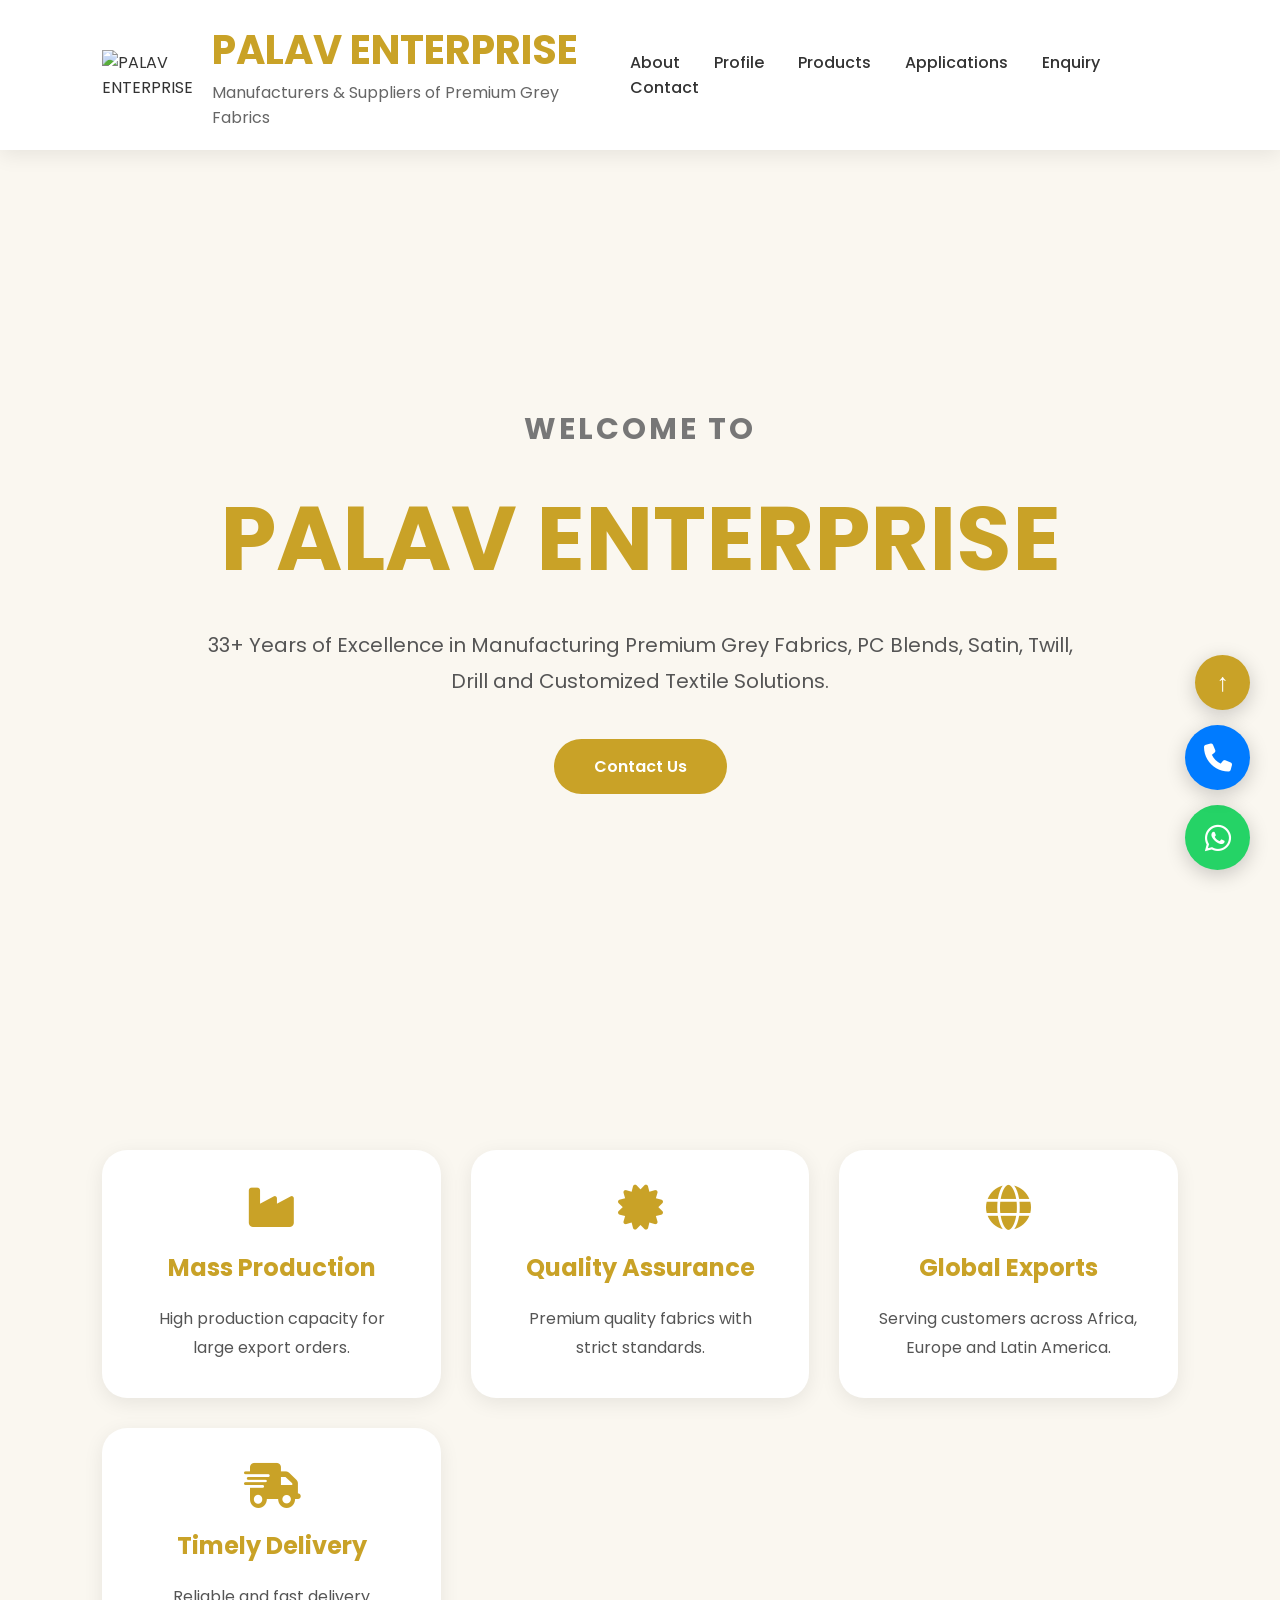
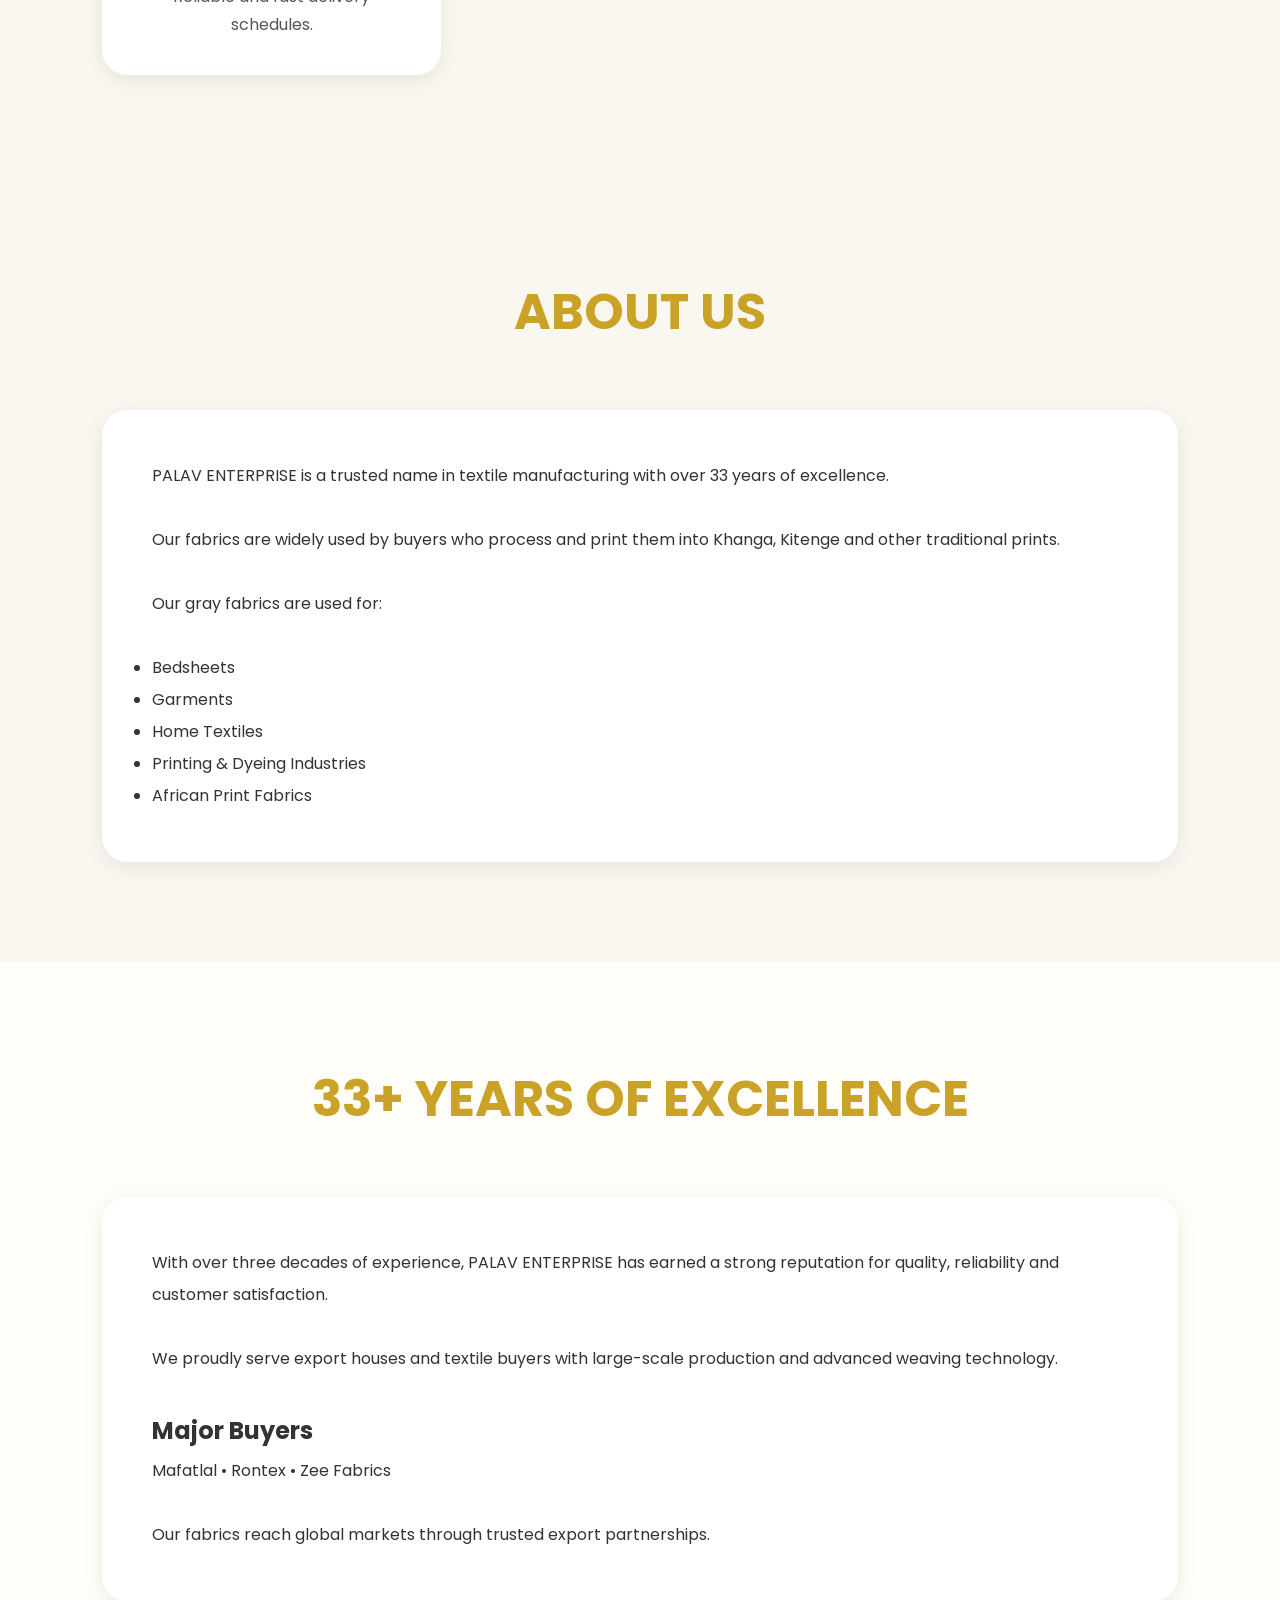
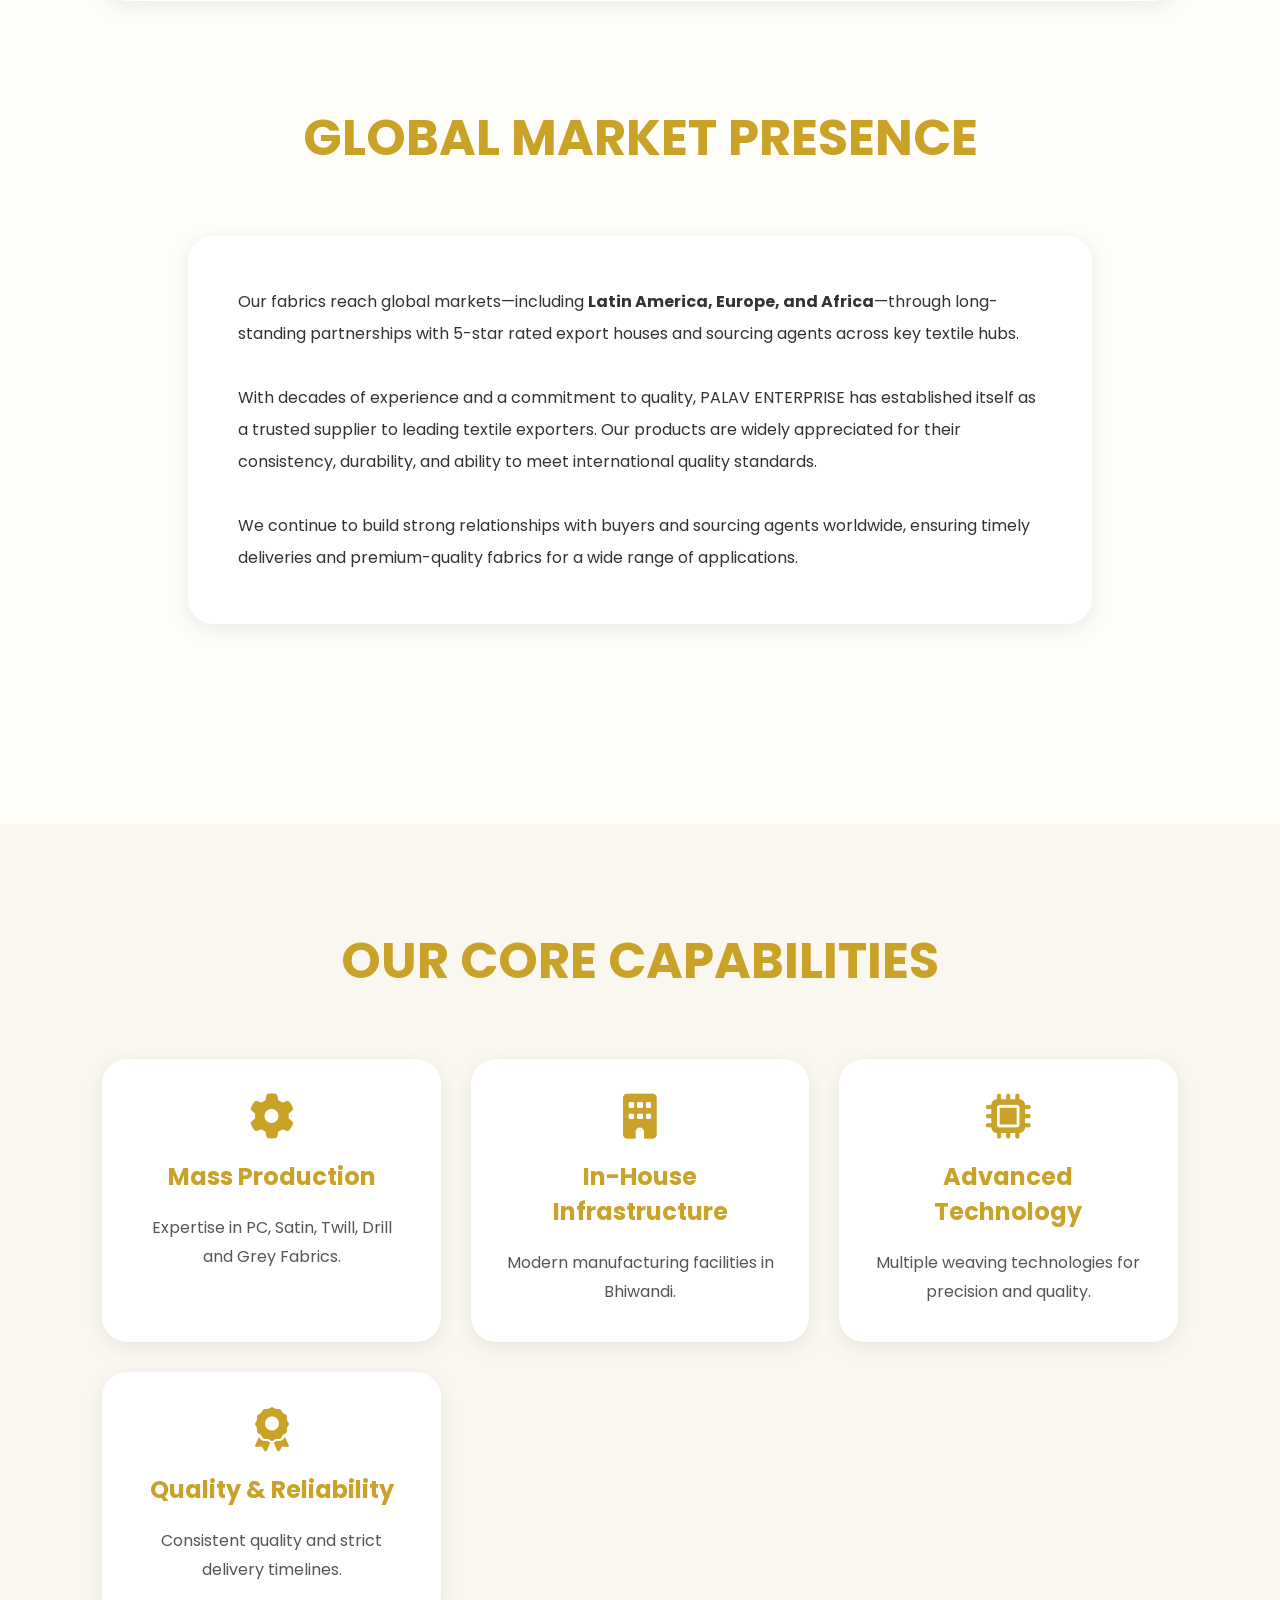
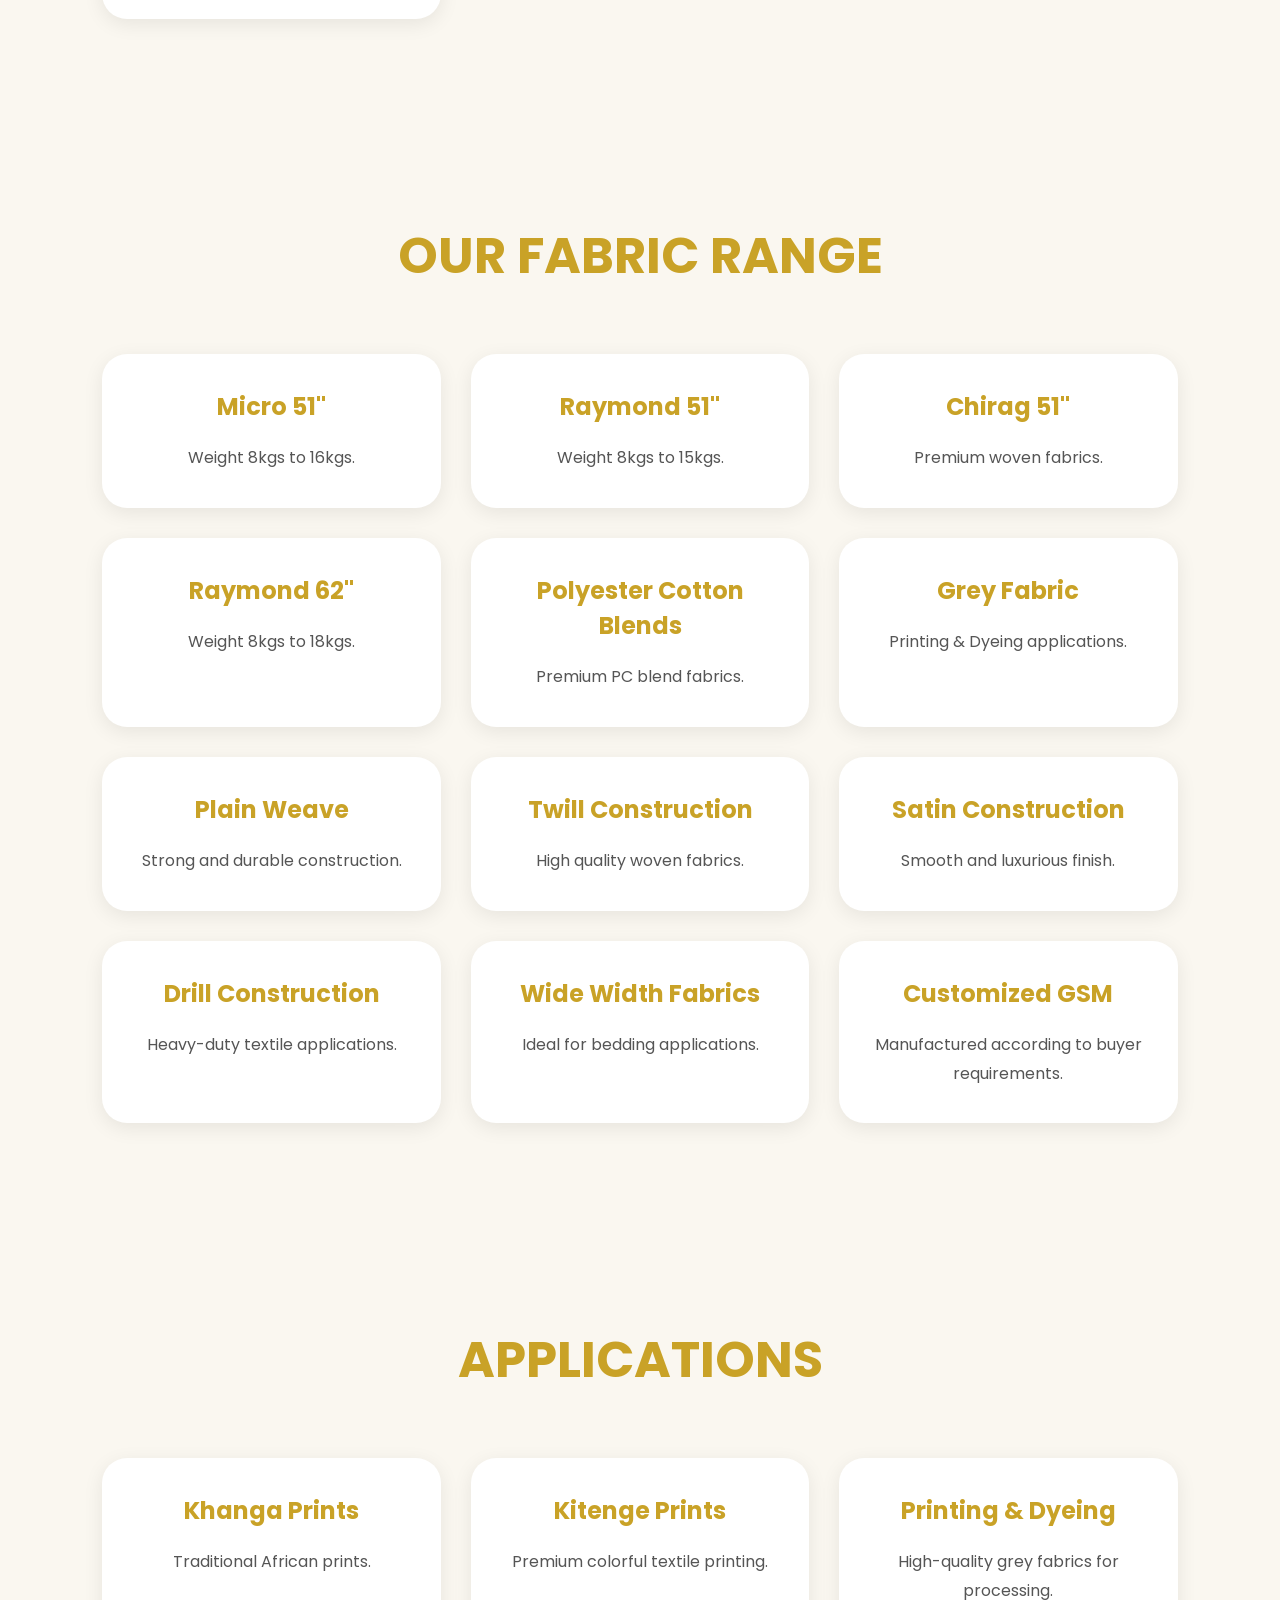
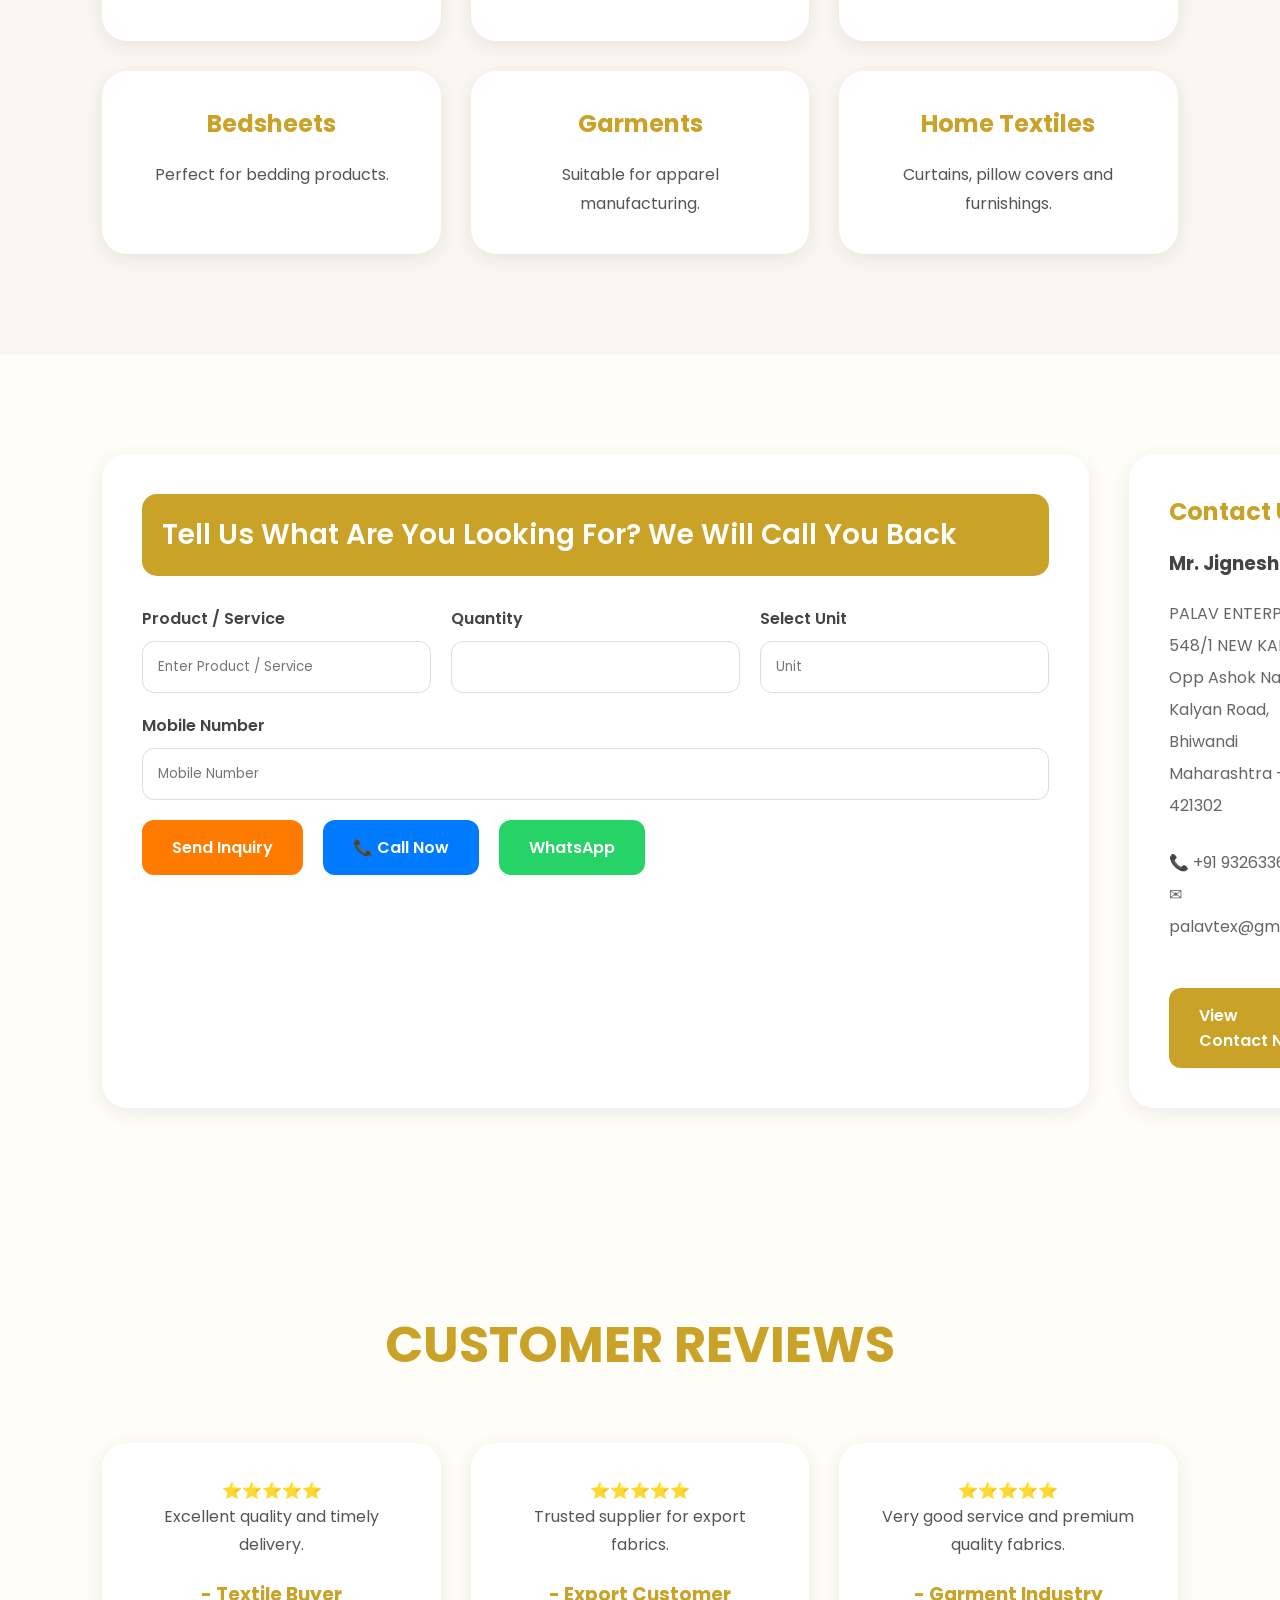
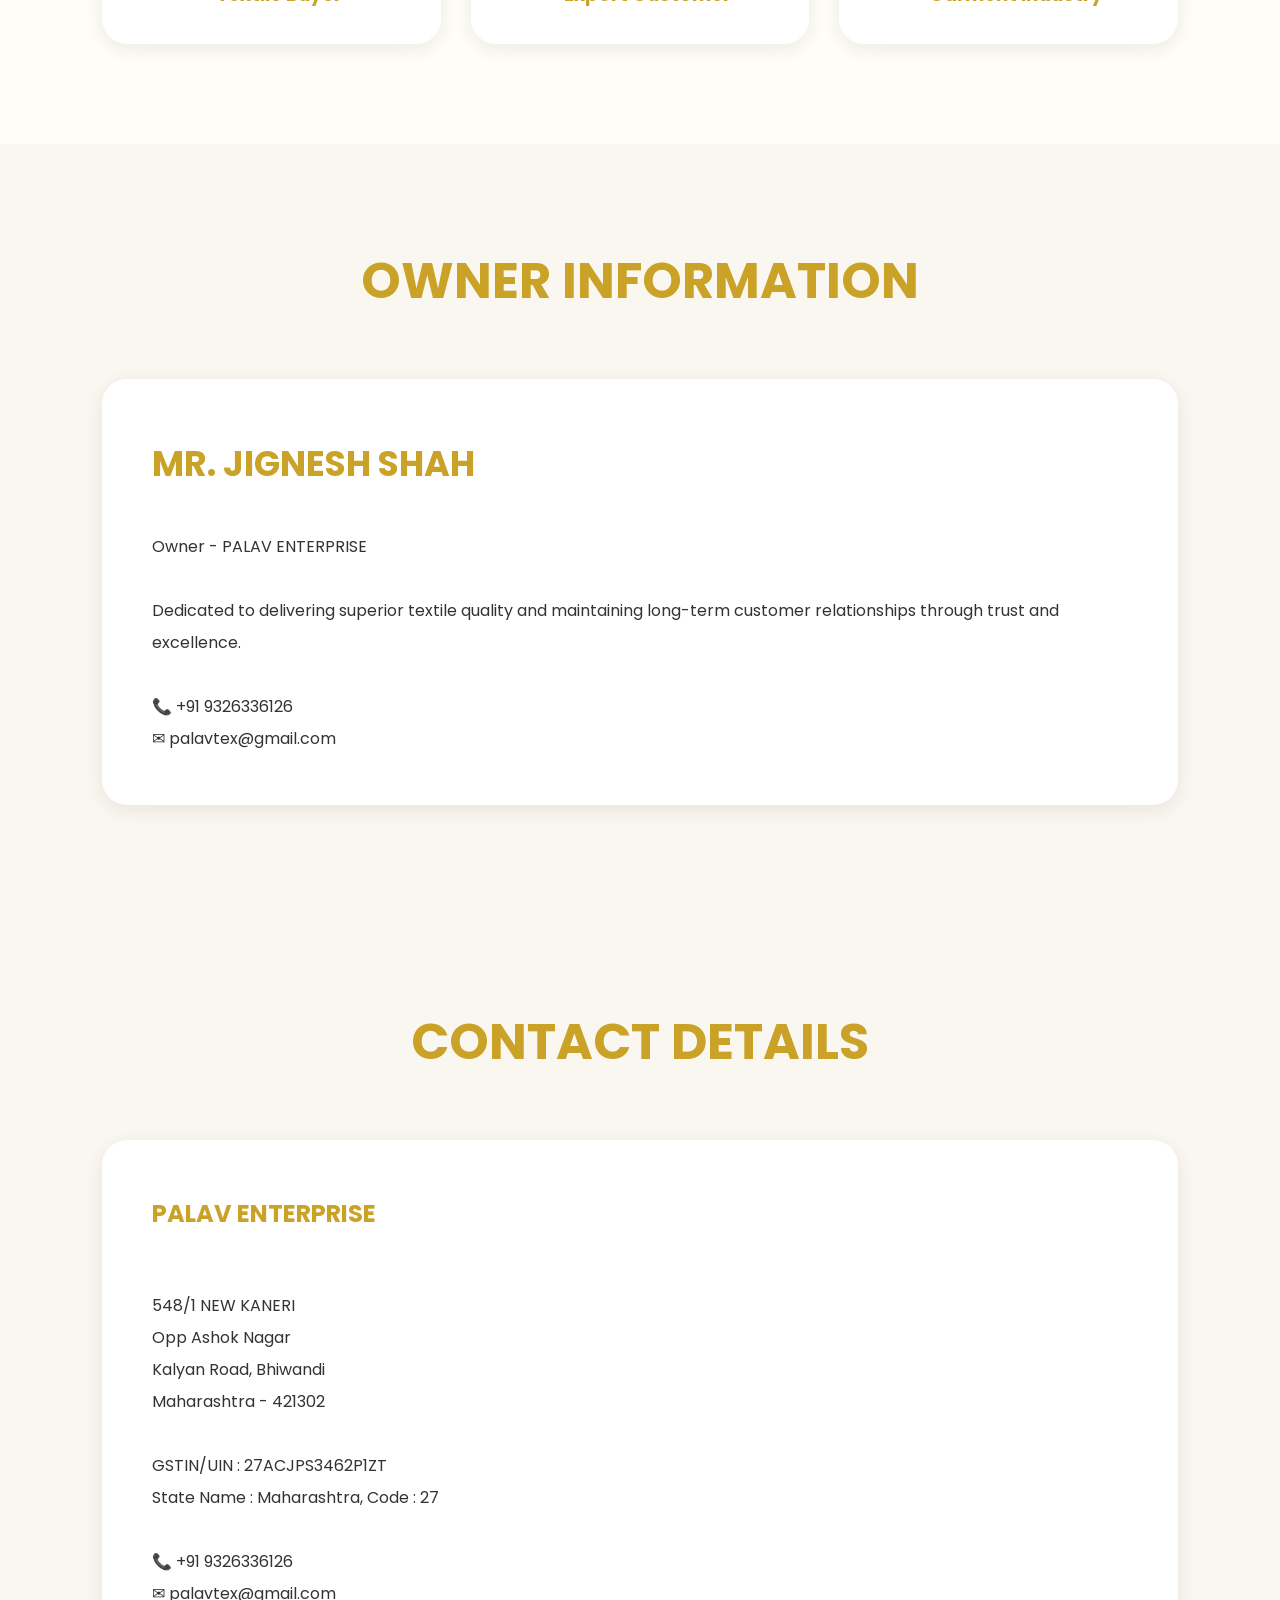
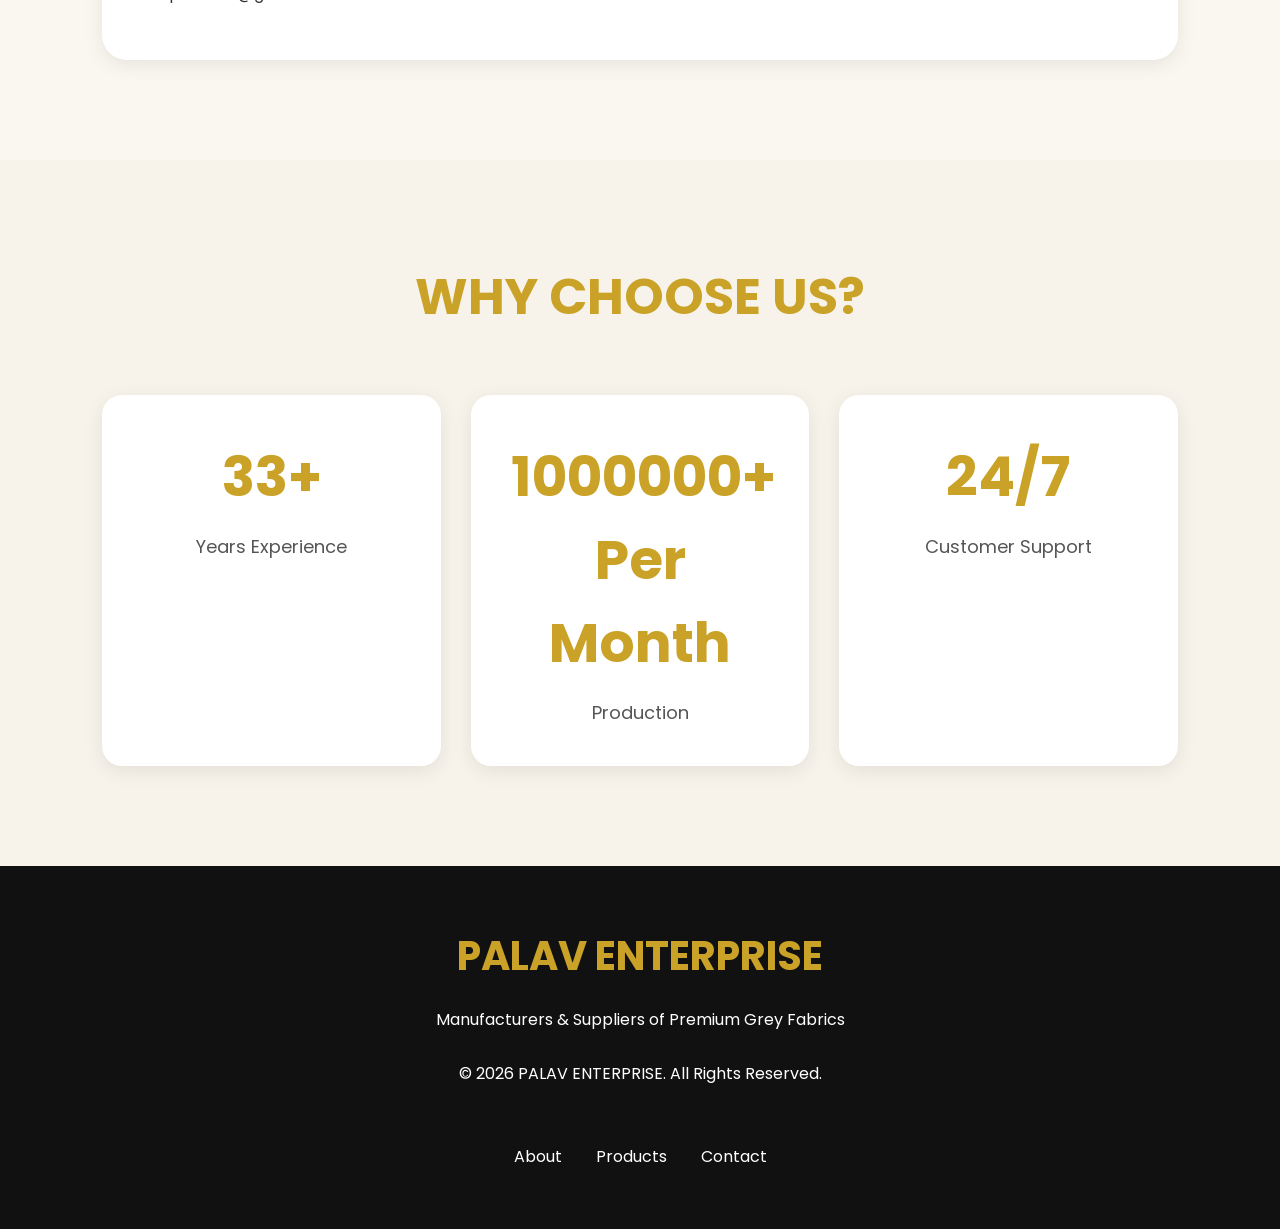
==== index.html @ de3e23d5 "Add files via upload" ====
<!DOCTYPE html>
<html lang="en">
<head>

<meta charset="UTF-8">
<meta name="viewport" content="width=device-width, initial-scale=1.0">

<title>PALAV ENTERPRISE | Textile Manufacturers</title>

<link rel="stylesheet" href="style.css">

<link href="https://fonts.googleapis.com/css2?family=Poppins:wght@300;400;500;600;700&display=swap" rel="stylesheet">

<link rel="stylesheet"
href="https://cdnjs.cloudflare.com/ajax/libs/font-awesome/6.5.1/css/all.min.css">

</head>

<body>

<!-- HEADER -->

<header>

<div class="logo">

<img src="PALAV logo.png" alt="PALAV ENTERPRISE">

<div>

<h1>PALAV ENTERPRISE</h1>

<p>Manufacturers & Suppliers of Premium Grey Fabrics</p>

</div>

</div>

<nav>

<a href="#about">About</a>

<a href="#profile">Profile</a>

<a href="#products">Products</a>

<a href="#applications">Applications</a>

<a href="#enquiry">Enquiry</a>

<a href="#contact">Contact</a>

</nav>

</header>

<!-- HERO SECTION -->

<section class="hero">

<div class="hero-content">

<h3>WELCOME TO</h3>

<h1>PALAV ENTERPRISE</h1>

<p>

33+ Years of Excellence in Manufacturing Premium Grey Fabrics,
PC Blends, Satin, Twill, Drill and Customized Textile Solutions.

</p>

<a href="#contact" class="btn">
Contact Us
</a>

</div>

</section>

<!-- HERO CARDS -->

<section class="hero-cards">

<div class="card">

<i class="fa-solid fa-industry"></i>

<h2>Mass Production</h2>

<p>
High production capacity for large export orders.
</p>

</div>

<div class="card">

<i class="fa-solid fa-certificate"></i>

<h2>Quality Assurance</h2>

<p>
Premium quality fabrics with strict standards.
</p>

</div>

<div class="card">

<i class="fa-solid fa-globe"></i>

<h2>Global Exports</h2>

<p>
Serving customers across Africa, Europe and Latin America.
</p>

</div>

<div class="card">

<i class="fa-solid fa-truck-fast"></i>

<h2>Timely Delivery</h2>

<p>
Reliable and fast delivery schedules.
</p>

</div>

</section>

<!-- ABOUT -->

<section id="about">

<h1 class="title">
ABOUT US
</h1>

<div class="box">

<p>

PALAV ENTERPRISE is a trusted name in textile manufacturing with over 33 years of excellence.

</p>

<br>

<p>

Our fabrics are widely used by buyers who process and print them into Khanga, Kitenge and other traditional prints.

</p>

<br>

<p>

Our gray fabrics are used for:

</p>

<br>

<ul>

<li>Bedsheets</li>

<li>Garments</li>

<li>Home Textiles</li>

<li>Printing & Dyeing Industries</li>

<li>African Print Fabrics</li>

</ul>

</div>

</section>

<!-- COMPANY PROFILE -->

<section id="profile" class="profile-section">

<h1 class="title">
33+ YEARS OF EXCELLENCE
</h1>

<div class="profile-box">

<p>

With over three decades of experience, PALAV ENTERPRISE has earned a strong reputation for quality, reliability and customer satisfaction.

</p>

<br>

<p>

We proudly serve export houses and textile buyers with large-scale production and advanced weaving technology.

</p>

<br>

<h2>Major Buyers</h2>

<p>

Mafatlal • Rontex • Zee Fabrics

</p>

<br>

<p>

Our fabrics reach global markets through trusted export partnerships.

</p>

</div>
<!-- GLOBAL EXPORT NETWORK -->

<section class="global-market">

<h1 class="title">GLOBAL MARKET PRESENCE</h1>

<div class="box">

<p>

Our fabrics reach global markets—including <strong>Latin America, Europe, and Africa</strong>—through long-standing partnerships with 5-star rated export houses and sourcing agents across key textile hubs.

</p>

<br>

<p>

With decades of experience and a commitment to quality, PALAV ENTERPRISE has established itself as a trusted supplier to leading textile exporters. Our products are widely appreciated for their consistency, durability, and ability to meet international quality standards.

</p>

<br>

<p>

We continue to build strong relationships with buyers and sourcing agents worldwide, ensuring timely deliveries and premium-quality fabrics for a wide range of applications.

</p>

</div>

</section>

</section><!-- CORE CAPABILITIES -->

<section class="capabilities">

<h1 class="title">OUR CORE CAPABILITIES</h1>

<div class="grid">

<div class="card">
<i class="fa-solid fa-gear"></i>
<h2>Mass Production</h2>
<p>Expertise in PC, Satin, Twill, Drill and Grey Fabrics.</p>
</div>

<div class="card">
<i class="fa-solid fa-building"></i>
<h2>In-House Infrastructure</h2>
<p>Modern manufacturing facilities in Bhiwandi.</p>
</div>

<div class="card">
<i class="fa-solid fa-microchip"></i>
<h2>Advanced Technology</h2>
<p>Multiple weaving technologies for precision and quality.</p>
</div>

<div class="card">
<i class="fa-solid fa-award"></i>
<h2>Quality & Reliability</h2>
<p>Consistent quality and strict delivery timelines.</p>
</div>

</div>

</section>


<!-- FABRIC RANGE -->

<section id="products">

<h1 class="title">OUR FABRIC RANGE</h1>

<div class="grid">


<div class="card">
<h2>Micro 51"</h2>
<p>Weight 8kgs to 16kgs.</p>
</div>

<div class="card">
<h2>Raymond 51"</h2>
<p>Weight 8kgs to 15kgs.</p>
</div>

<div class="card">
<h2>Chirag 51"</h2>
<p>Premium woven fabrics.</p>
</div>

<div class="card">
<h2>Raymond 62"</h2>
<p>Weight 8kgs to 18kgs.</p>
</div>

<div class="card">
<h2>Polyester Cotton Blends</h2>
<p>Premium PC blend fabrics.</p>
</div>

<div class="card">
<h2>Grey Fabric</h2>
<p>Printing & Dyeing applications.</p>
</div>

<div class="card">
<h2>Plain Weave</h2>
<p>Strong and durable construction.</p>
</div>

<div class="card">
<h2>Twill Construction</h2>
<p>High quality woven fabrics.</p>
</div>

<div class="card">
<h2>Satin Construction</h2>
<p>Smooth and luxurious finish.</p>
</div>

<div class="card">
<h2>Drill Construction</h2>
<p>Heavy-duty textile applications.</p>
</div>

<div class="card">
<h2>Wide Width Fabrics</h2>
<p>Ideal for bedding applications.</p>
</div>

<div class="card">
<h2>Customized GSM</h2>
<p>Manufactured according to buyer requirements.</p>
</div>

</div>

</section>


<!-- APPLICATIONS -->

<section id="applications">

<h1 class="title">APPLICATIONS</h1>

<div class="grid">

<div class="card">
<h2>Khanga Prints</h2>
<p>Traditional African prints.</p>
</div>

<div class="card">
<h2>Kitenge Prints</h2>
<p>Premium colorful textile printing.</p>
</div>

<div class="card">
<h2>Printing & Dyeing</h2>
<p>High-quality grey fabrics for processing.</p>
</div>

<div class="card">
<h2>Bedsheets</h2>
<p>Perfect for bedding products.</p>
</div>

<div class="card">
<h2>Garments</h2>
<p>Suitable for apparel manufacturing.</p>
</div>

<div class="card">
<h2>Home Textiles</h2>
<p>Curtains, pillow covers and furnishings.</p>
</div>

</div>

</section>


<!-- ENQUIRY SECTION -->

<section id="enquiry">

<div class="enquiry-container">

<div class="enquiry-left">

<div class="enquiry-heading">

Tell Us What Are You Looking For? We Will Call You Back

</div>

<form>

<div class="input-row">

<div class="input-group">

<label>Product / Service</label>

<input type="text"
placeholder="Enter Product / Service">

</div>

<div class="input-group">

<label>Quantity</label>

<input type="text">

</div>

<div class="input-group">

<label>Select Unit</label>

<input type="text"
placeholder="Unit">

</div>

</div>

<div class="input-group">

<label>Mobile Number</label>

<input type="tel"
placeholder="Mobile Number">

</div>

<div class="btn-group">

<button class="send-btn">

Send Inquiry

</button>

<a href="tel:+919326336126"
class="call-btn">

📞 Call Now

</a>

<a href="https://wa.me/919326336126?text=Hello%20PALAV%20ENTERPRISE,%20I%20want%20information%20about%20your%20fabrics."
class="whatsapp-btn">

WhatsApp

</a>

</div>

</form>

</div>


<div class="enquiry-right">

<h2>Contact Us</h2>

<h3>Mr. Jignesh Shah</h3>

<p>

PALAV ENTERPRISE<br>

548/1 NEW KANERI<br>

Opp Ashok Nagar<br>

Kalyan Road, Bhiwandi<br>

Maharashtra - 421302

</p>

<br>

<p>

📞 +91 9326336126

</p>

<p>

✉ palavtex@gmail.com

</p>

<br>

<a href="tel:+919326336126"
class="view-btn">

View Contact No.

</a>

</div>

</div>

</section>


<!-- CUSTOMER REVIEWS -->

<section class="reviews">

<h1 class="title">CUSTOMER REVIEWS</h1>

<div class="grid">

<div class="card">

⭐⭐⭐⭐⭐

<p>

Excellent quality and timely delivery.

</p>

<h3>- Textile Buyer</h3>

</div>

<div class="card">

⭐⭐⭐⭐⭐

<p>

Trusted supplier for export fabrics.

</p>

<h3>- Export Customer</h3>

</div>

<div class="card">

⭐⭐⭐⭐⭐

<p>

Very good service and premium quality fabrics.

</p>

<h3>- Garment Industry</h3>

</div>

</div>

</section><!-- OWNER -->

<section id="owner">

<h1 class="title">OWNER INFORMATION</h1>

<div class="box">

<h2>MR. JIGNESH SHAH</h2>

<br>

<p>
Owner - PALAV ENTERPRISE
</p>

<br>

<p>

Dedicated to delivering superior textile quality and maintaining long-term customer relationships through trust and excellence.

</p>

<br>

<p>

📞 +91 9326336126

</p>

<p>

✉ palavtex@gmail.com

</p>

</div>

</section>


<!-- CONTACT -->

<section id="contact">

<h1 class="title">CONTACT DETAILS</h1>

<div class="box">

<h2>PALAV ENTERPRISE</h2>

<br>

<p>548/1 NEW KANERI</p>

<p>Opp Ashok Nagar</p>

<p>Kalyan Road, Bhiwandi</p>

<p>Maharashtra - 421302</p>

<br>

<p>
GSTIN/UIN : 27ACJPS3462P1ZT
</p>

<p>
State Name : Maharashtra, Code : 27
</p>

<br>

<p>
📞 +91 9326336126
</p>

<p>
✉ palavtex@gmail.com
</p>

</div>

</section>


<!-- STATS -->

<section class="stats">

<h1 class="title">WHY CHOOSE US?</h1>

<div class="counter">

<div class="counter-box">

<h1>33+</h1>

<p>Years Experience</p>

</div>

<div class="counter-box">

<h1>1000000+ Per Month</h1>

<p>Production</p>

</div>


<div class="counter-box">

<h1>24/7</h1>

<p>Customer Support</p>

</div>

</div>

</section>


<!-- FOOTER -->

<footer>

<h2>PALAV ENTERPRISE</h2>

<p>

Manufacturers & Suppliers of Premium Grey Fabrics

</p>

<br>

<p>

© 2026 PALAV ENTERPRISE. All Rights Reserved.

</p>

<br>

<div class="footer-links">

<a href="#about">About</a>

<a href="#products">Products</a>

<a href="#contact">Contact</a>

</div>

</footer>


<!-- FLOATING BUTTONS -->

<a href="https://wa.me/+91 9326336126"
class="floating-whatsapp">

<i class="fa-brands fa-whatsapp"></i>

</a>


<a href="tel:+919326336126"
class="floating-call">

<i class="fa-solid fa-phone"></i>

</a>


<a href="#"
class="top-btn">

↑

</a>


</body>
</html>
---- style.css ----
@import url('https://fonts.googleapis.com/css2?family=Poppins:wght@300;400;500;600;700&display=swap');

*{
margin:0;
padding:0;
box-sizing:border-box;
font-family:'Poppins',sans-serif;
scroll-behavior:smooth;
}

body{
background:#faf7f0;
color:#333;
overflow-x:hidden;
}

/* HEADER */

header{
display:flex;
justify-content:space-between;
align-items:center;
padding:20px 8%;
background:white;
position:sticky;
top:0;
z-index:1000;
box-shadow:0 5px 20px rgba(0,0,0,.08);
}

.logo{
display:flex;
align-items:center;
gap:20px;
}

.logo img{
width:90px;
}

.logo h1{
color:#c9a227;
font-size:40px;
}

.logo p{
color:#666;
}

nav a{
text-decoration:none;
margin-left:30px;
color:#333;
font-weight:500;
transition:.4s;
}

nav a:hover{
color:#c9a227;
}

/* HERO */

.hero{
min-height:100vh;
display:flex;
justify-content:center;
align-items:center;
text-align:center;
padding:50px;
background:
linear-gradient(rgba(250,247,240,.9),rgba(250,247,240,.9)),
url("https://images.unsplash.com/photo-1512436991641-6745cdb1723?w=1600");
background-size:cover;
background-position:center;
}

.hero-content h3{
font-size:30px;
color:#777;
letter-spacing:3px;
}

.hero-content h1{
font-size:90px;
color:#c9a227;
margin:20px 0;
}

.hero-content p{
font-size:20px;
line-height:1.8;
max-width:900px;
margin:auto;
color:#555;
}

.btn{
display:inline-block;
margin-top:40px;
padding:15px 40px;
background:#c9a227;
color:white;
text-decoration:none;
border-radius:50px;
font-weight:600;
transition:.4s;
}

.btn:hover{
transform:translateY(-5px);
}

/* TITLES */

.title{
text-align:center;
font-size:50px;
color:#c9a227;
margin-bottom:60px;
}

section{
padding:100px 8%;
}

/* CARDS */

.hero-cards,
.grid{
display:grid;
grid-template-columns:repeat(auto-fit,minmax(280px,1fr));
gap:30px;
}

.card{
background:white;
padding:35px;
border-radius:25px;
box-shadow:0 5px 20px rgba(0,0,0,.08);
transition:.5s;
text-align:center;
}

.card:hover{
transform:translateY(-10px);
}

.card i{
font-size:45px;
color:#c9a227;
margin-bottom:20px;
}

.card h2{
color:#c9a227;
margin-bottom:20px;
}

.card p{
line-height:1.8;
color:#555;
}

/* BOX */

.box,
.profile-box{
background:white;
padding:50px;
border-radius:25px;
box-shadow:0 5px 20px rgba(0,0,0,.08);
line-height:2;
}

.profile-section{
background:#fffdf8;
}/* ABOUT & PROFILE */

#about,
#products,
#applications,
#owner,
#contact{
background:#faf7f0;
}

/* ENQUIRY SECTION */

#enquiry{
background:#fffdf8;
}

.enquiry-container{
display:grid;
grid-template-columns:2fr 1fr;
gap:40px;
}

.enquiry-left,
.enquiry-right{
background:white;
padding:40px;
border-radius:25px;
box-shadow:0 5px 20px rgba(0,0,0,.08);
}

.enquiry-heading{
background:#c9a227;
color:white;
padding:20px;
font-size:28px;
font-weight:600;
border-radius:15px;
margin-bottom:30px;
}

.input-row{
display:grid;
grid-template-columns:repeat(3,1fr);
gap:20px;
}

.input-group{
display:flex;
flex-direction:column;
margin-bottom:20px;
}

.input-group label{
font-weight:600;
margin-bottom:10px;
color:#444;
}

.input-group input{
padding:15px;
border:1px solid #ddd;
border-radius:12px;
outline:none;
}

.input-group input:focus{
border-color:#c9a227;
}

.btn-group{
display:flex;
gap:20px;
margin-top:20px;
}

.send-btn,
.call-btn,
.whatsapp-btn,
.view-btn{
padding:15px 30px;
border:none;
border-radius:12px;
font-size:16px;
font-weight:600;
text-decoration:none;
cursor:pointer;
transition:.4s;
}

.send-btn{
background:#ff7b00;
color:white;
}

.call-btn{
background:#007bff;
color:white;
}

.whatsapp-btn{
background:#25D366;
color:white;
}

.view-btn{
background:#c9a227;
color:white;
display:inline-block;
margin-top:20px;
}

.send-btn:hover,
.call-btn:hover,
.whatsapp-btn:hover,
.view-btn:hover{
transform:translateY(-5px);
}

.enquiry-right h2{
color:#c9a227;
margin-bottom:20px;
}

.enquiry-right h3{
margin-bottom:20px;
color:#444;
}

.enquiry-right p{
line-height:2;
color:#666;
}

/* CUSTOMER REVIEWS */

.reviews{
background:#faf7f0;
}

.reviews .card{
text-align:center;
}

.reviews .card h3{
margin-top:20px;
color:#c9a227;
}
/* CUSTOMER REVIEWS */

.reviews{
background:#fffdf8;
}

.reviews .card h3{
margin-top:20px;
color:#c9a227;
}

/* OWNER SECTION */

#owner .box h2{
color:#c9a227;
font-size:35px;
}

/* CONTACT SECTION */

#contact .box h2{
color:#c9a227;
margin-bottom:20px;
}

/* COUNTER SECTION */

.stats{
background:#f7f3eb;
}

.counter{
display:grid;
grid-template-columns:repeat(auto-fit,minmax(220px,1fr));
gap:30px;
}

.counter-box{
background:white;
padding:40px;
border-radius:20px;
text-align:center;
box-shadow:0 5px 20px rgba(0,0,0,.08);
transition:.5s;
}

.counter-box:hover{
transform:translateY(-10px);
}

.counter-box h1{
font-size:55px;
color:#c9a227;
margin-bottom:15px;
}

.counter-box p{
font-size:18px;
color:#555;
}

/* FOOTER */

footer{
background:#111;
padding:60px 8%;
text-align:center;
}

footer h2{
color:#c9a227;
font-size:40px;
margin-bottom:20px;
}

footer p{
color:white;
line-height:1.8;
}

.footer-links{
margin-top:30px;
}

.footer-links a{
color:white;
text-decoration:none;
margin:0 15px;
transition:.4s;
}

.footer-links a:hover{
color:#c9a227;
}

/* FLOATING BUTTONS */

.floating-whatsapp{
position:fixed;
bottom:30px;
right:30px;
width:65px;
height:65px;
background:#25D366;
color:white;
border-radius:50%;
display:flex;
justify-content:center;
align-items:center;
font-size:30px;
text-decoration:none;
box-shadow:0 5px 20px rgba(0,0,0,.2);
z-index:1000;
}

.floating-call{
position:fixed;
bottom:110px;
right:30px;
width:65px;
height:65px;
background:#007bff;
color:white;
border-radius:50%;
display:flex;
justify-content:center;
align-items:center;
font-size:28px;
text-decoration:none;
box-shadow:0 5px 20px rgba(0,0,0,.2);
z-index:1000;
}

.top-btn{
position:fixed;
bottom:190px;
right:30px;
width:55px;
height:55px;
background:#c9a227;
color:white;
border-radius:50%;
display:flex;
justify-content:center;
align-items:center;
text-decoration:none;
font-size:25px;
box-shadow:0 5px 20px rgba(0,0,0,.2);
}

/* HOVER EFFECTS */

.floating-whatsapp:hover,
.floating-call:hover,
.top-btn:hover{
transform:scale(1.1);
transition:.4s;
}

/* RESPONSIVE */

@media(max-width:991px){

header{
flex-direction:column;
gap:20px;
}

nav{
display:flex;
flex-wrap:wrap;
justify-content:center;
}

nav a{
margin:10px;
}

.hero-content h1{
font-size:60px;
}

.title{
font-size:38px;
}

}

@media(max-width:768px){

.hero{
padding:80px 20px;
}

.hero-content h1{
font-size:45px;
}

.hero-content h3{
font-size:22px;
}

.hero-content p{
font-size:16px;
}

.logo{
flex-direction:column;
text-align:center;
}

.logo h1{
font-size:30px;
}

.hero-cards,
.grid,
.counter{
grid-template-columns:1fr;
}

.box,
.profile-box,
.card{
padding:25px;
}

.enquiry-container{
grid-template-columns:1fr;
}

.input-row{
grid-template-columns:1fr;
}

.btn-group{
flex-direction:column;
}

}

@media(max-width:500px){

.title{
font-size:30px;
}

.hero-content h1{
font-size:36px;
}

.btn{
padding:12px 25px;
}

footer h2{
font-size:28px;
}

}
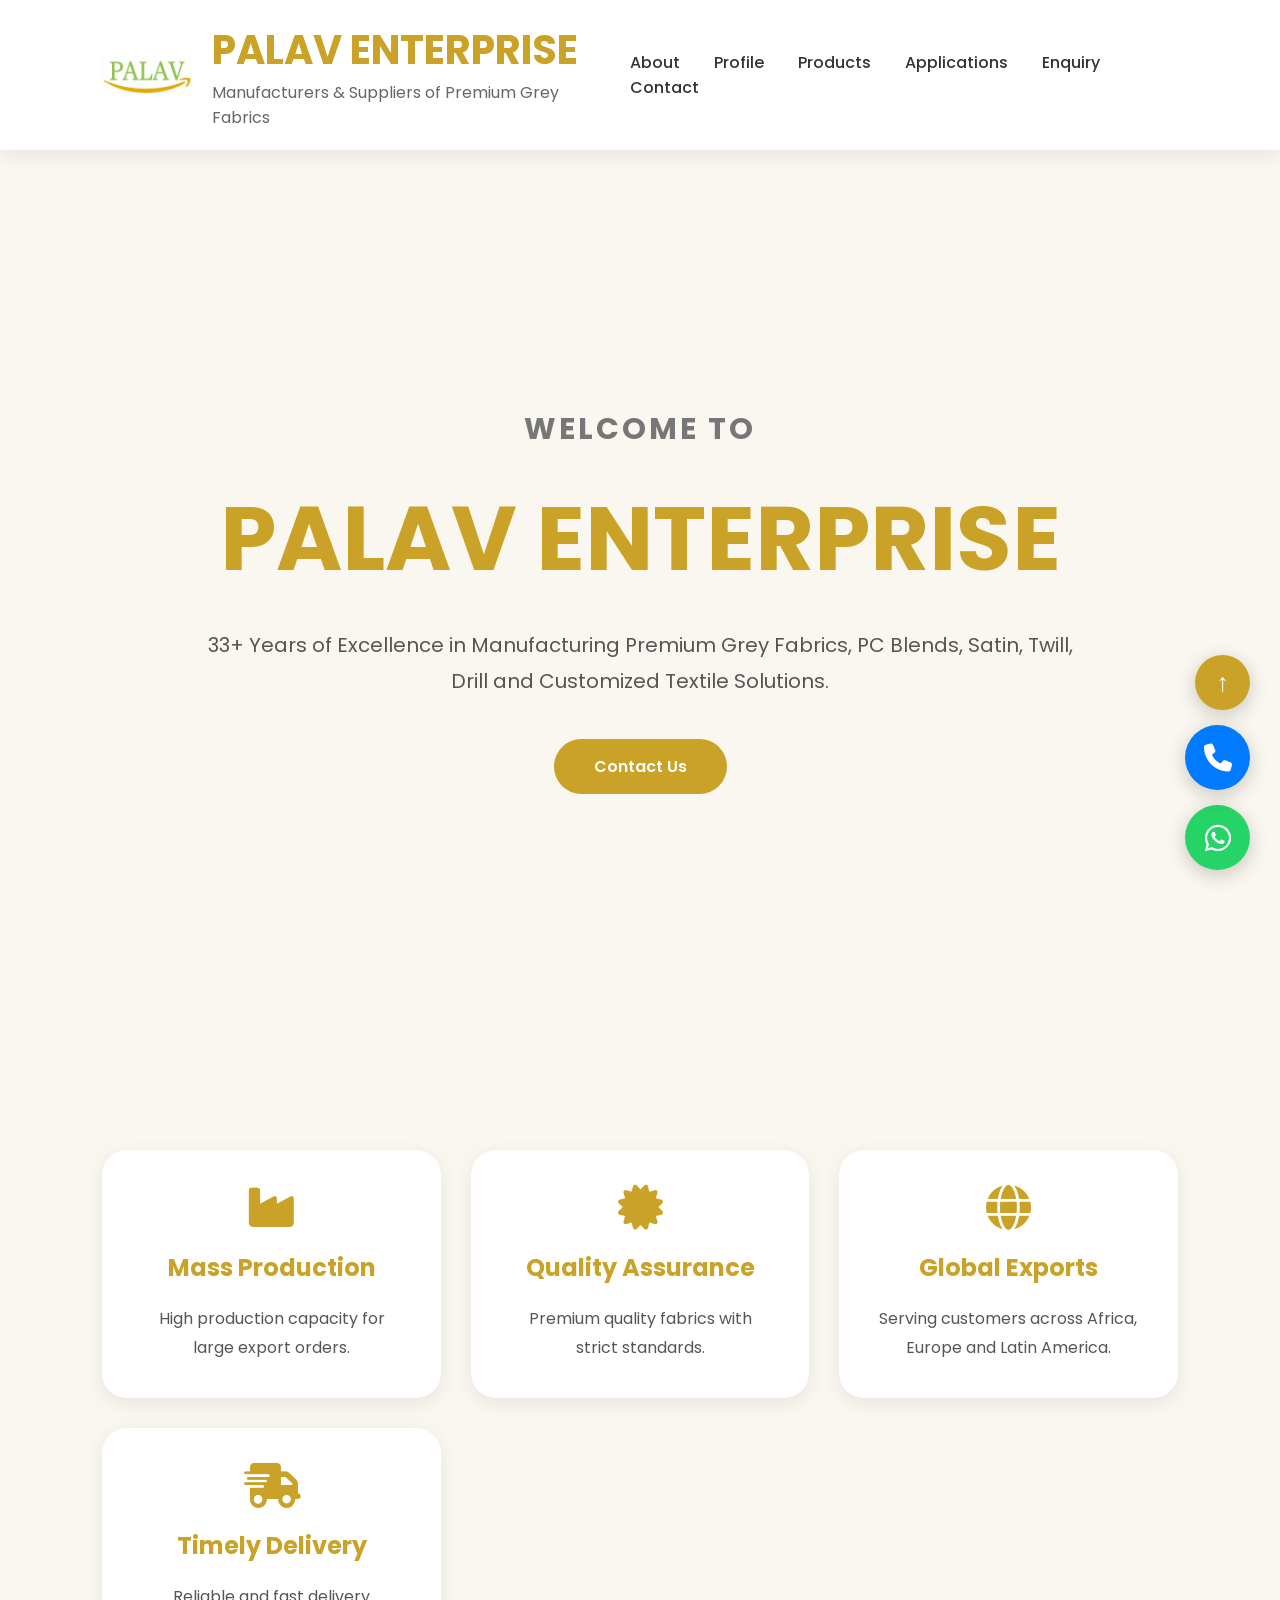
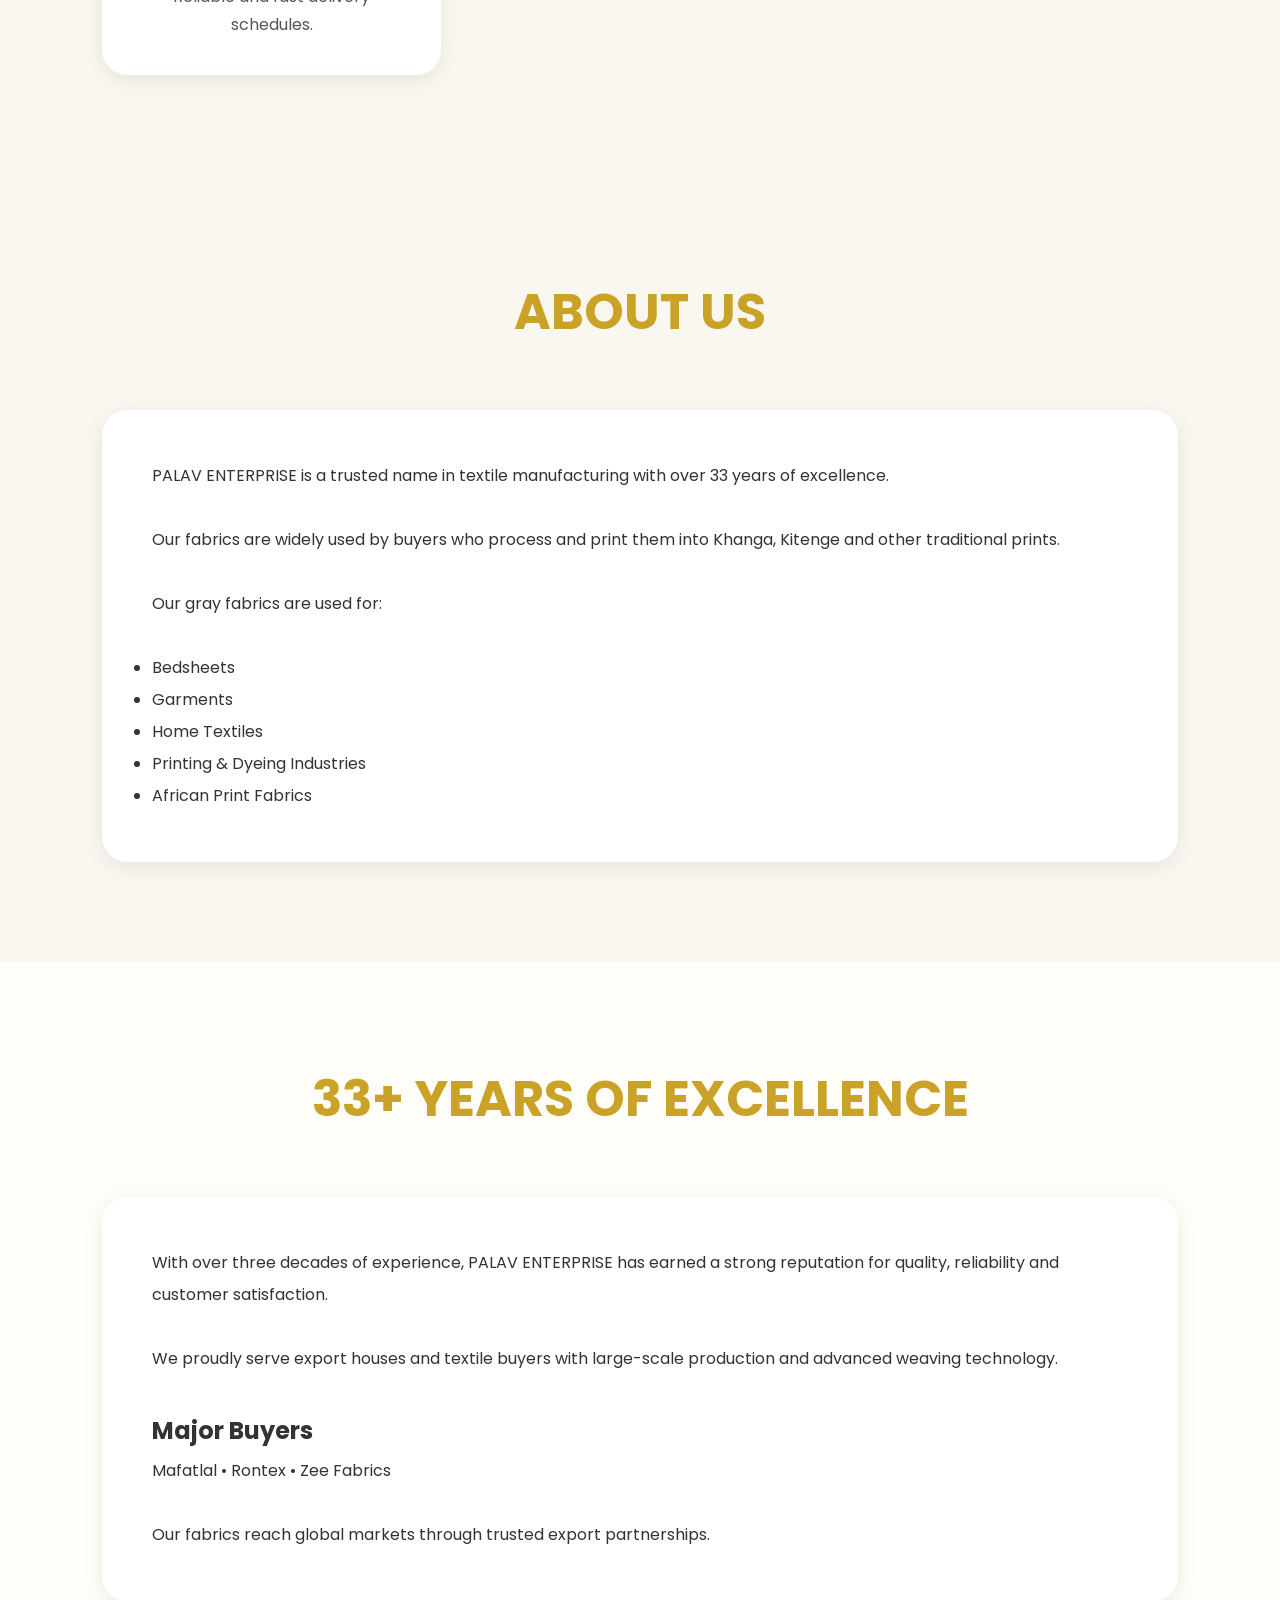
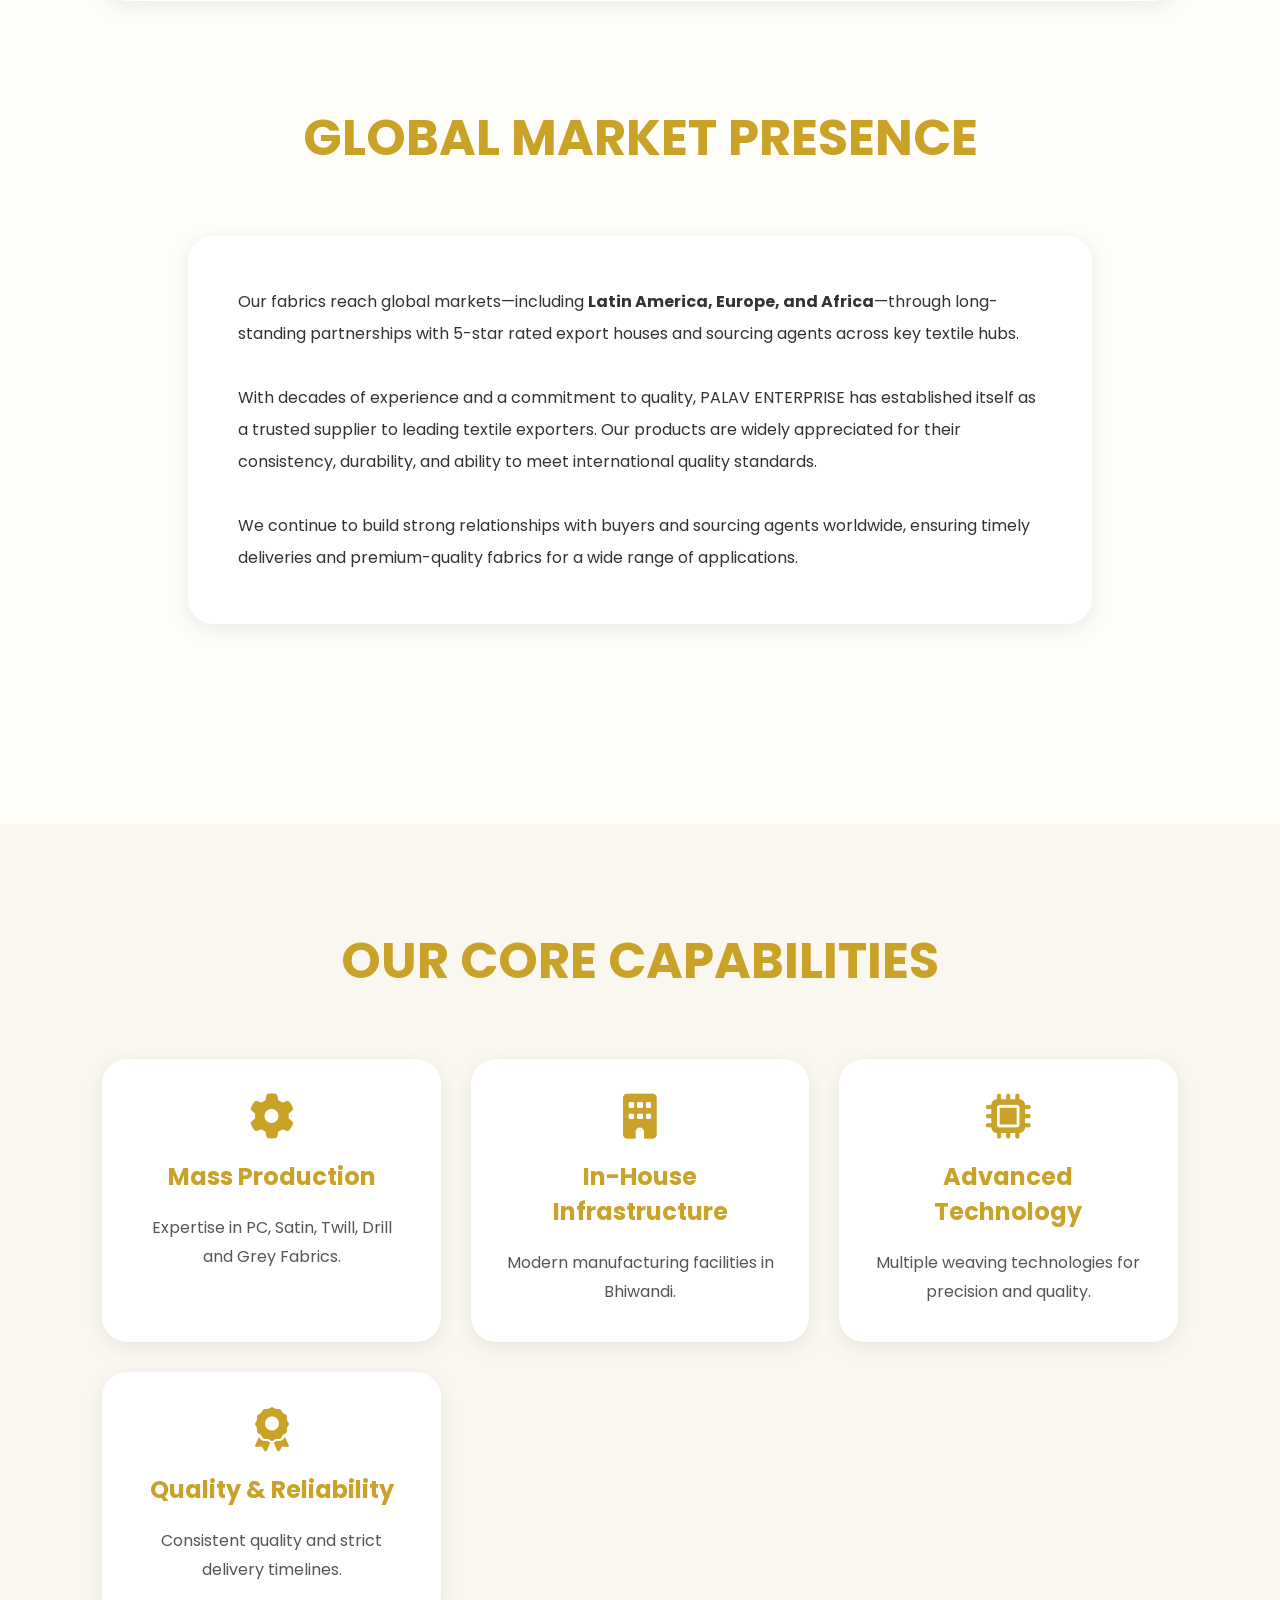
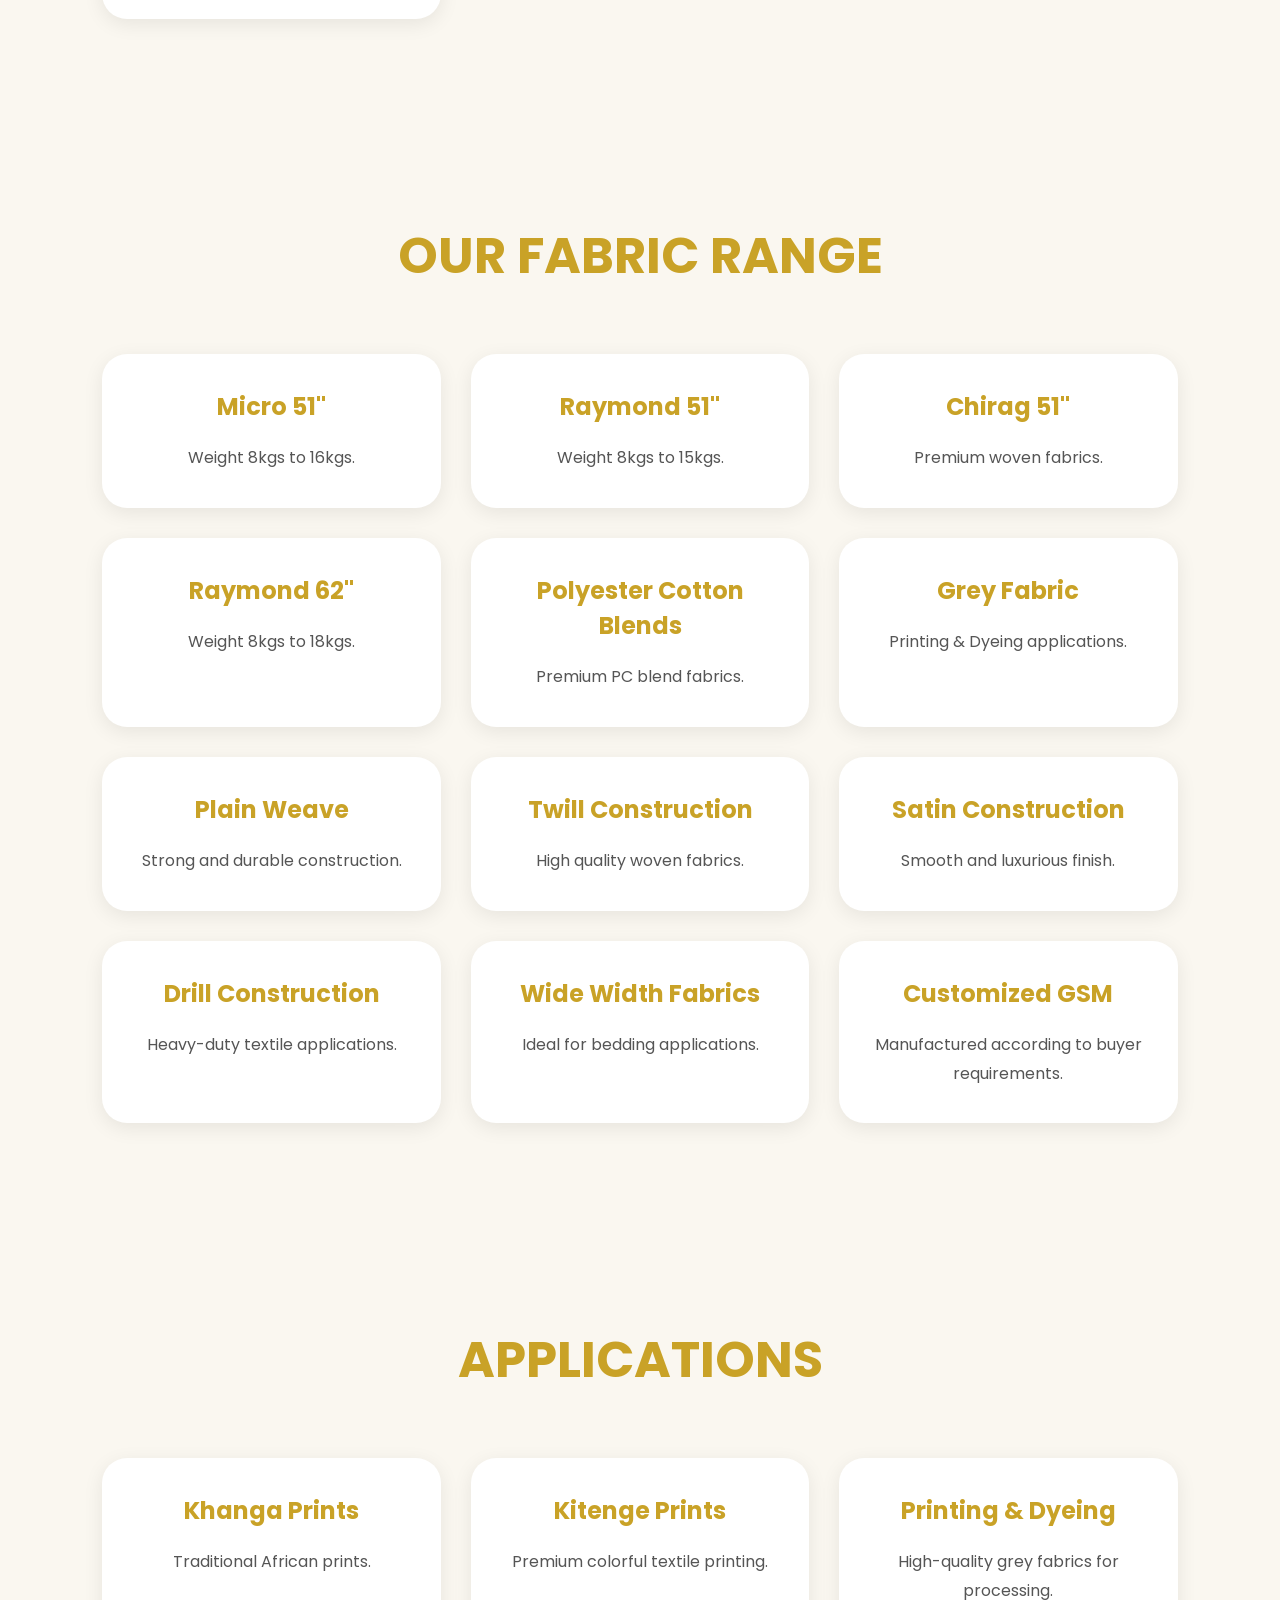
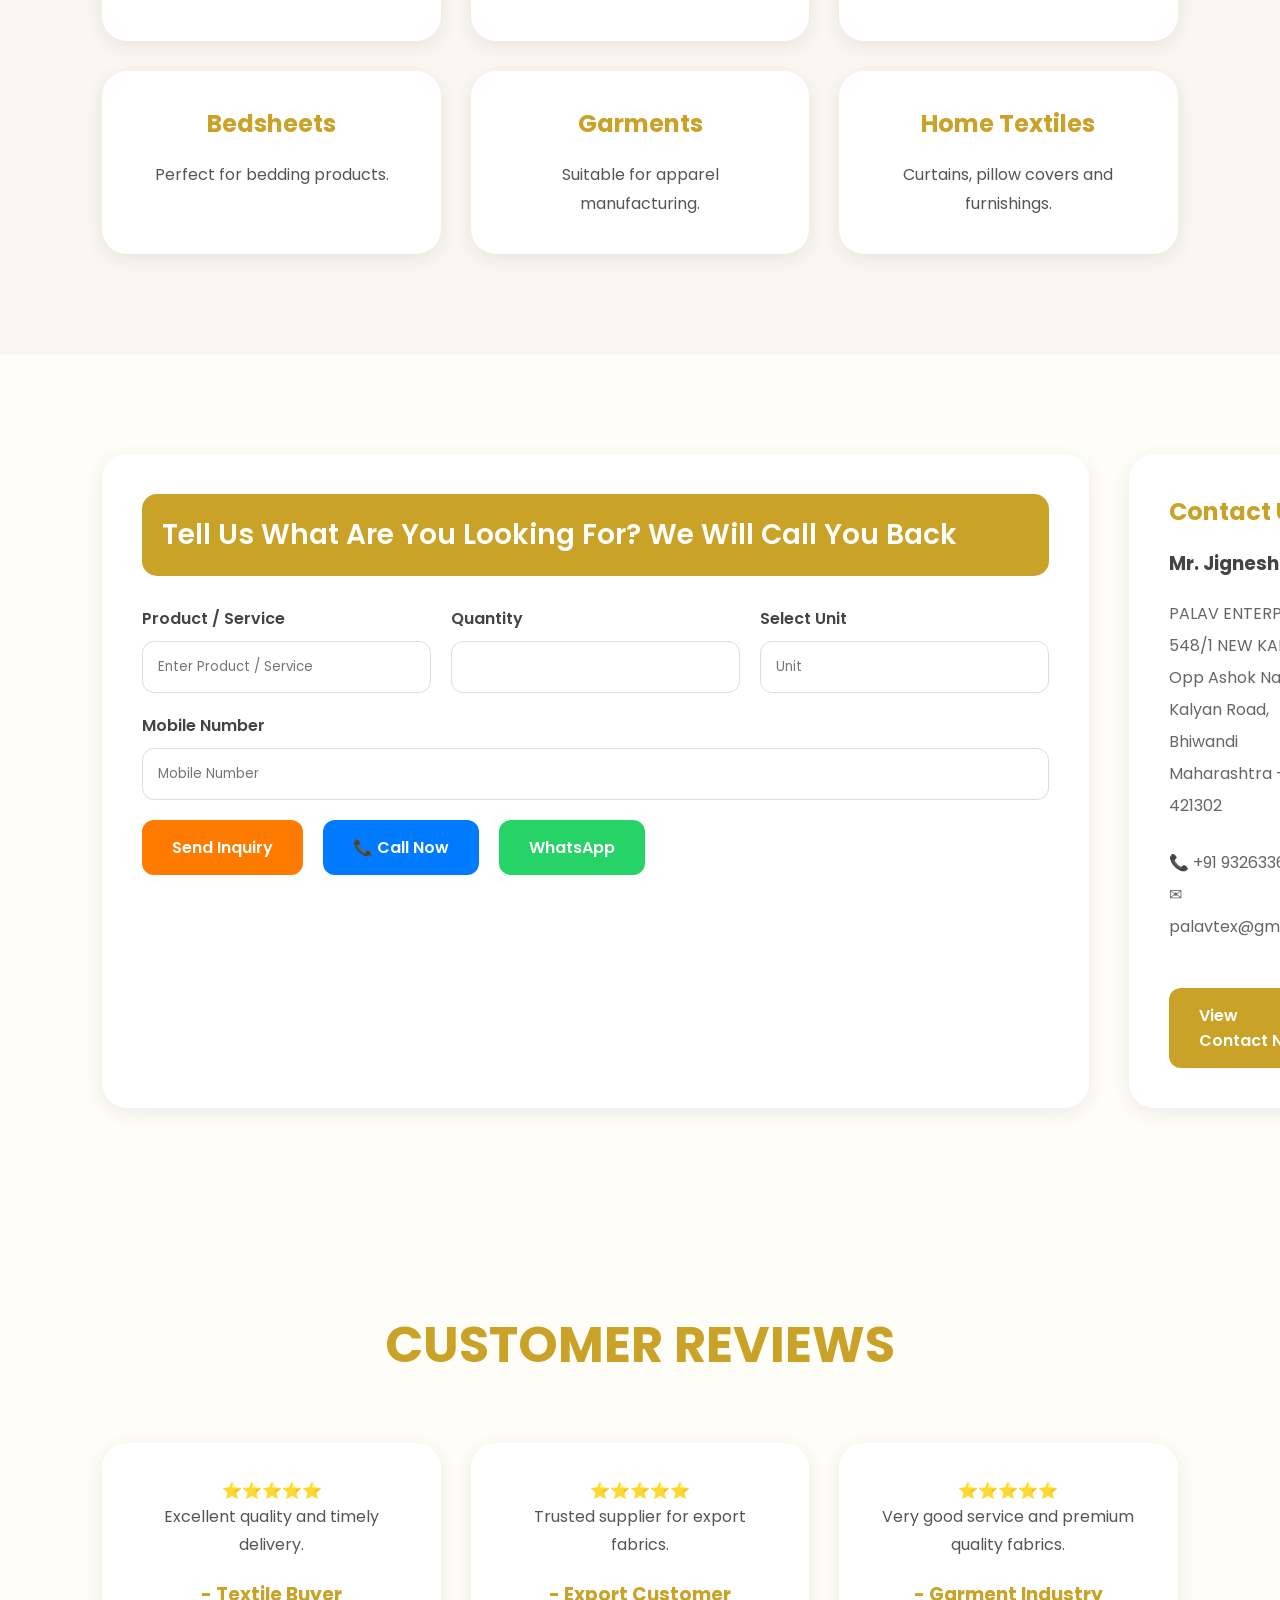
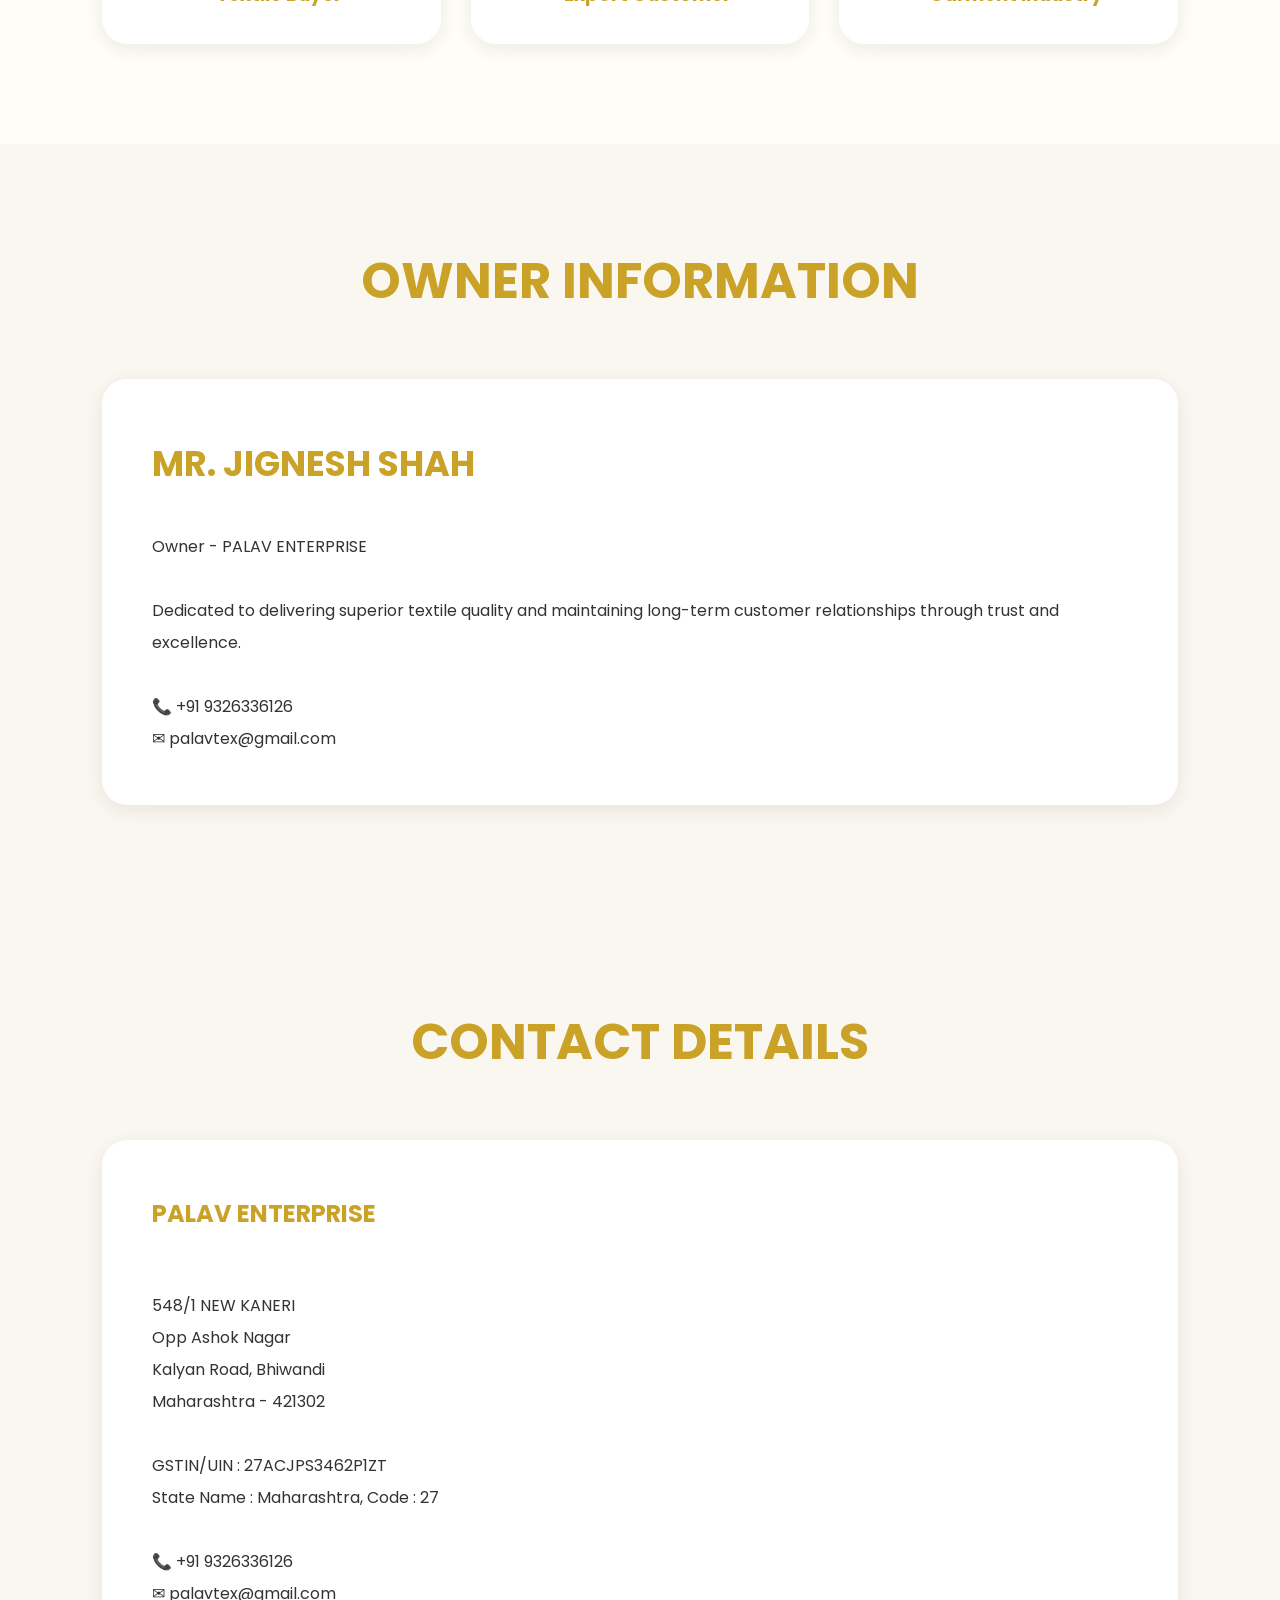
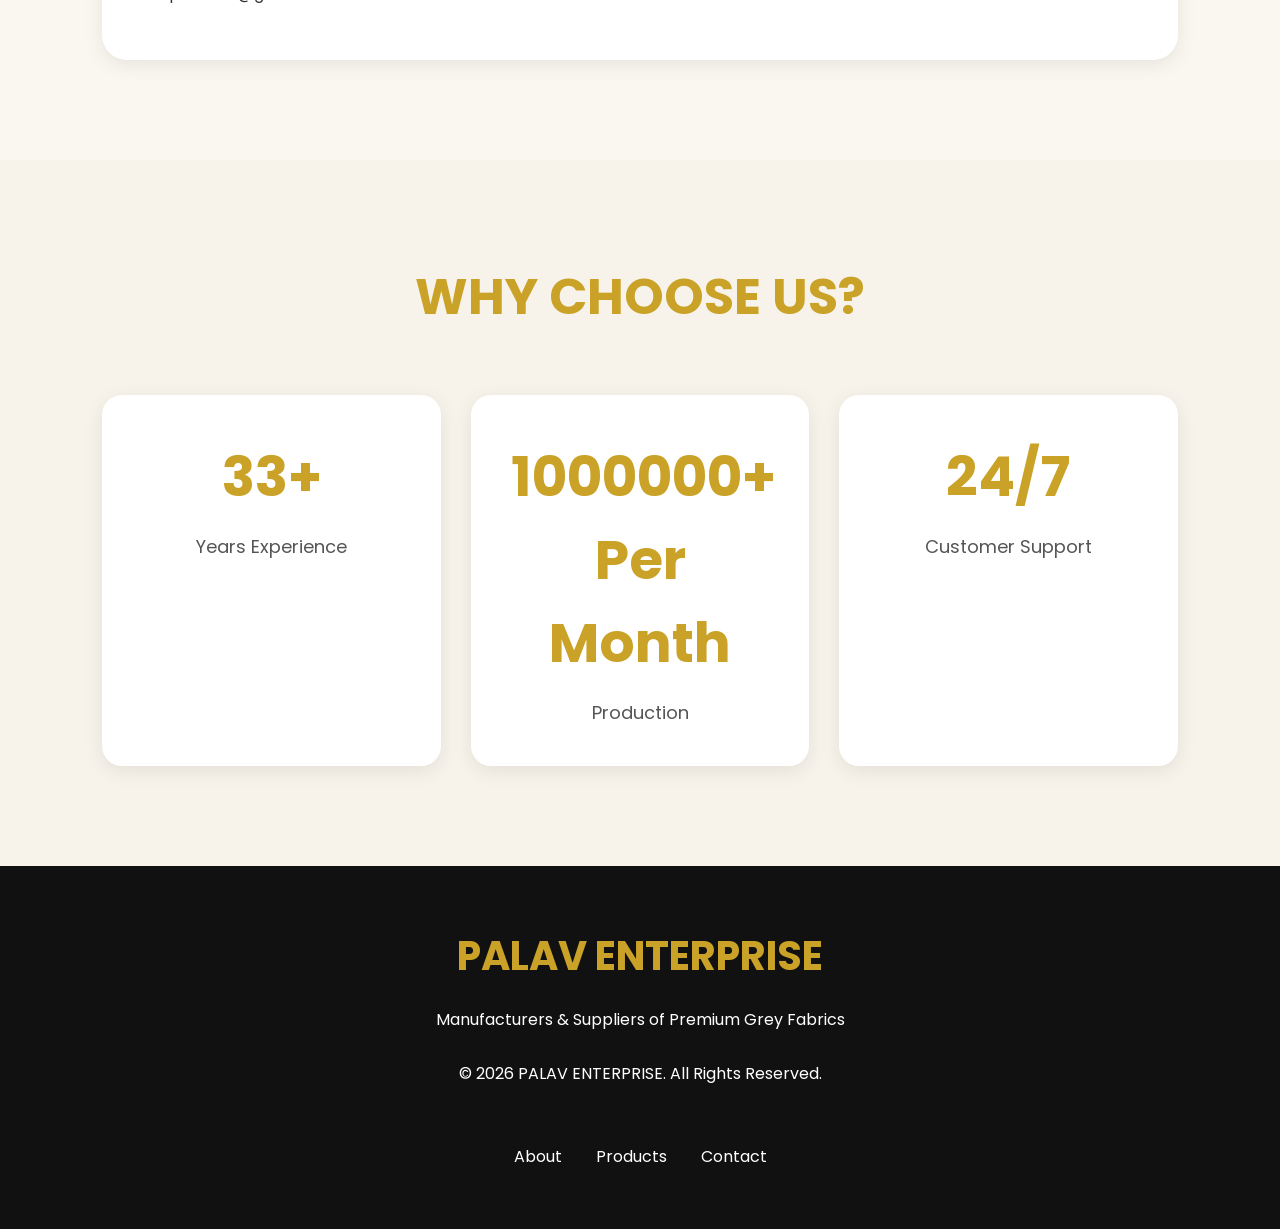
==== commit 83bbe383: "Update index.html" ====
--- a/index.html
+++ b/index.html
@@ -24,7 +24,7 @@
 
 <div class="logo">
 
-<img src="PALAV logo.png" alt="PALAV ENTERPRISE">
+<img src="Palav-logo.png" alt="PALAV ENTERPRISE">
 
 <div>
 
@@ -790,4 +790,4 @@
 
 
 </body>
-</html>+</html>
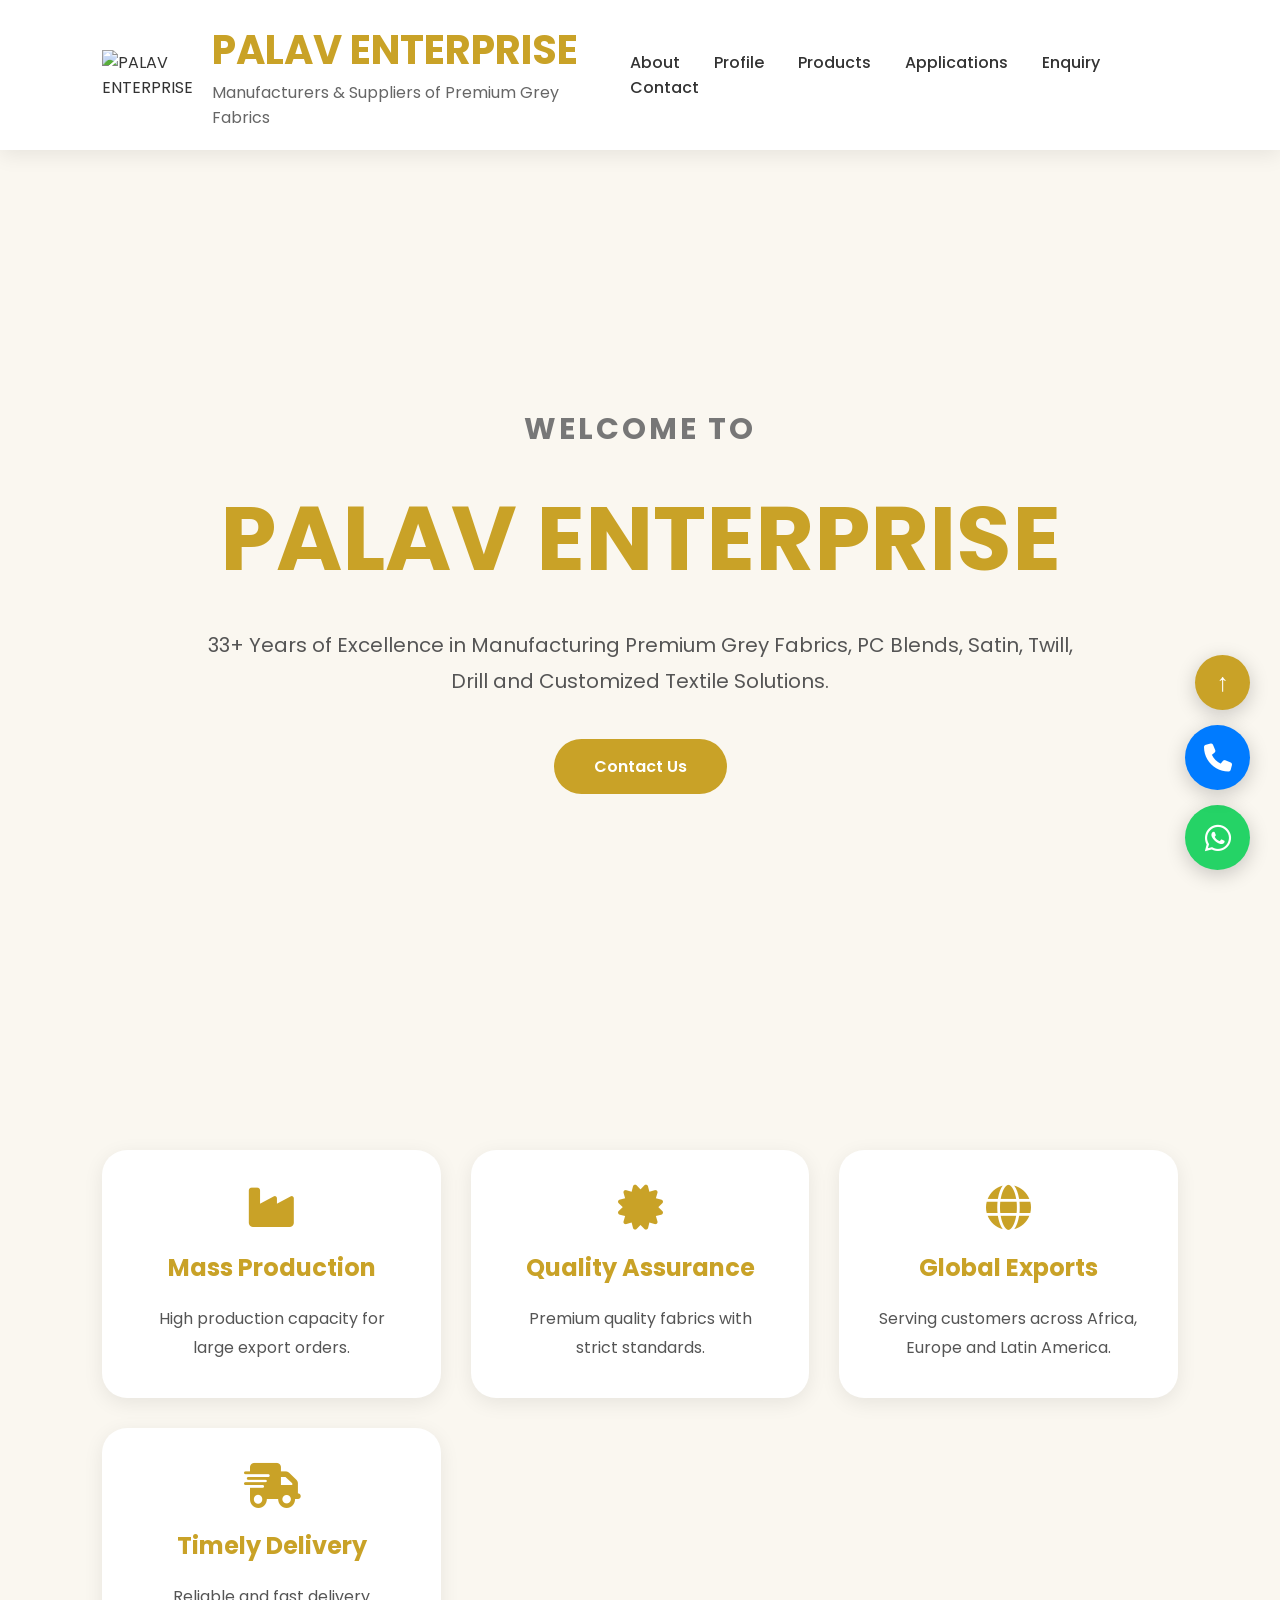
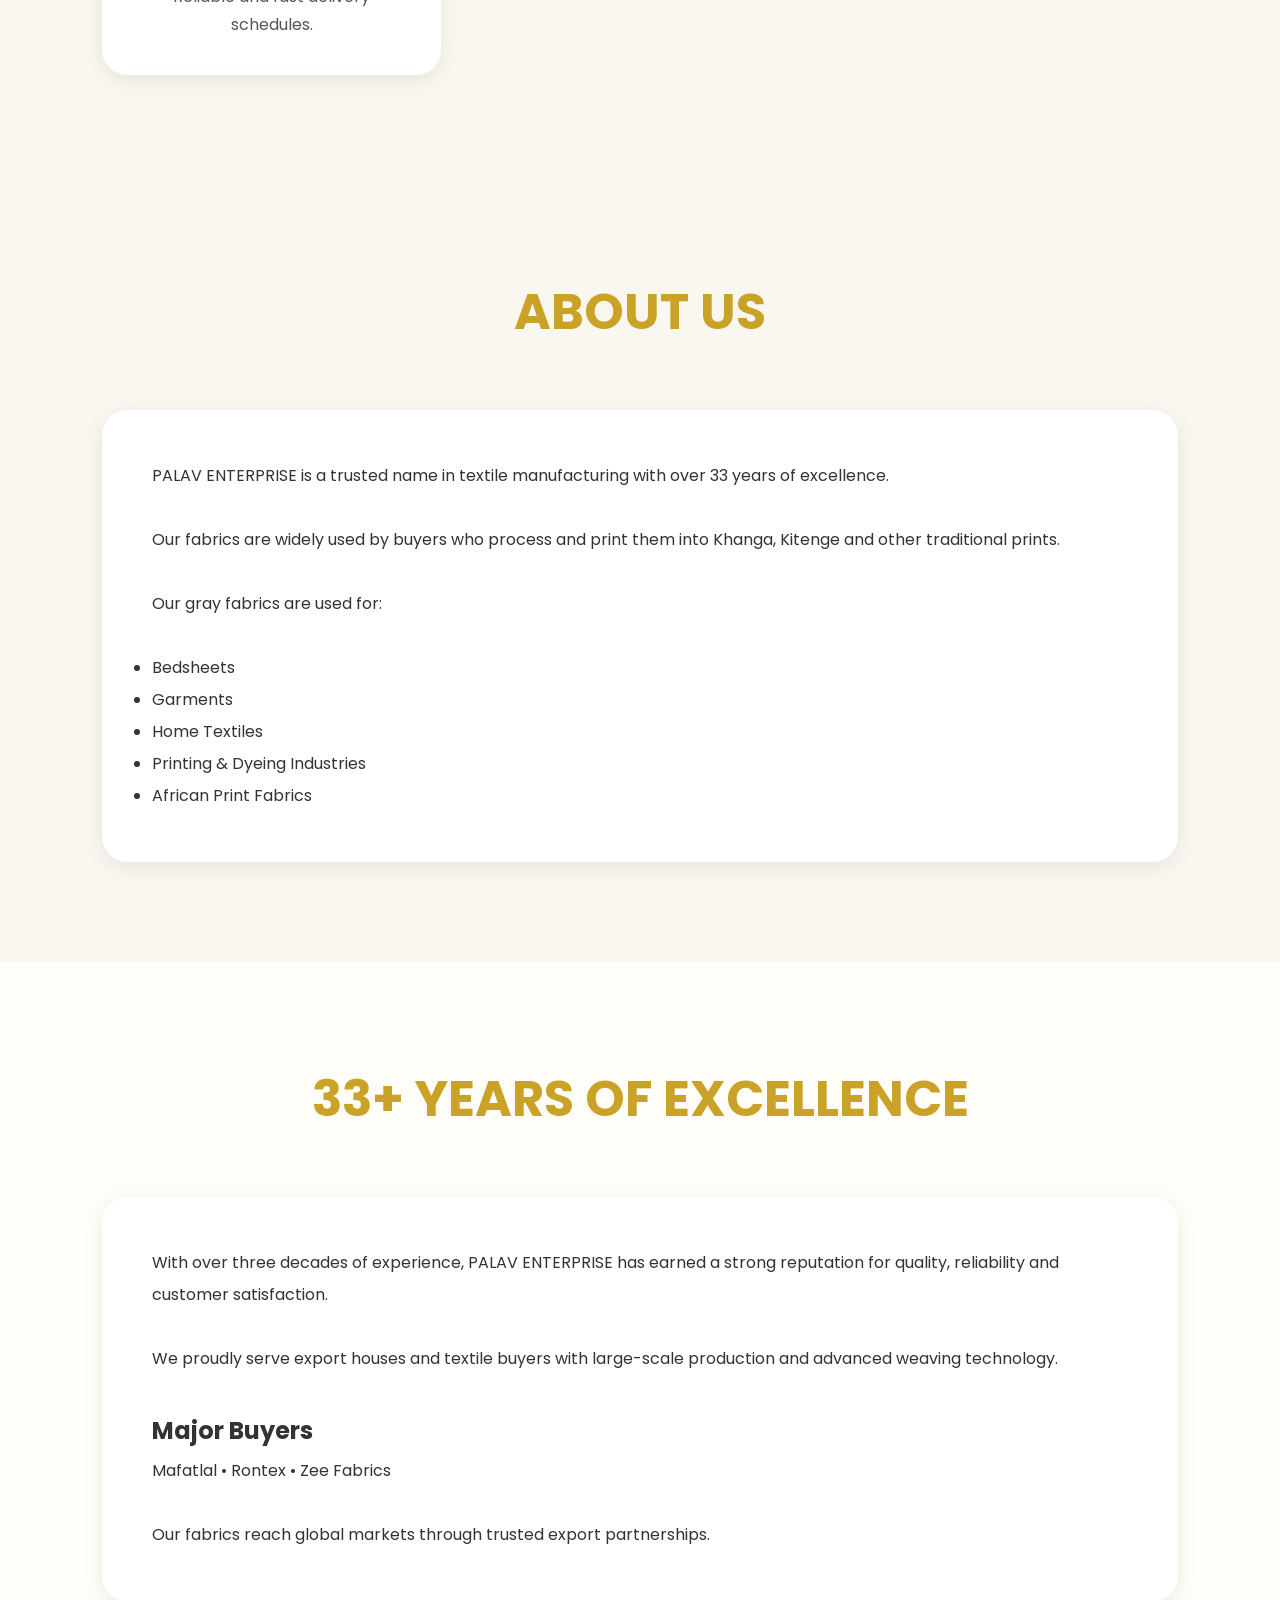
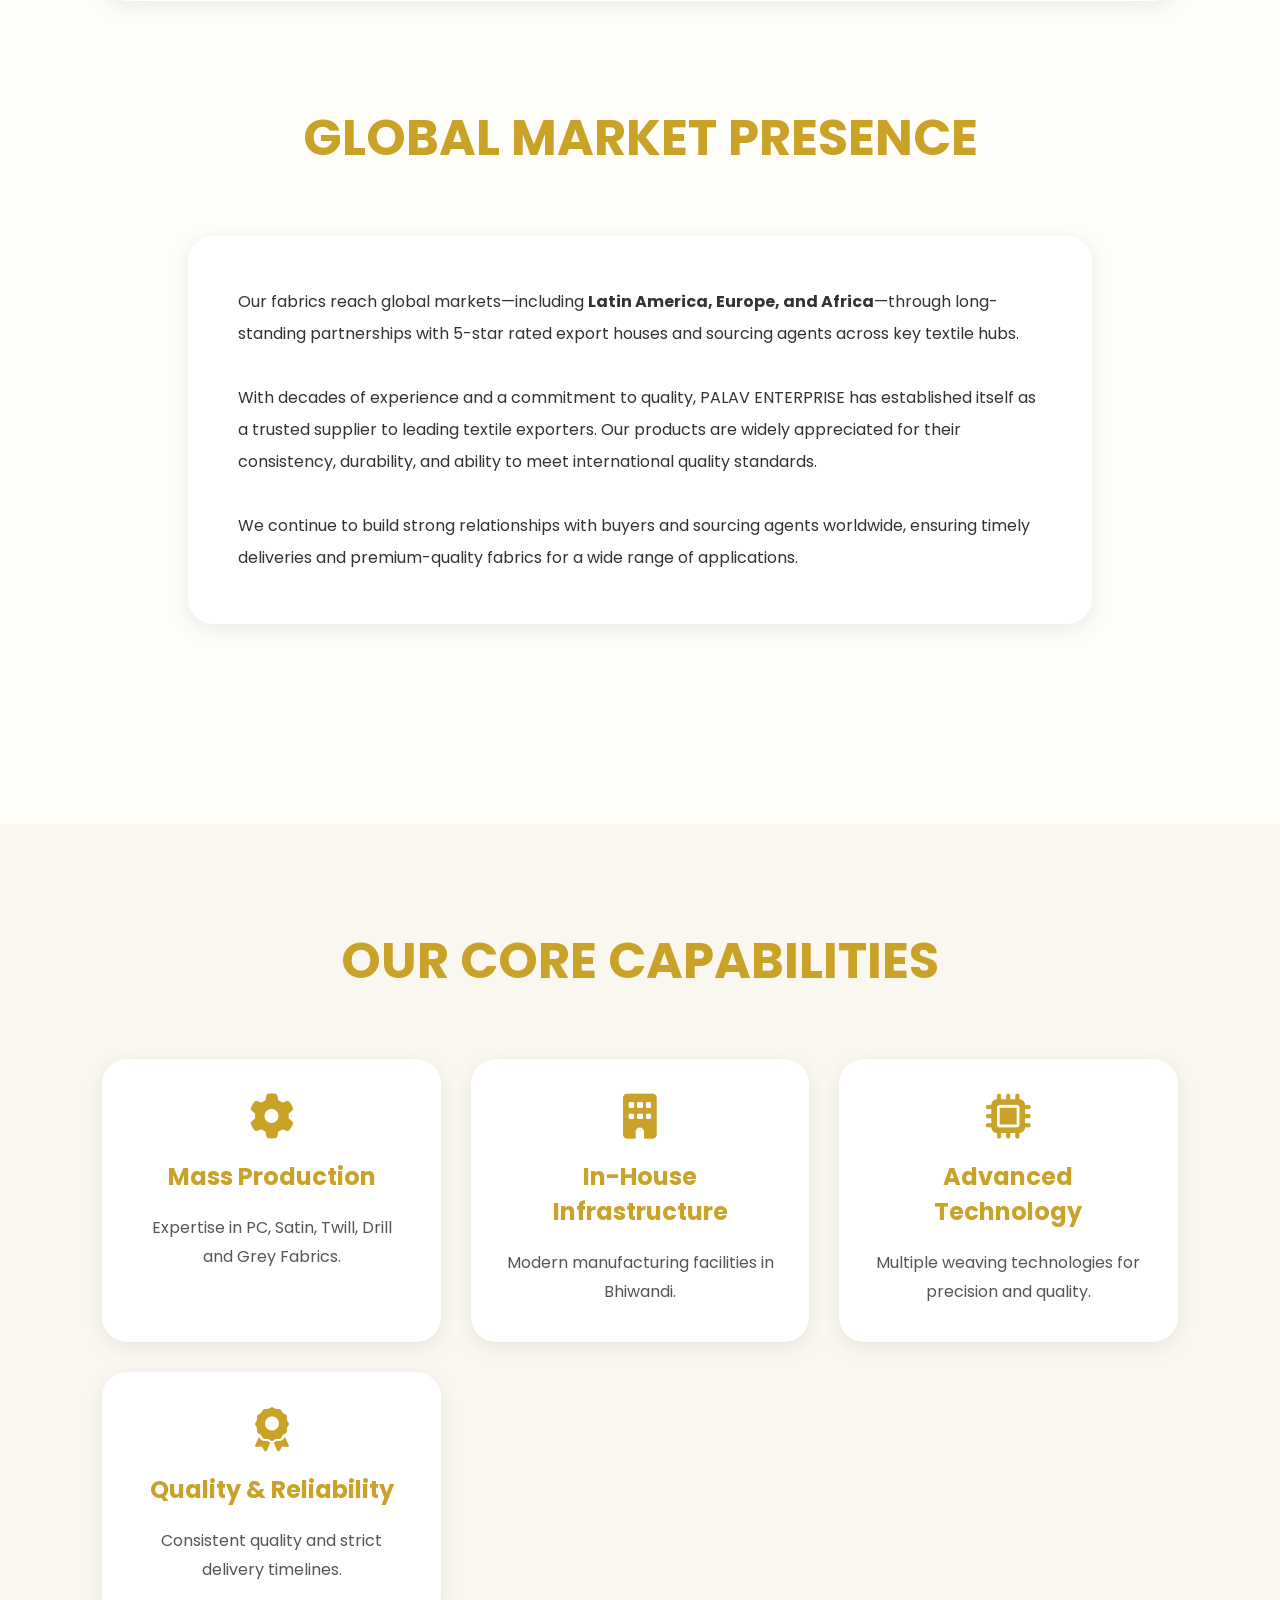
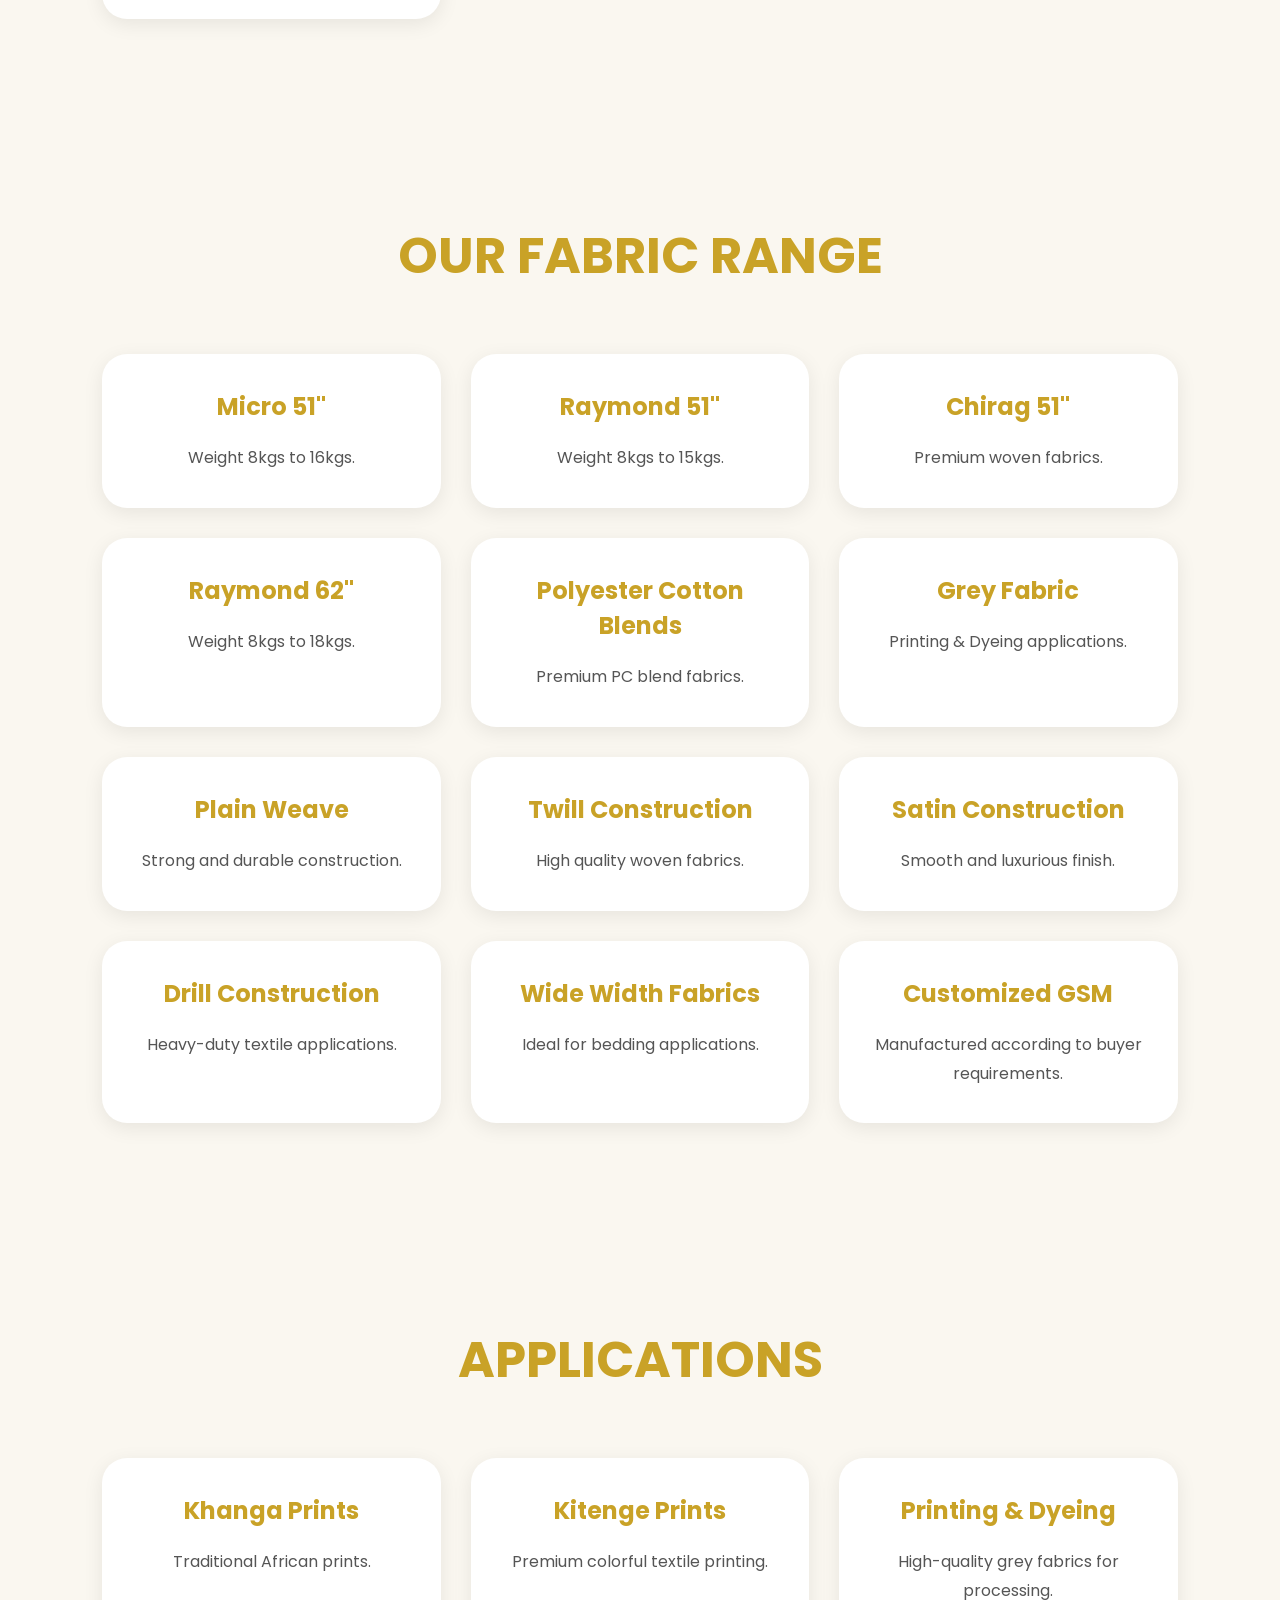
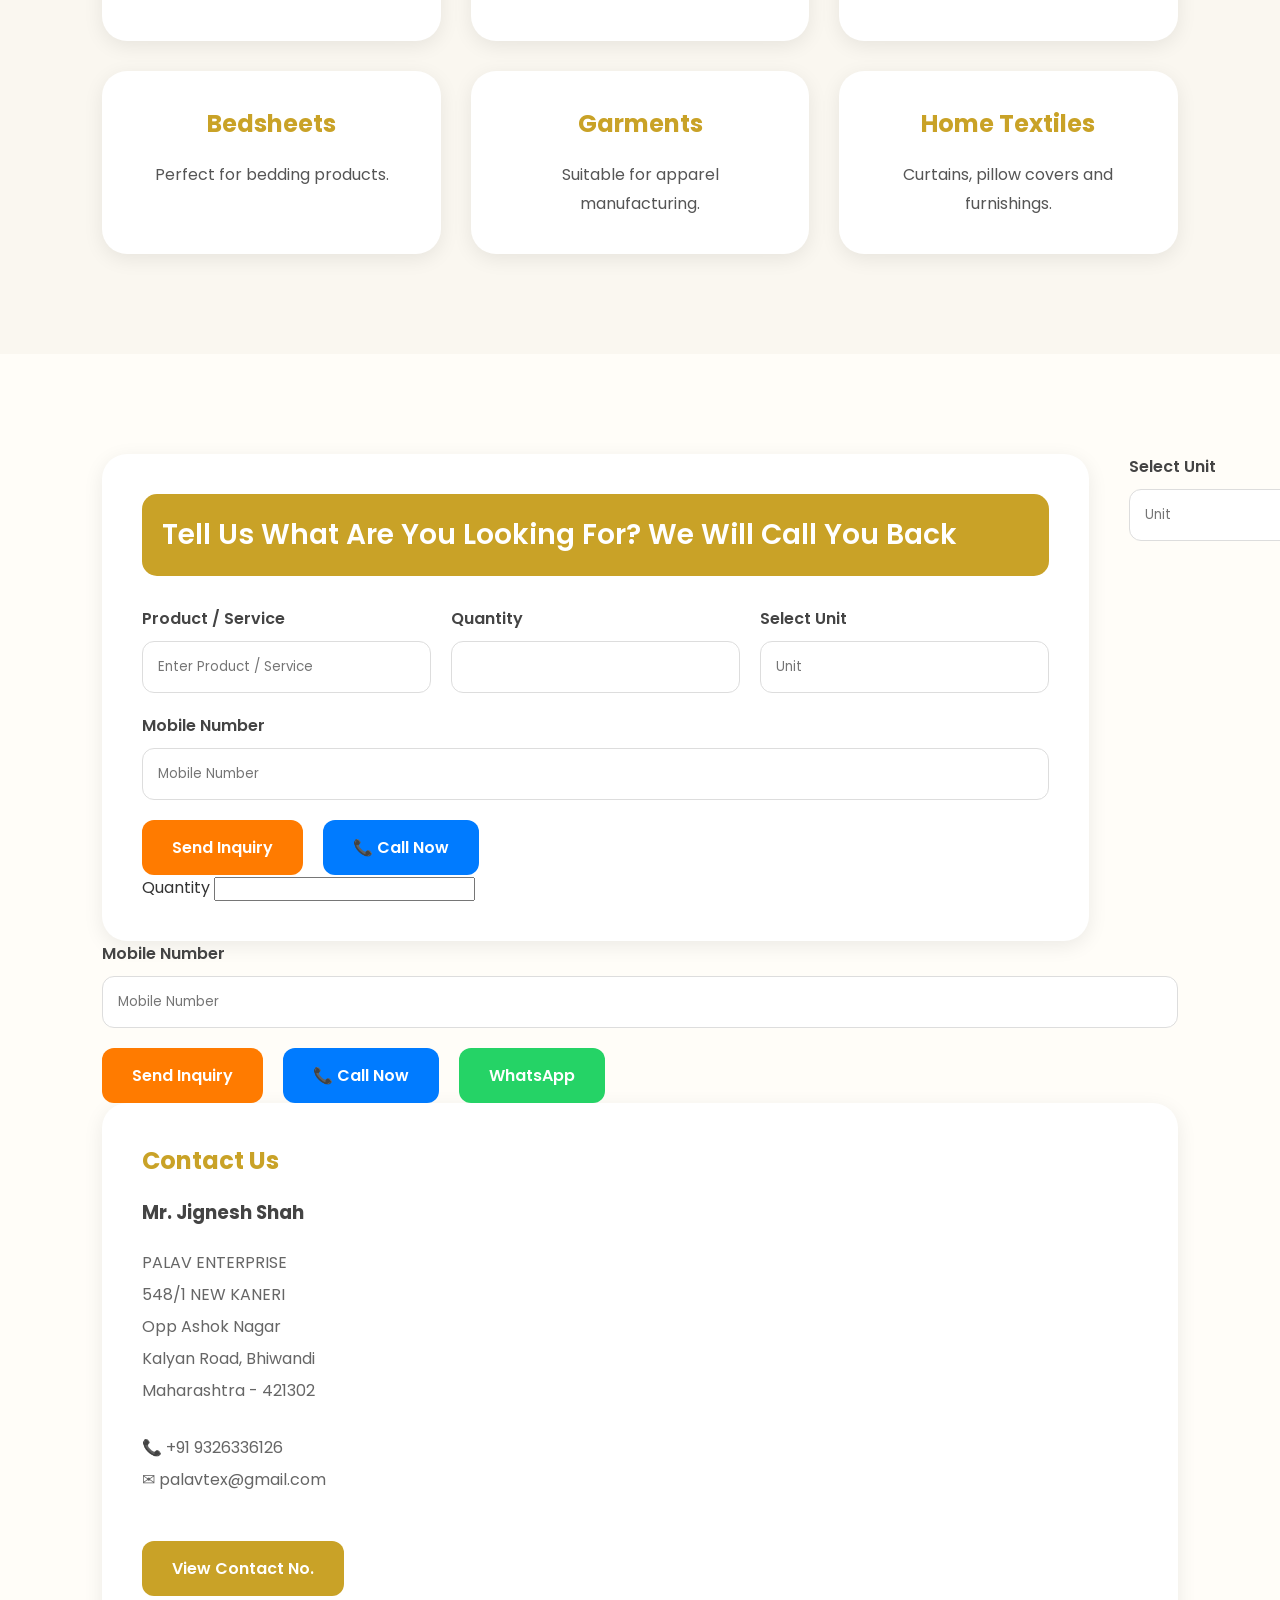
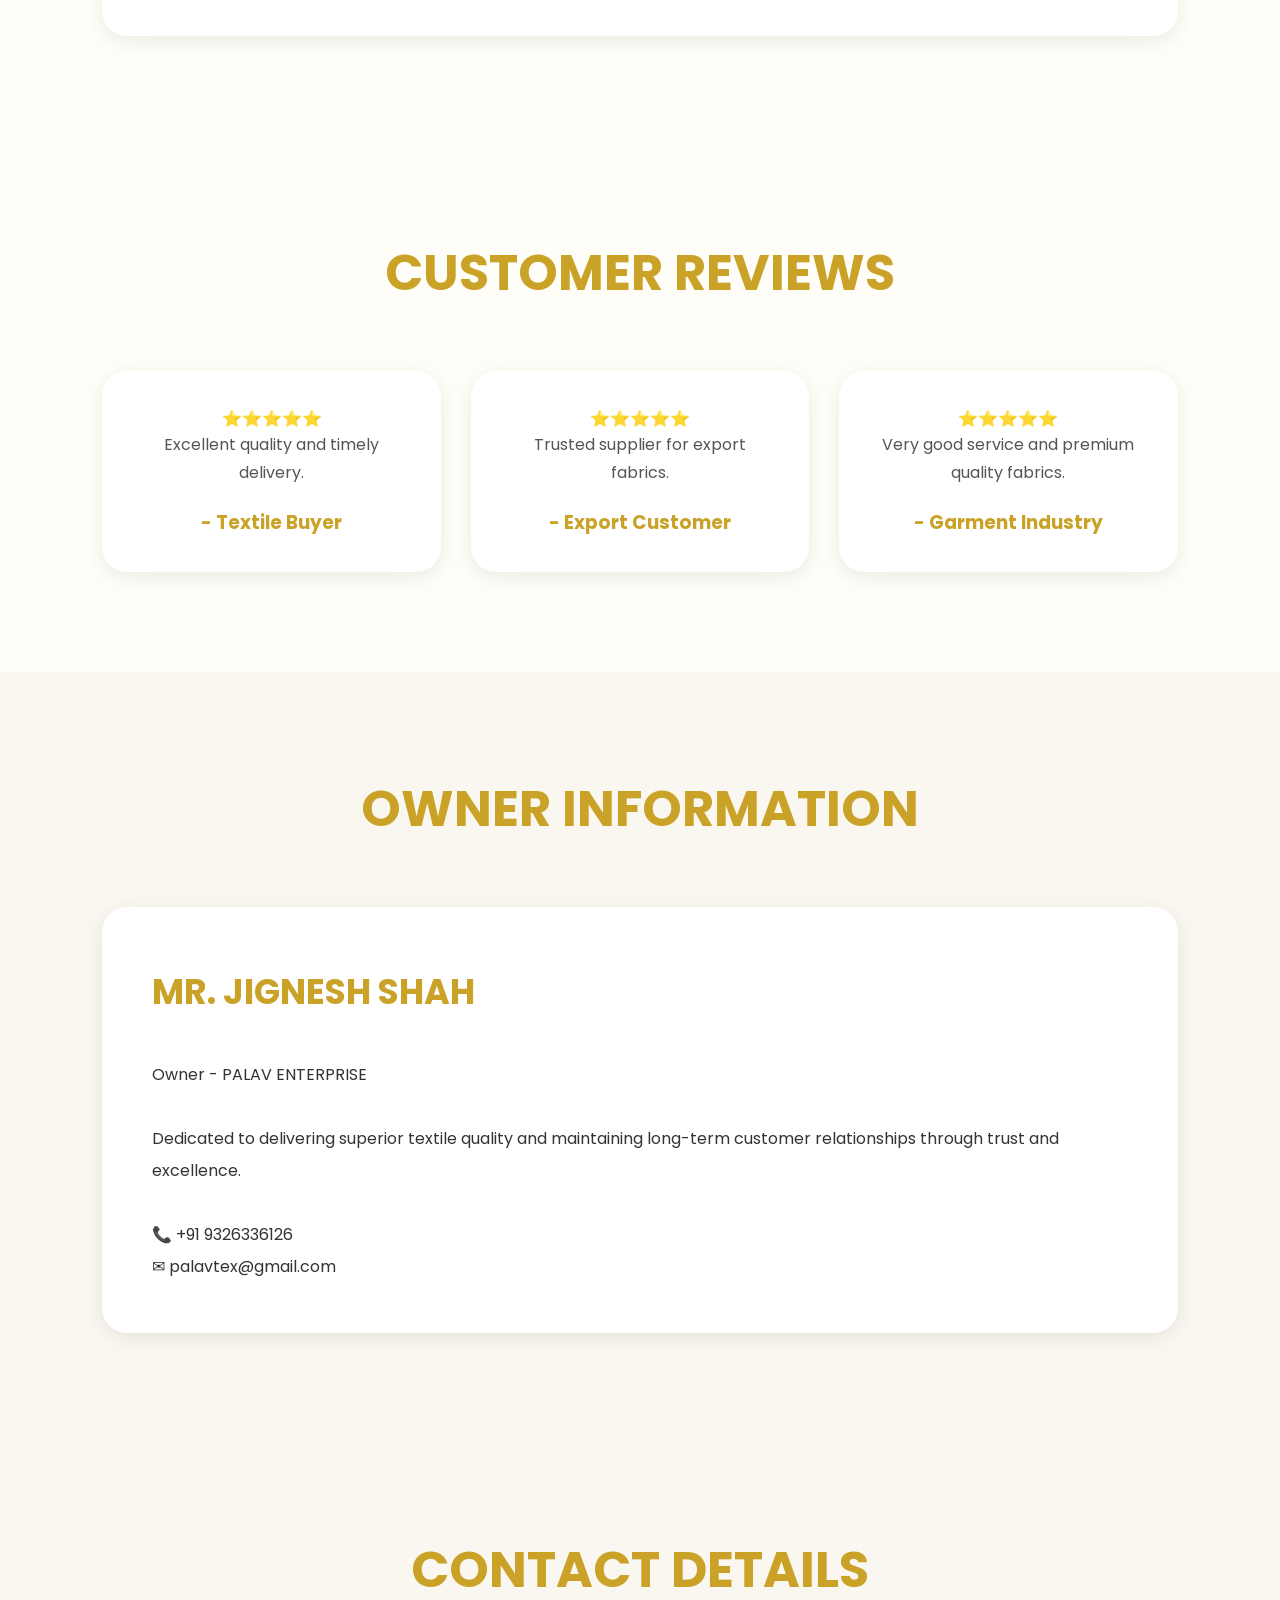
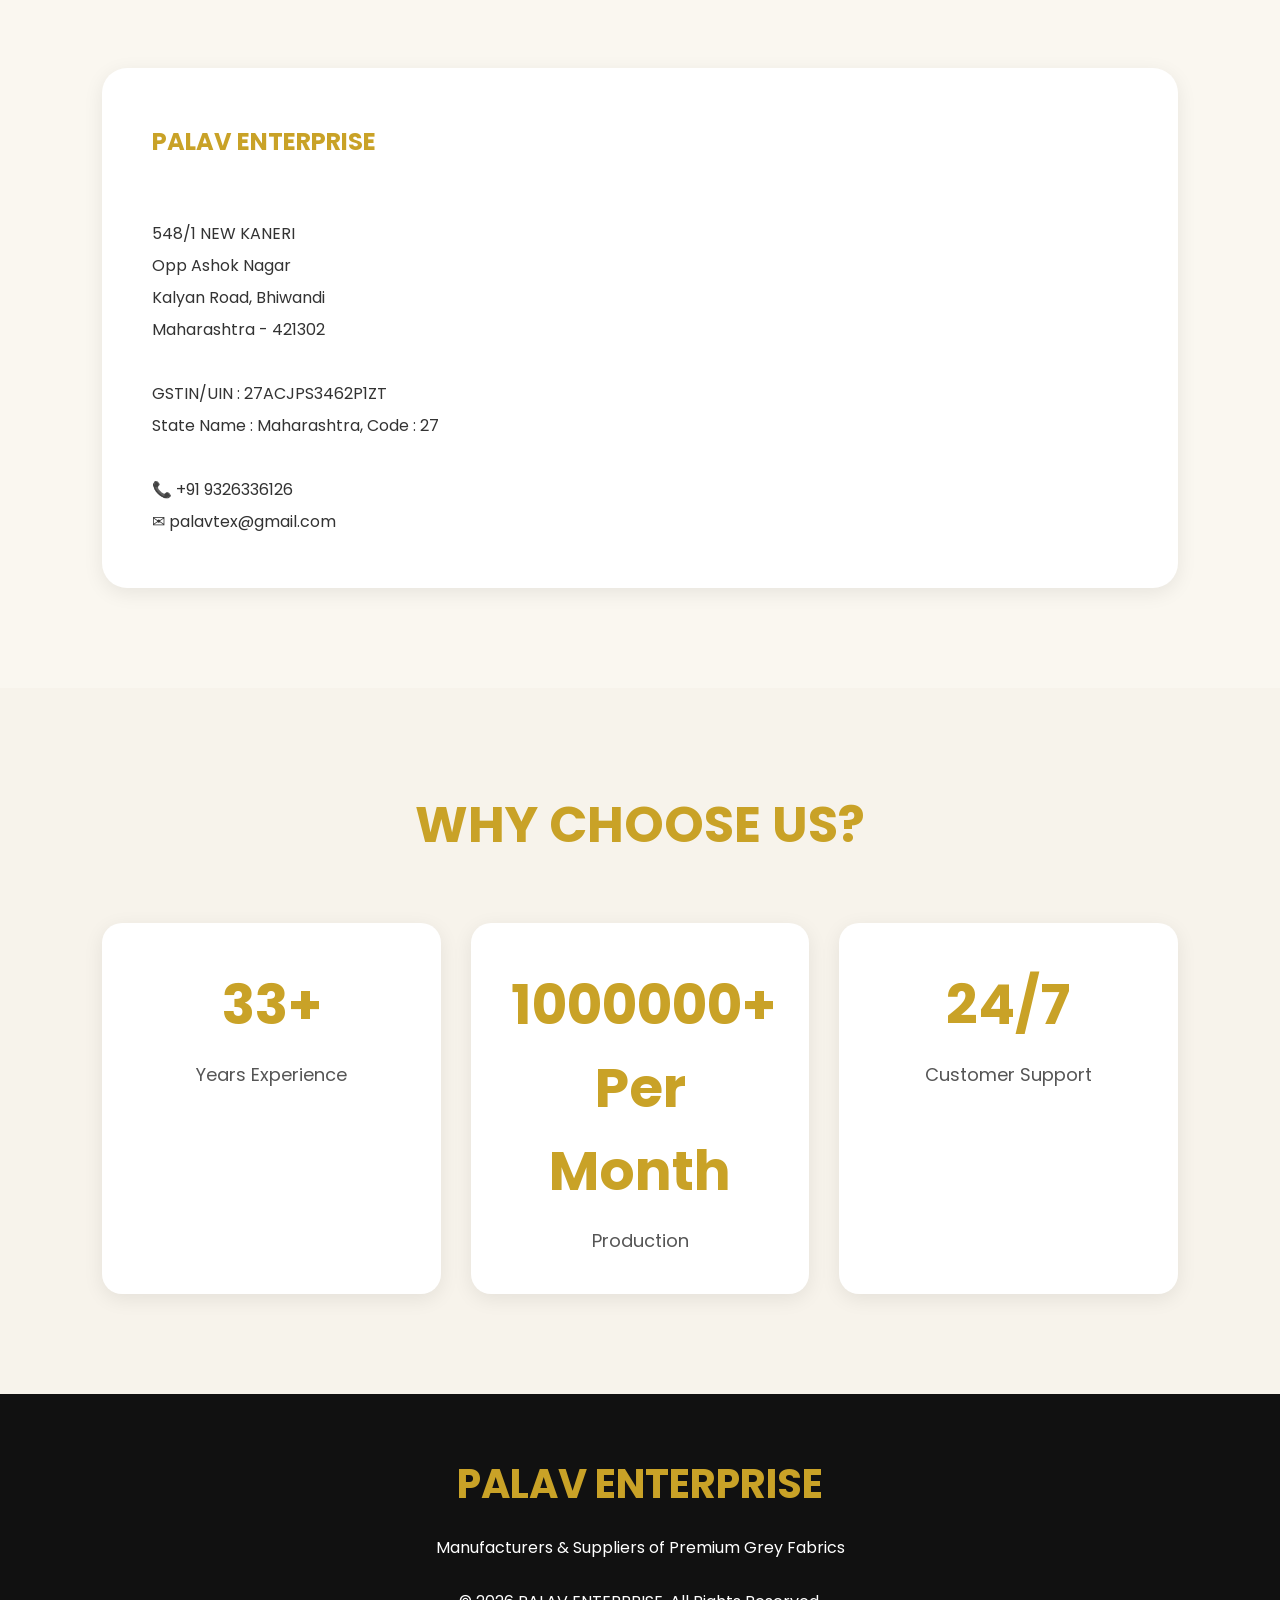
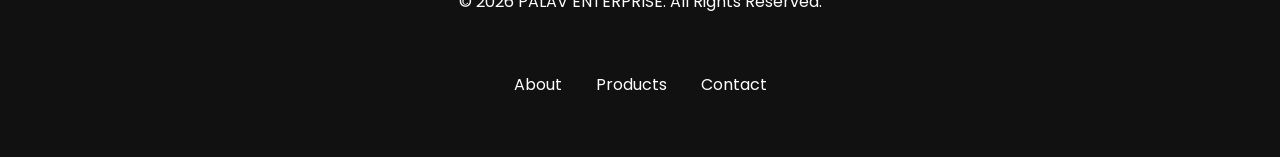
==== commit 6004841a: "Add files via upload" ====
--- a/index.html
+++ b/index.html
@@ -24,7 +24,7 @@
 
 <div class="logo">
 
-<img src="Palav-logo.png" alt="PALAV ENTERPRISE">
+<img src="PALAV-logo.png" alt="PALAV ENTERPRISE">
 
 <div>
 
@@ -430,21 +430,45 @@
 
 </div>
 
-<form>
+<form onsubmit="sendWhatsApp(); return false;">
 
 <div class="input-row">
 
 <div class="input-group">
-
 <label>Product / Service</label>
-
-<input type="text"
-placeholder="Enter Product / Service">
-
+<input type="text" id="product" placeholder="Enter Product / Service" required>
 </div>
 
 <div class="input-group">
-
+<label>Quantity</label>
+<input type="text" id="quantity" required>
+</div>
+
+<div class="input-group">
+<label>Select Unit</label>
+<input type="text" id="unit" placeholder="Unit" required>
+</div>
+
+</div>
+
+<div class="input-group">
+<label>Mobile Number</label>
+<input type="tel" id="mobile" placeholder="Mobile Number" required>
+</div>
+
+<div class="btn-group">
+
+<button type="submit" class="send-btn">
+Send Inquiry
+</button>
+
+<a href="tel:+919326336126" class="call-btn">
+📞 Call Now
+</a>
+
+</div>
+
+</form>
 <label>Quantity</label>
 
 <input type="text">
@@ -788,6 +812,29 @@
 
 </a>
 
-
+<script>
+
+function sendWhatsApp(){
+
+let product = document.getElementById("product").value;
+let quantity = document.getElementById("quantity").value;
+let unit = document.getElementById("unit").value;
+let mobile = document.getElementById("mobile").value;
+
+let message =
+"Hello PALAV ENTERPRISE,%0A%0A" +
+"Product : " + product + "%0A" +
+"Quantity : " + quantity + "%0A" +
+"Unit : " + unit + "%0A" +
+"Customer Mobile : " + mobile;
+
+window.open(
+"https://wa.me/919326336126?text=" + message,
+"_blank"
+);
+
+}
+
+</script>
 </body>
-</html>
+</html>
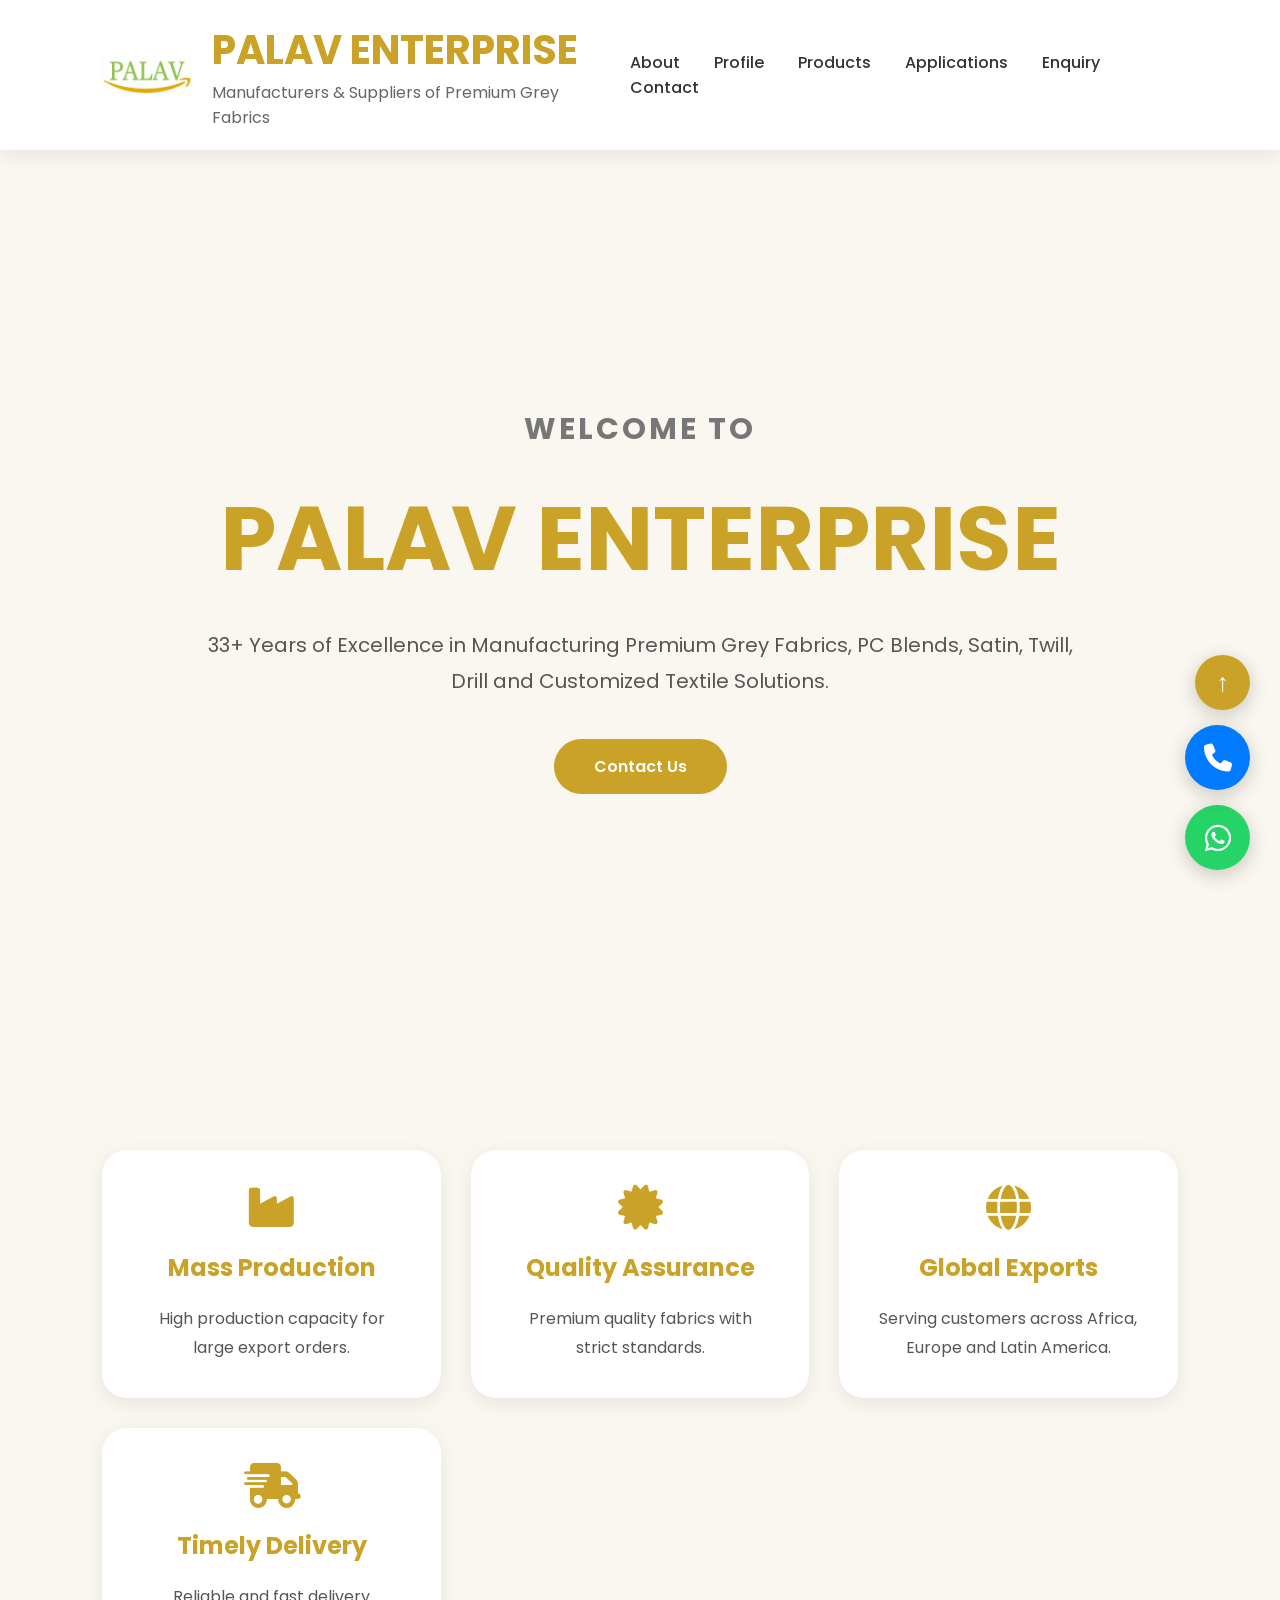
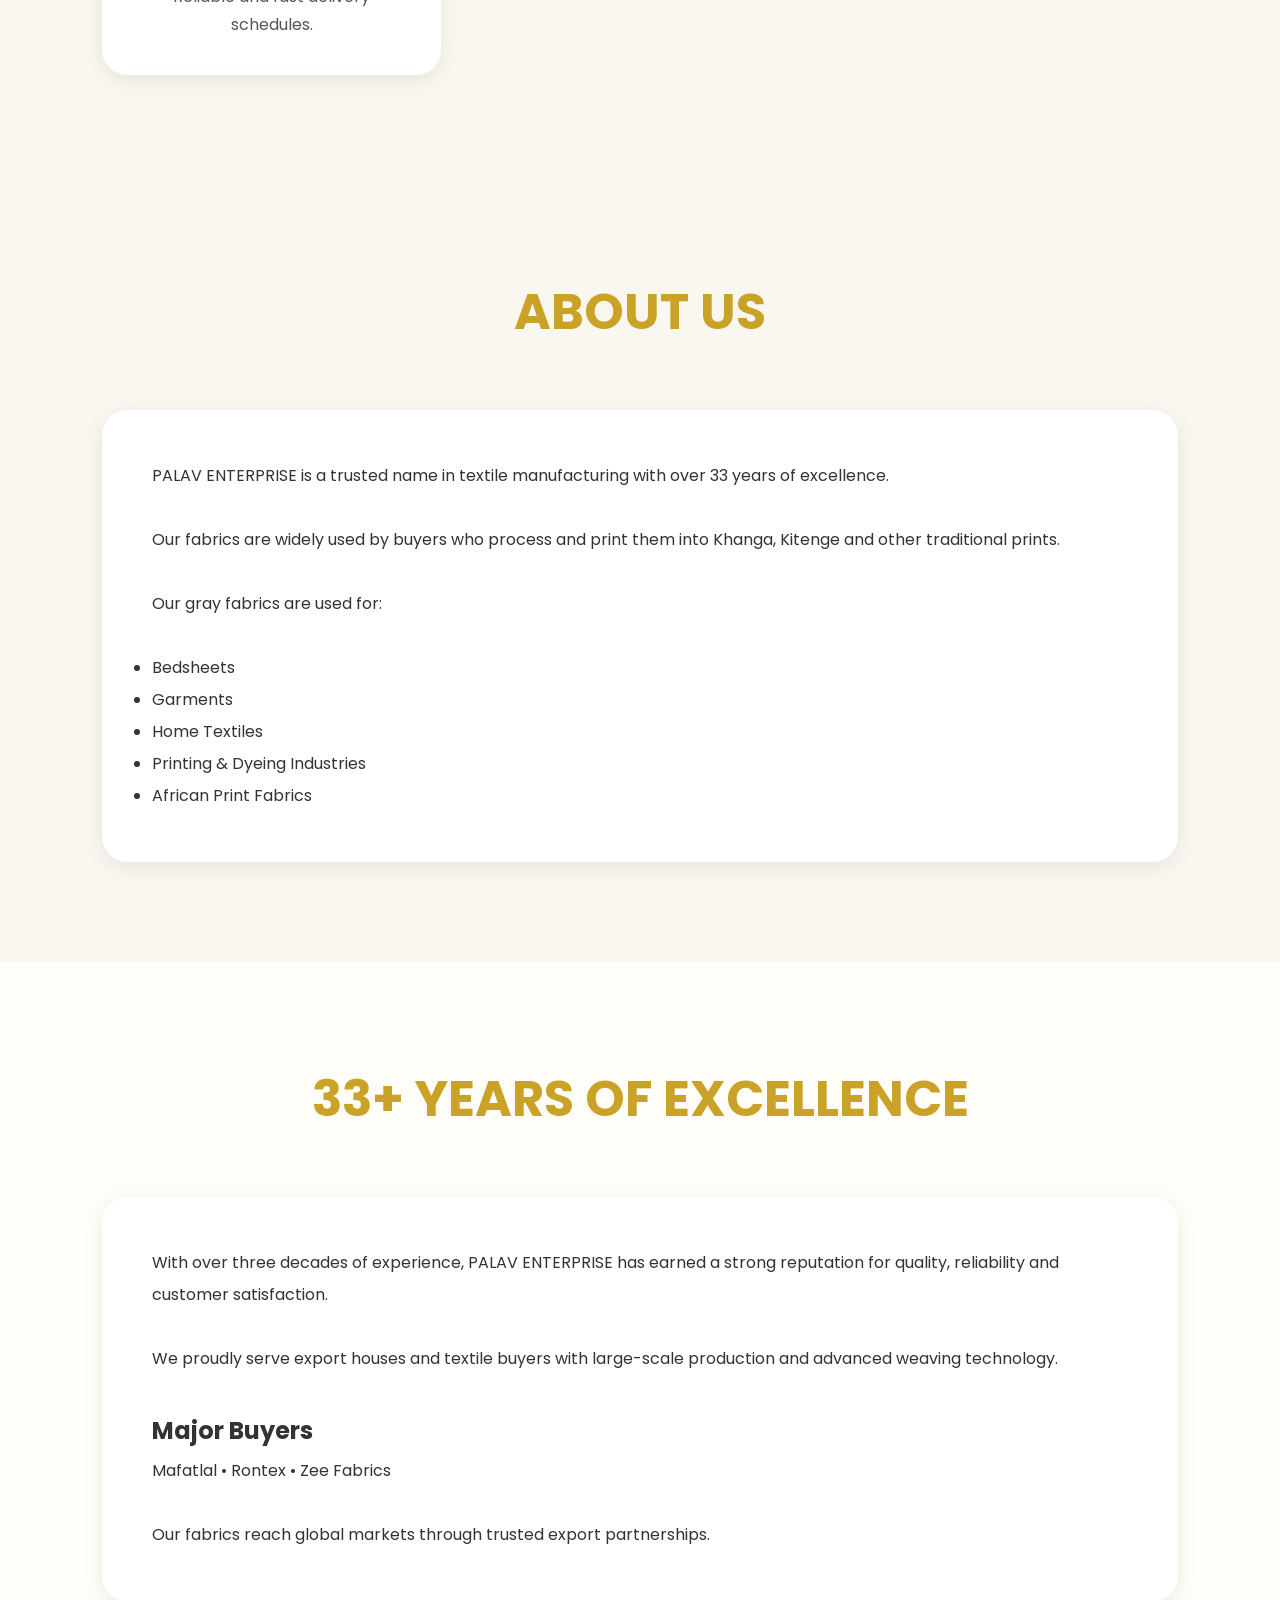
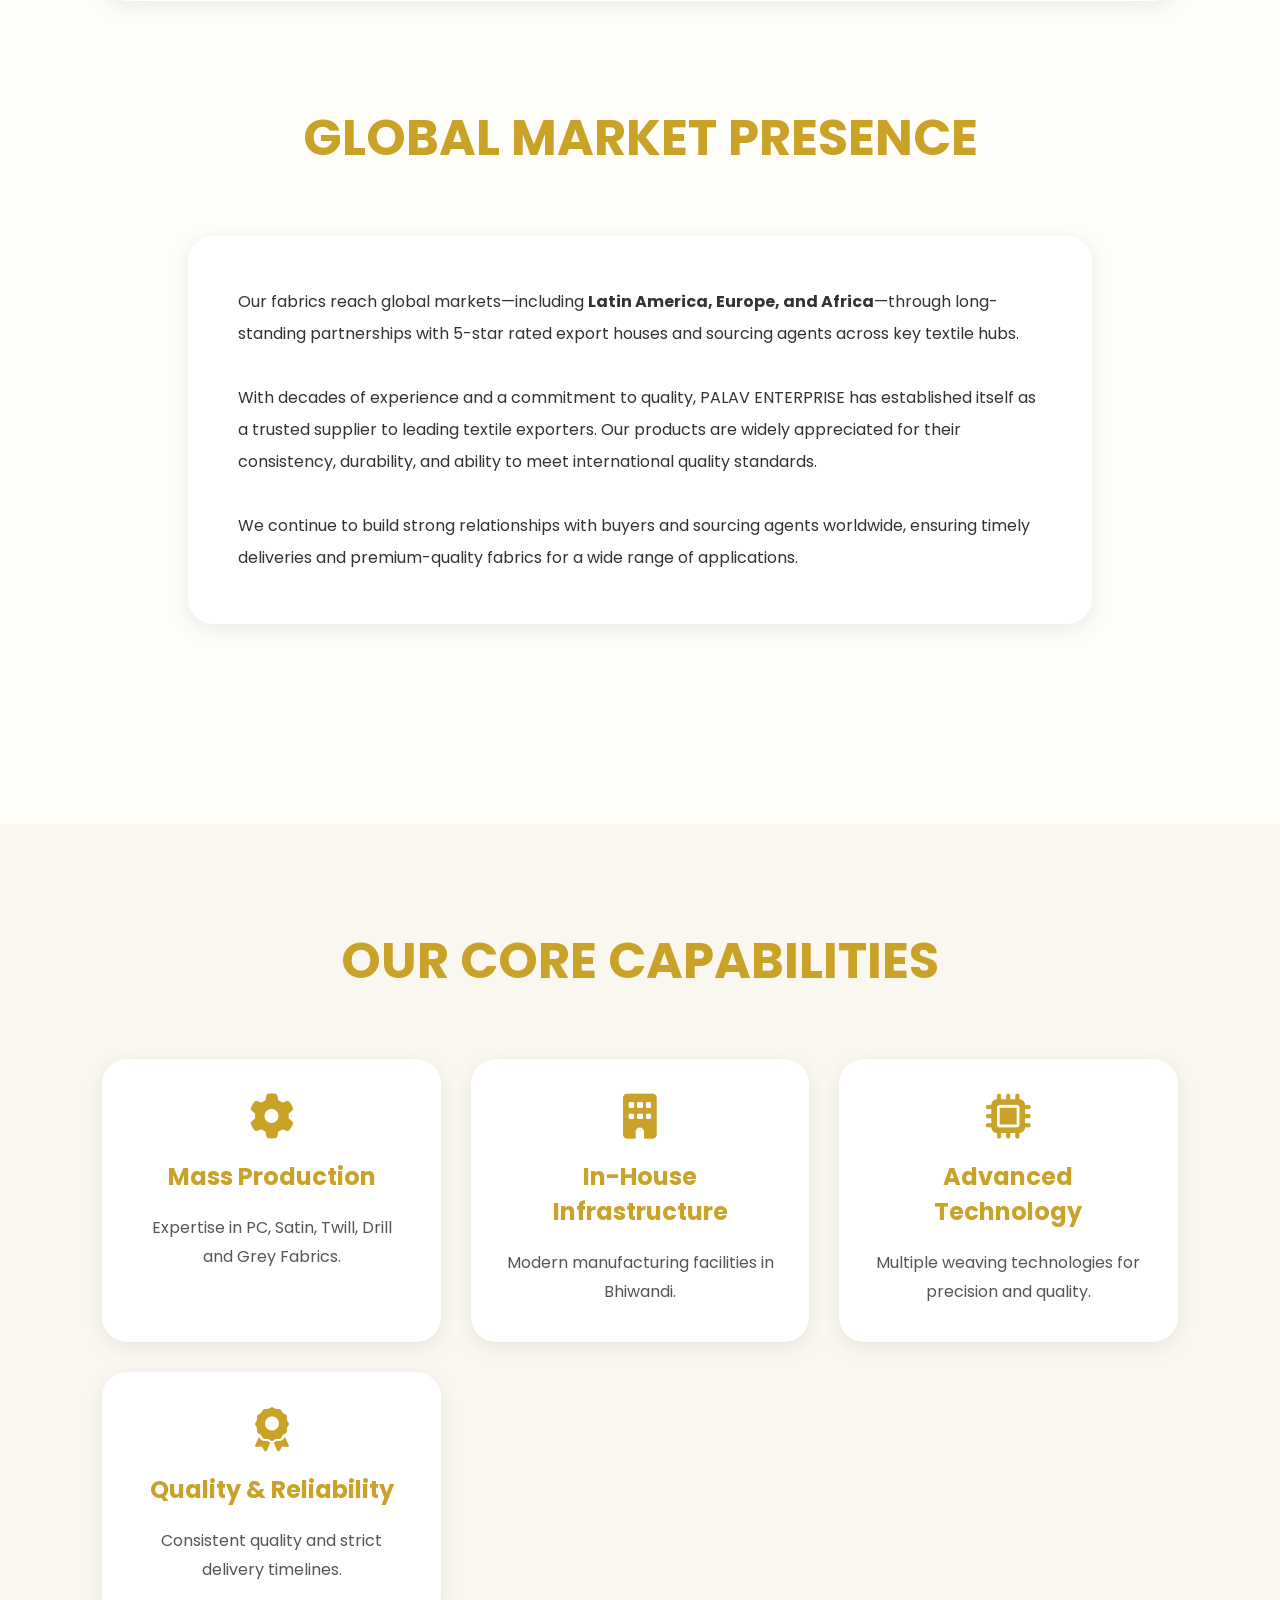
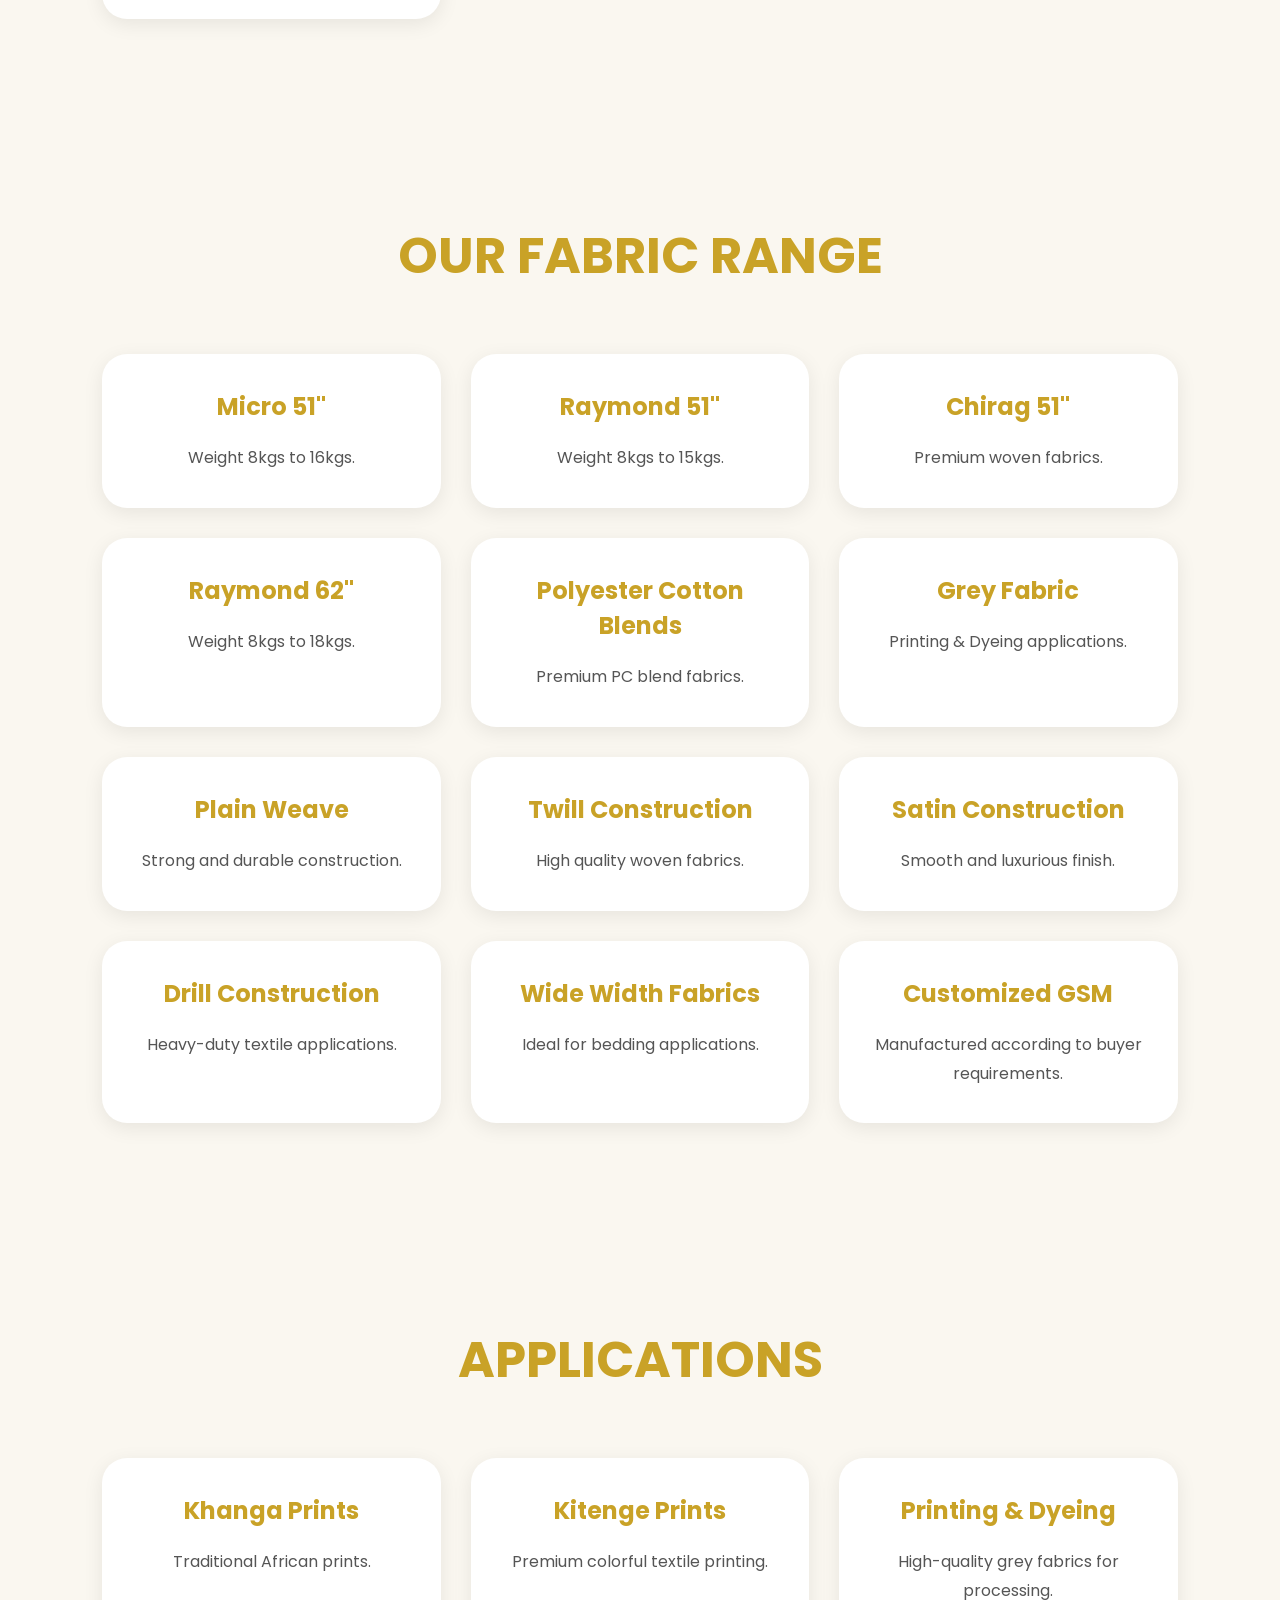
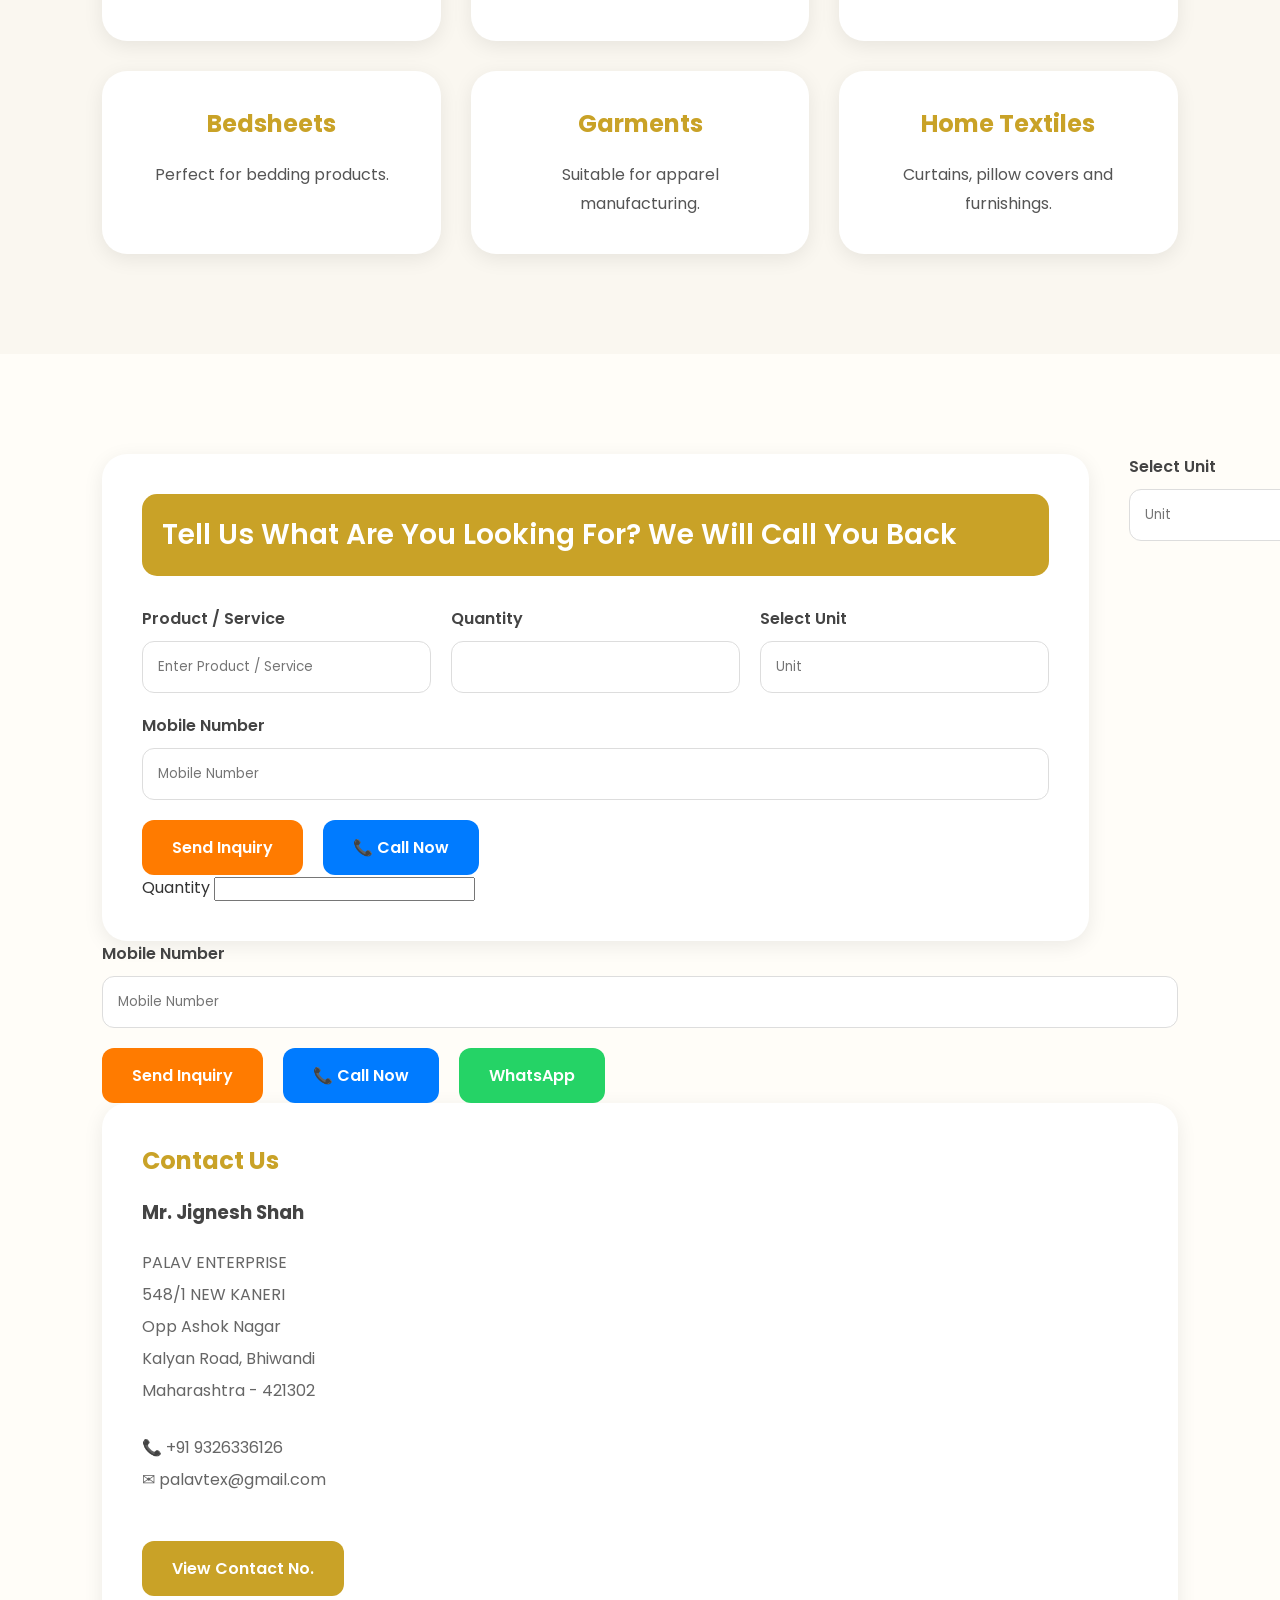
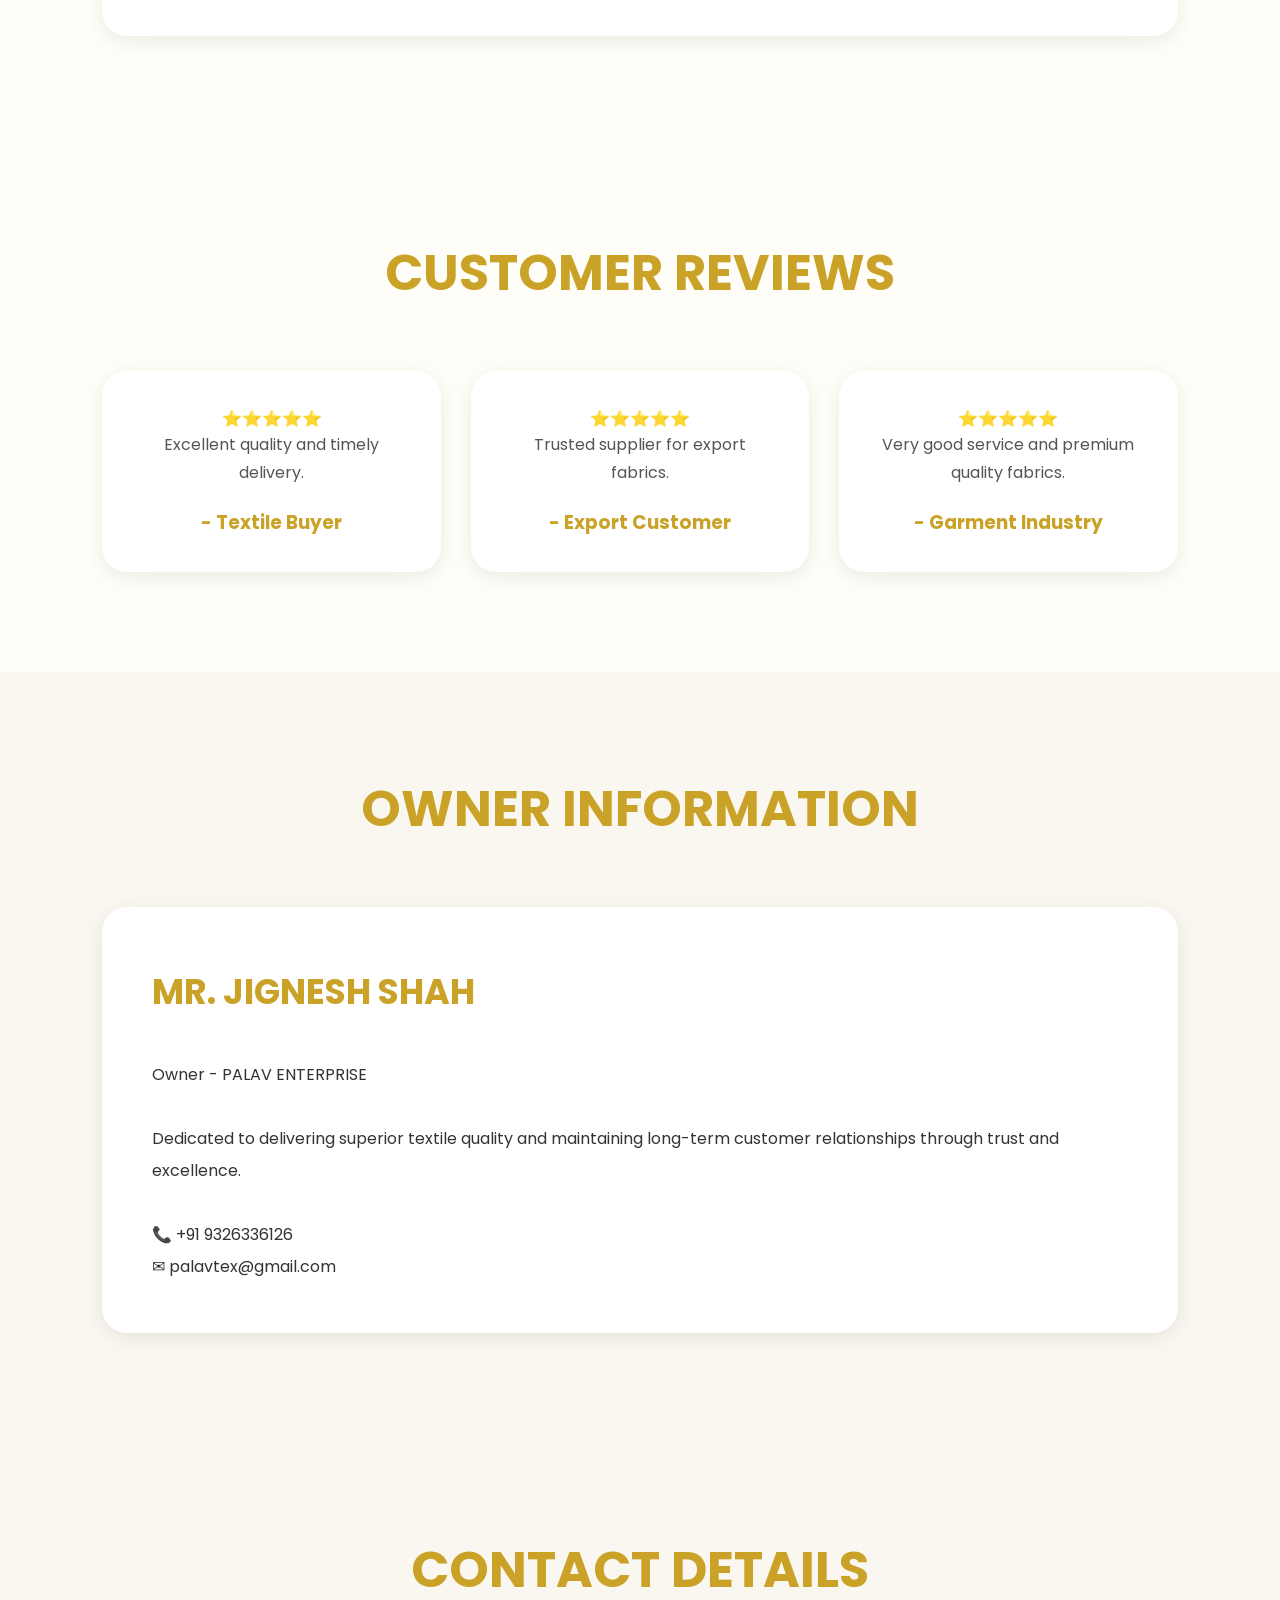
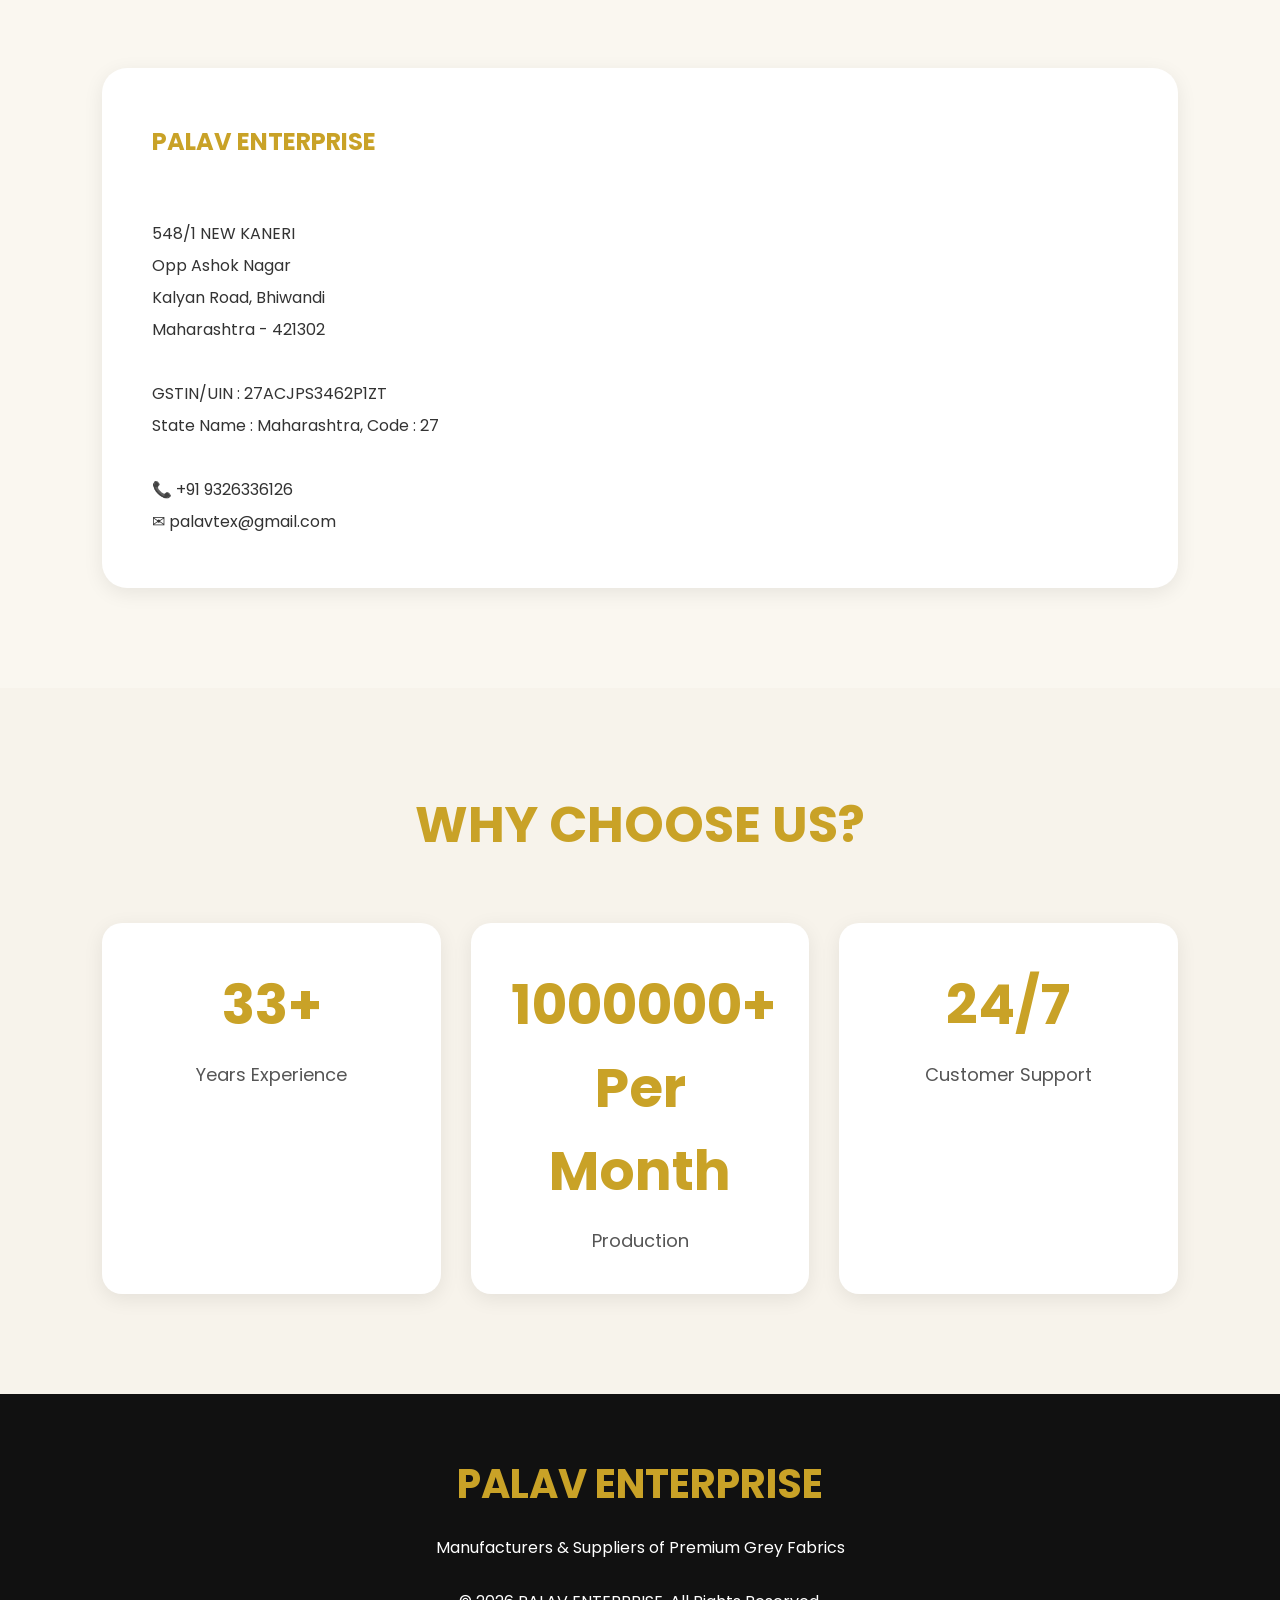
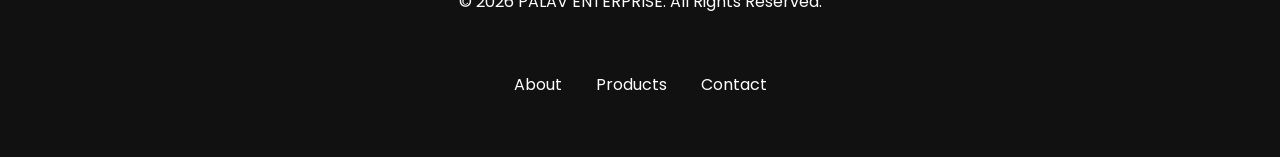
==== commit c0f4c5d4: "Update index.html" ====
--- a/index.html
+++ b/index.html
@@ -24,7 +24,7 @@
 
 <div class="logo">
 
-<img src="PALAV-logo.png" alt="PALAV ENTERPRISE">
+<img src="Palav-logo.png" alt="PALAV ENTERPRISE">
 
 <div>
 
@@ -837,4 +837,4 @@
 
 </script>
 </body>
-</html>+</html>
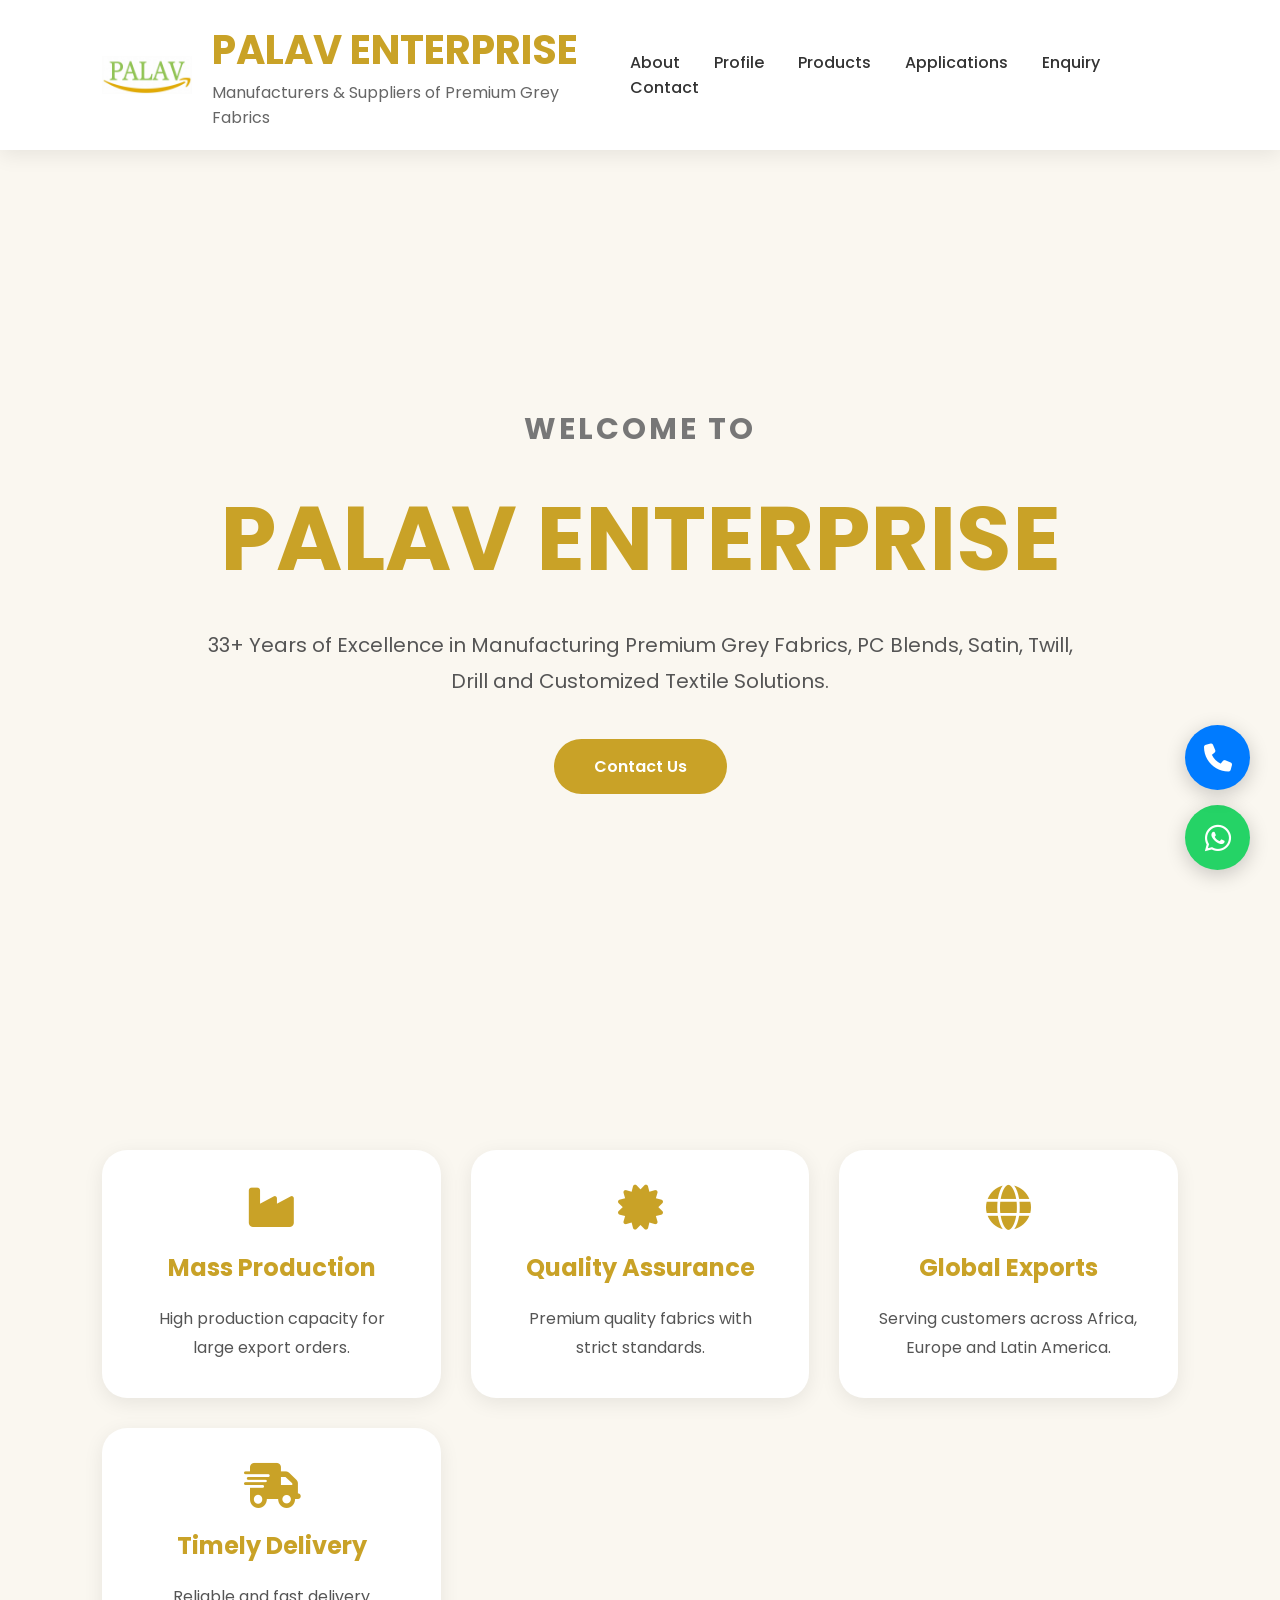
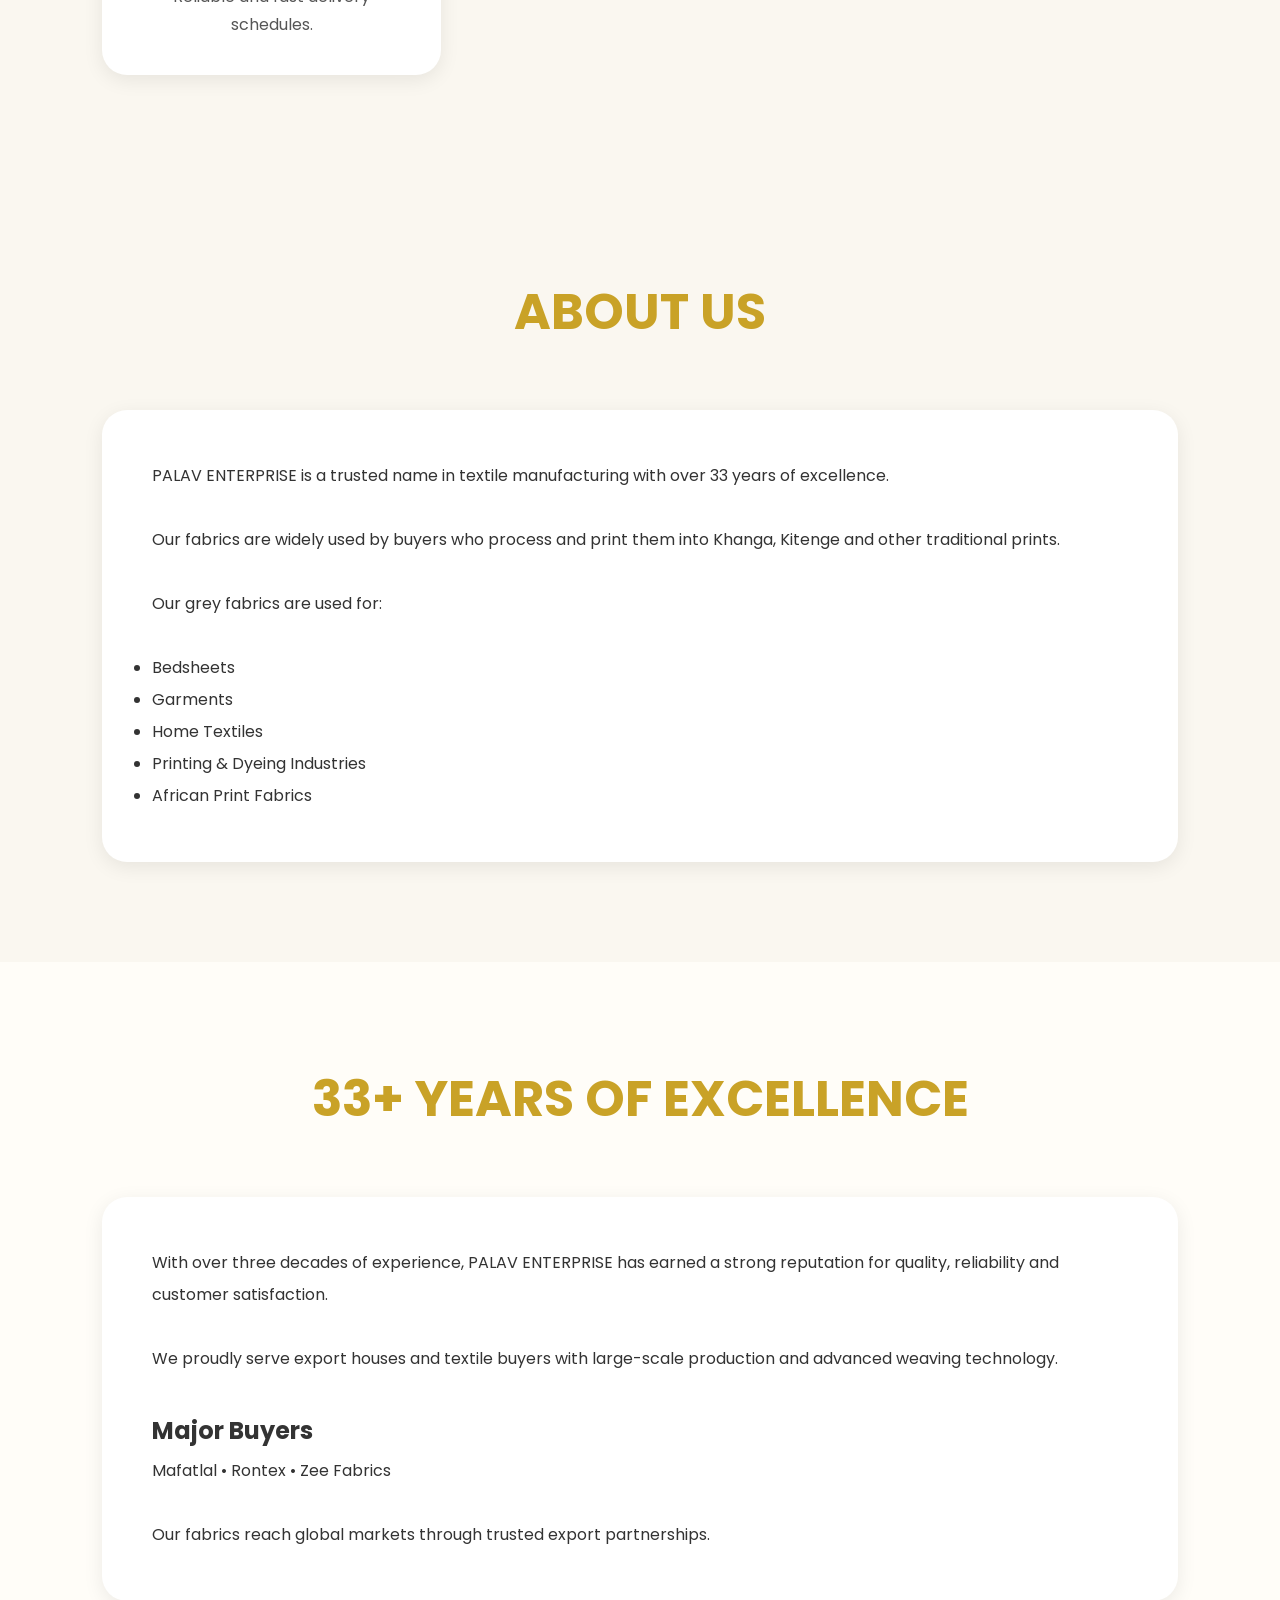
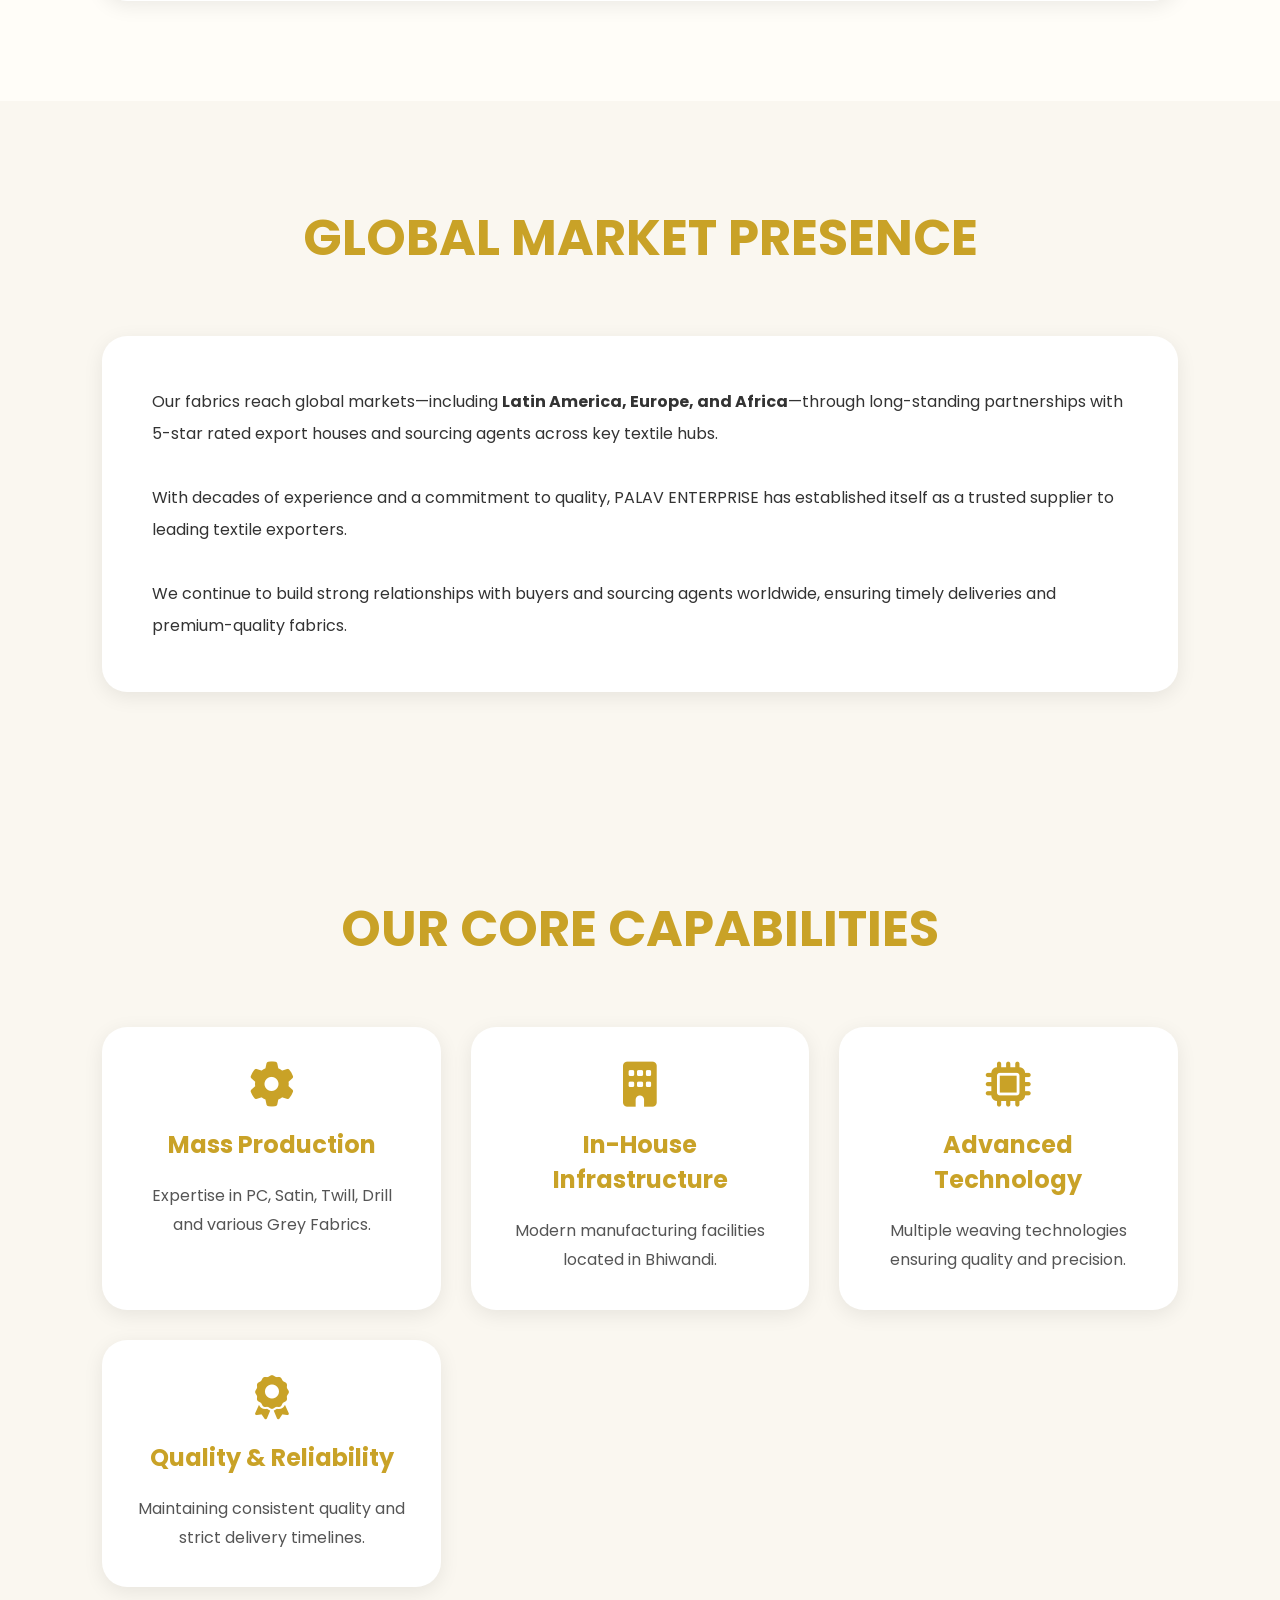
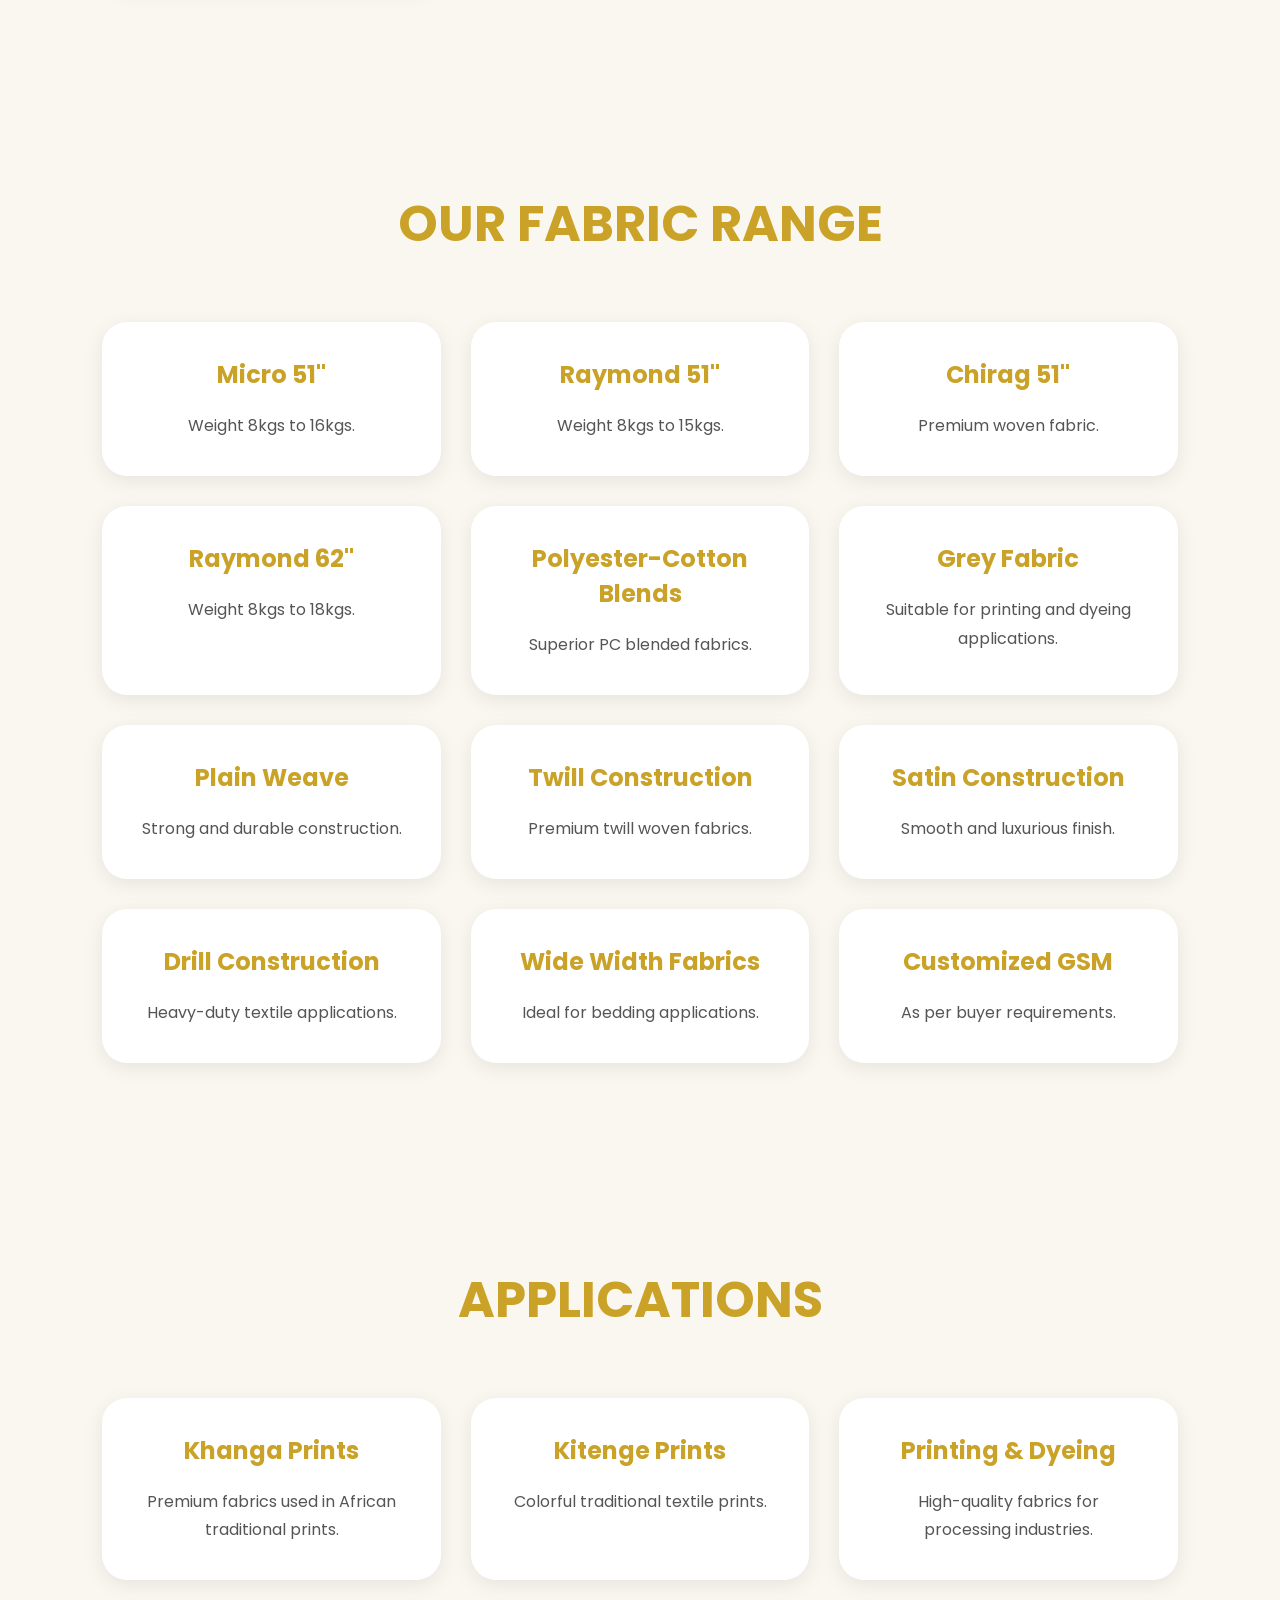
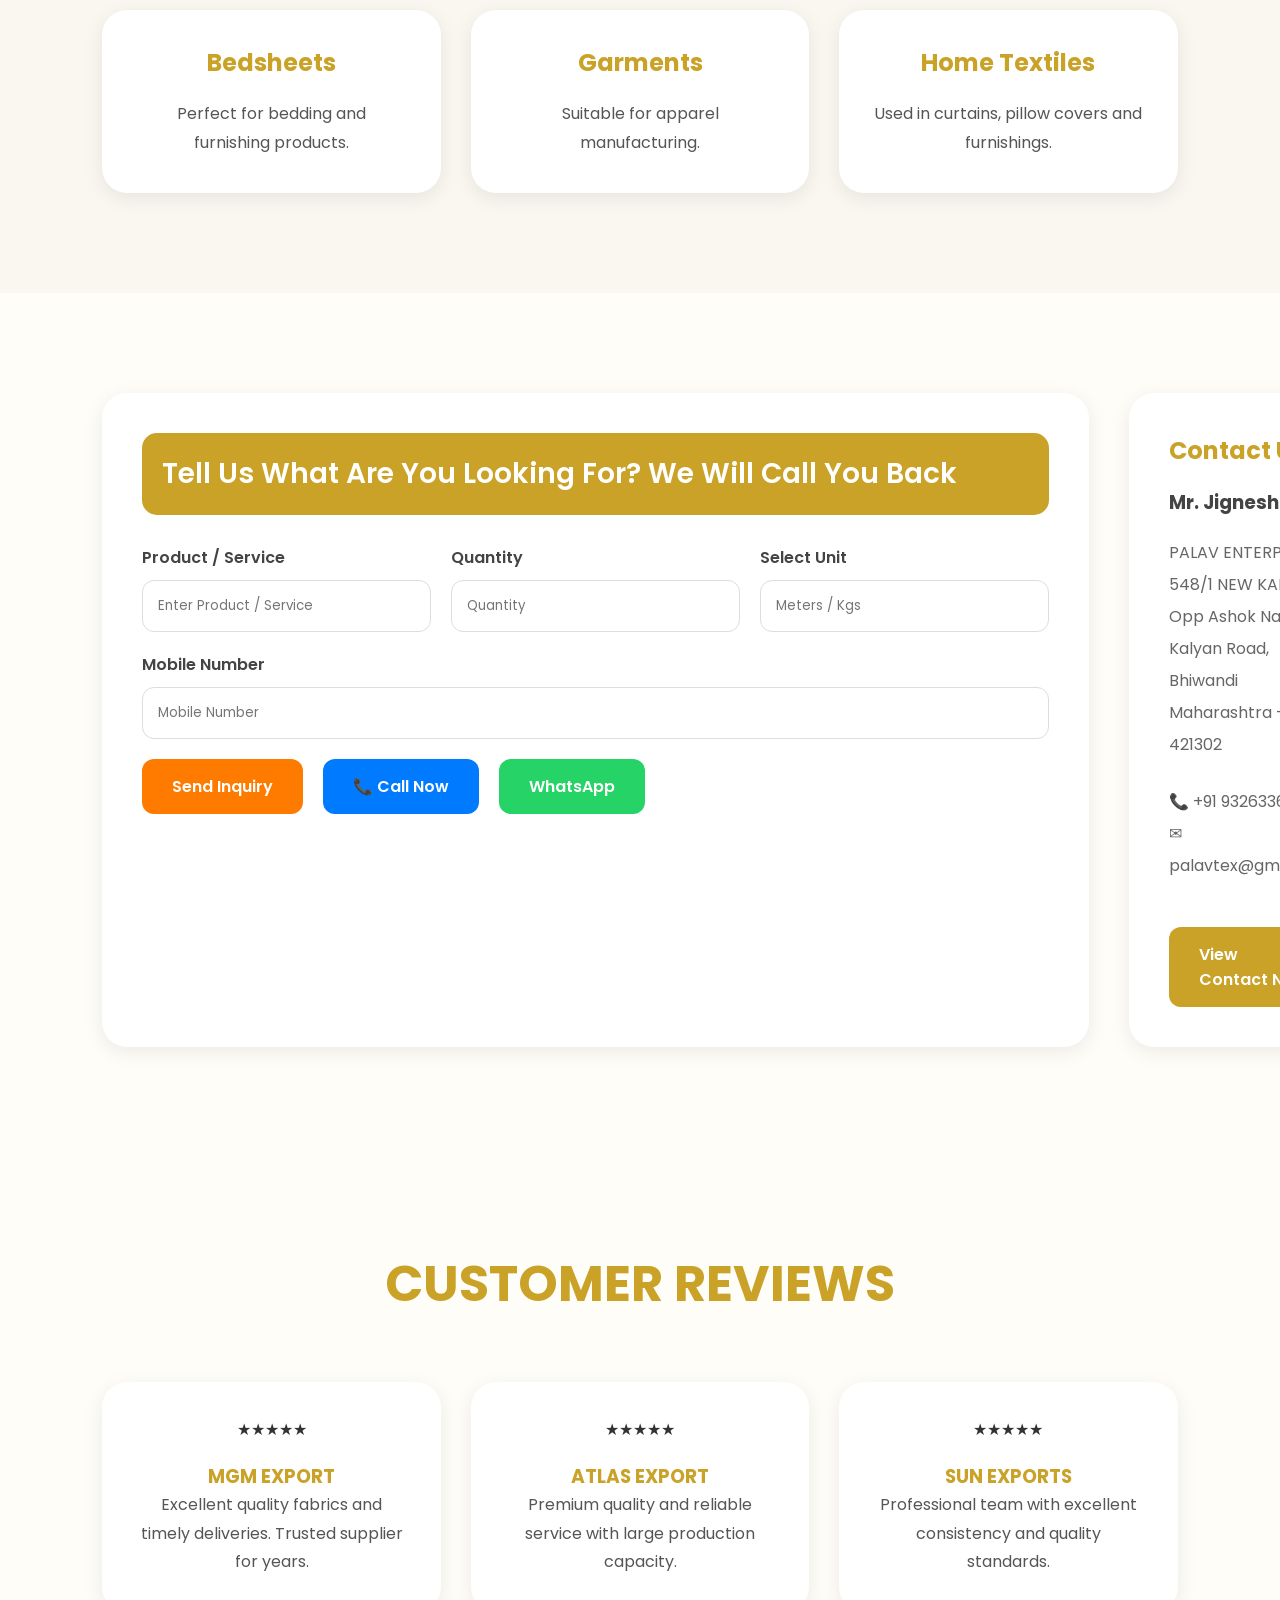
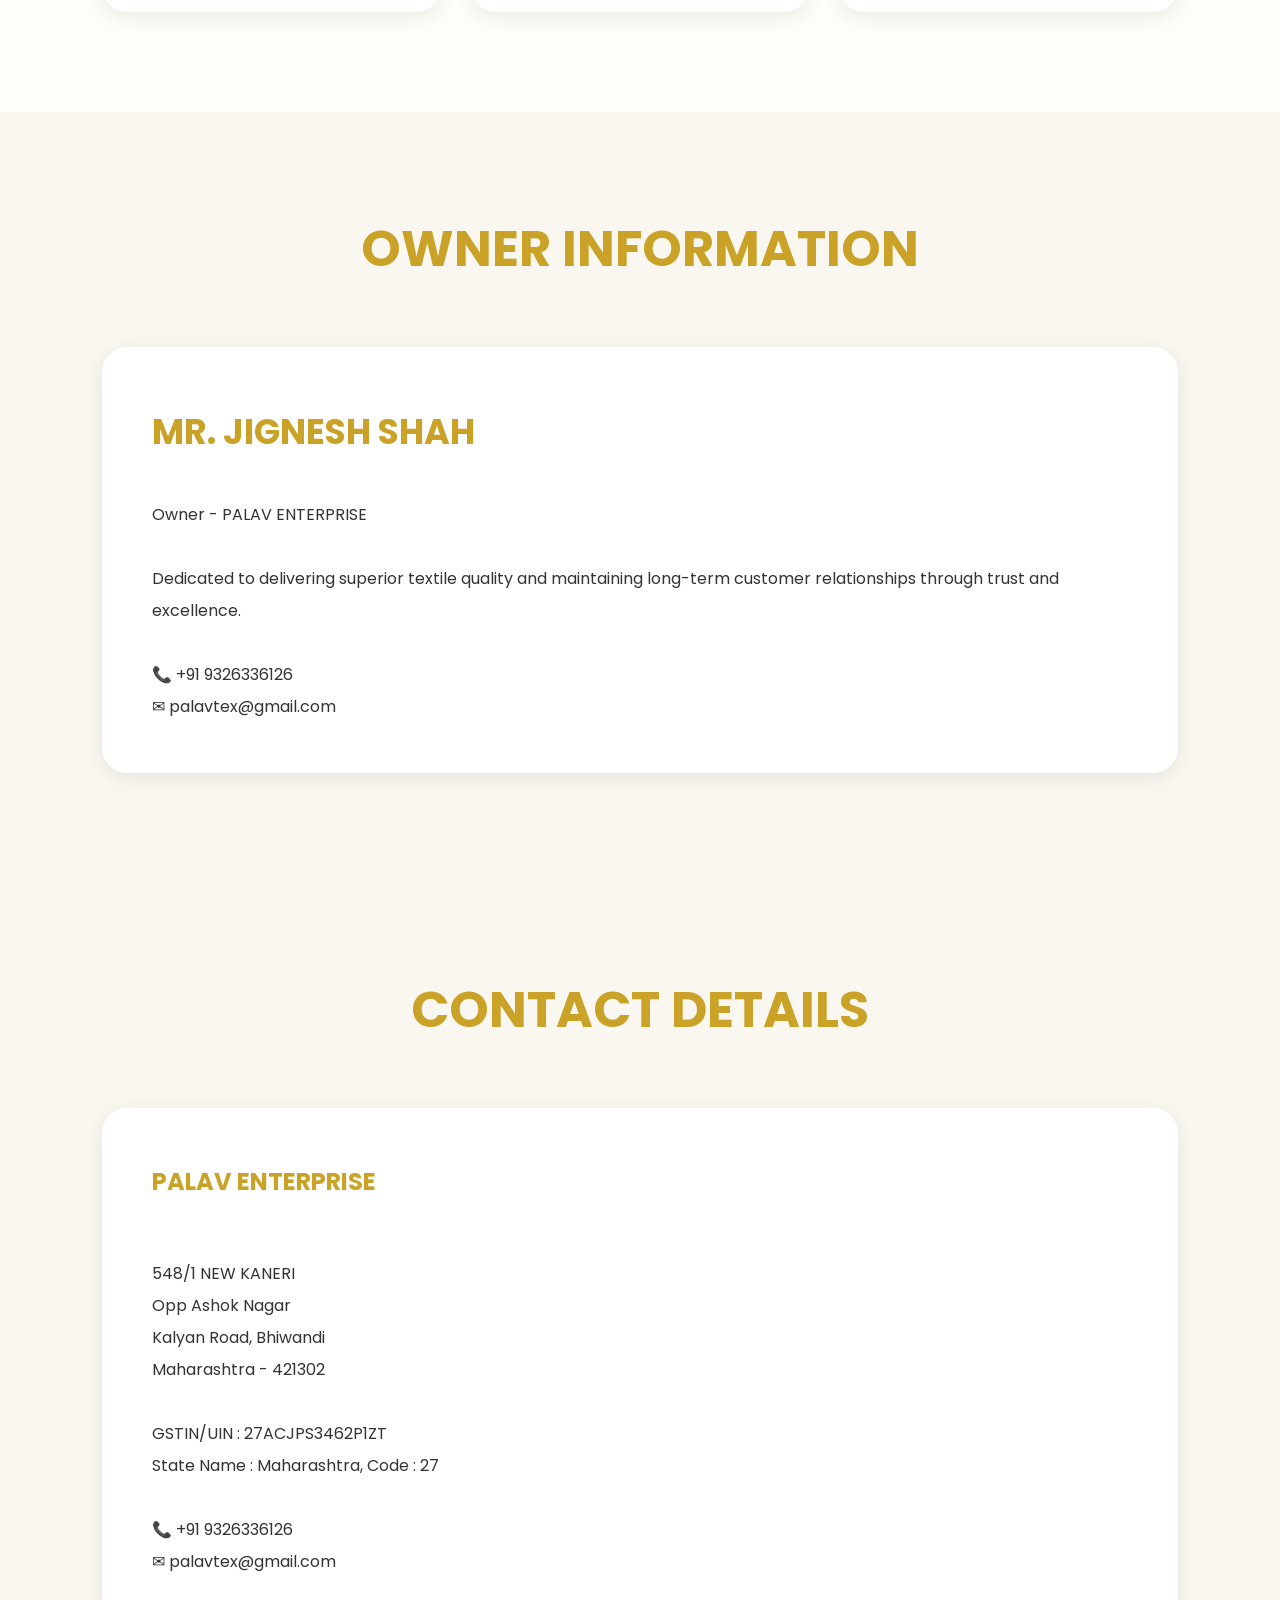
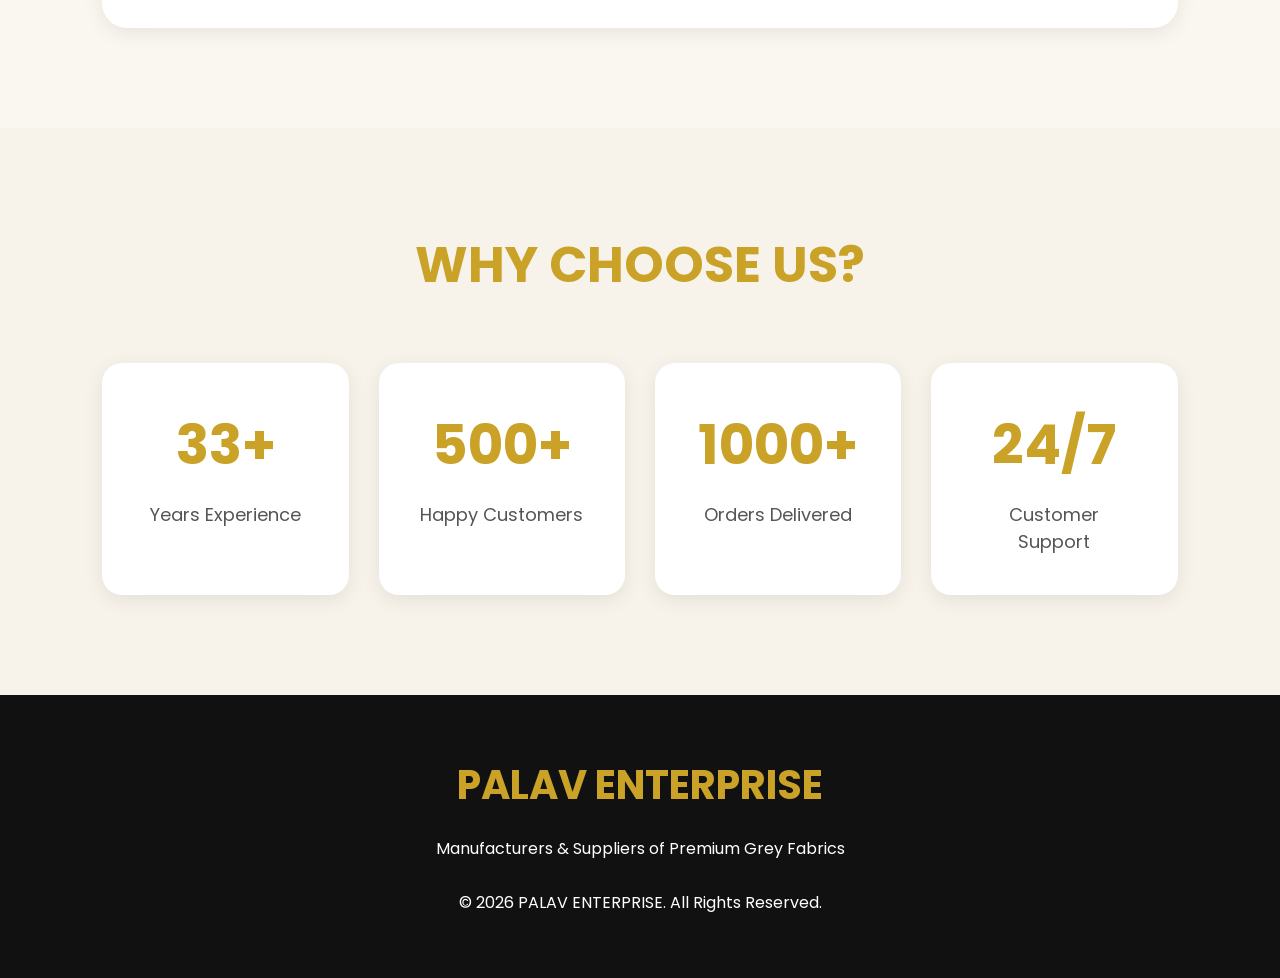
==== commit da1a4ed2: "Add files via upload" ====
--- a/index.html
+++ b/index.html
@@ -54,7 +54,7 @@
 
 </header>
 
-<!-- HERO SECTION -->
+<!-- HERO -->
 
 <section class="hero">
 
@@ -84,51 +84,27 @@
 <section class="hero-cards">
 
 <div class="card">
-
 <i class="fa-solid fa-industry"></i>
-
 <h2>Mass Production</h2>
-
-<p>
-High production capacity for large export orders.
-</p>
-
-</div>
-
-<div class="card">
-
+<p>High production capacity for large export orders.</p>
+</div>
+
+<div class="card">
 <i class="fa-solid fa-certificate"></i>
-
 <h2>Quality Assurance</h2>
-
-<p>
-Premium quality fabrics with strict standards.
-</p>
-
-</div>
-
-<div class="card">
-
+<p>Premium quality fabrics with strict standards.</p>
+</div>
+
+<div class="card">
 <i class="fa-solid fa-globe"></i>
-
 <h2>Global Exports</h2>
-
-<p>
-Serving customers across Africa, Europe and Latin America.
-</p>
-
-</div>
-
-<div class="card">
-
+<p>Serving customers across Africa, Europe and Latin America.</p>
+</div>
+
+<div class="card">
 <i class="fa-solid fa-truck-fast"></i>
-
 <h2>Timely Delivery</h2>
-
-<p>
-Reliable and fast delivery schedules.
-</p>
-
+<p>Reliable and fast delivery schedules.</p>
 </div>
 
 </section>
@@ -137,32 +113,24 @@
 
 <section id="about">
 
-<h1 class="title">
-ABOUT US
-</h1>
+<h1 class="title">ABOUT US</h1>
 
 <div class="box">
 
 <p>
-
 PALAV ENTERPRISE is a trusted name in textile manufacturing with over 33 years of excellence.
-
-</p>
-
-<br>
-
-<p>
-
+</p>
+
+<br>
+
+<p>
 Our fabrics are widely used by buyers who process and print them into Khanga, Kitenge and other traditional prints.
-
-</p>
-
-<br>
-
-<p>
-
-Our gray fabrics are used for:
-
+</p>
+
+<br>
+
+<p>
+Our grey fabrics are used for:
 </p>
 
 <br>
@@ -170,13 +138,9 @@
 <ul>
 
 <li>Bedsheets</li>
-
 <li>Garments</li>
-
 <li>Home Textiles</li>
-
 <li>Printing & Dyeing Industries</li>
-
 <li>African Print Fabrics</li>
 
 </ul>
@@ -196,17 +160,13 @@
 <div class="profile-box">
 
 <p>
-
 With over three decades of experience, PALAV ENTERPRISE has earned a strong reputation for quality, reliability and customer satisfaction.
-
-</p>
-
-<br>
-
-<p>
-
+</p>
+
+<br>
+
+<p>
 We proudly serve export houses and textile buyers with large-scale production and advanced weaving technology.
-
 </p>
 
 <br>
@@ -214,55 +174,56 @@
 <h2>Major Buyers</h2>
 
 <p>
-
 Mafatlal • Rontex • Zee Fabrics
-
-</p>
-
-<br>
-
-<p>
-
+</p>
+
+<br>
+
+<p>
 Our fabrics reach global markets through trusted export partnerships.
-
-</p>
-
-</div>
-<!-- GLOBAL EXPORT NETWORK -->
+</p>
+
+</div>
+
+</section>
+
+<!-- GLOBAL MARKET -->
 
 <section class="global-market">
 
-<h1 class="title">GLOBAL MARKET PRESENCE</h1>
+<h1 class="title">
+GLOBAL MARKET PRESENCE
+</h1>
 
 <div class="box">
 
 <p>
 
-Our fabrics reach global markets—including <strong>Latin America, Europe, and Africa</strong>—through long-standing partnerships with 5-star rated export houses and sourcing agents across key textile hubs.
-
-</p>
-
-<br>
-
-<p>
-
-With decades of experience and a commitment to quality, PALAV ENTERPRISE has established itself as a trusted supplier to leading textile exporters. Our products are widely appreciated for their consistency, durability, and ability to meet international quality standards.
-
-</p>
-
-<br>
-
-<p>
-
-We continue to build strong relationships with buyers and sourcing agents worldwide, ensuring timely deliveries and premium-quality fabrics for a wide range of applications.
-
-</p>
-
-</div>
-
-</section>
-
-</section><!-- CORE CAPABILITIES -->
+Our fabrics reach global markets—including
+<strong>Latin America, Europe, and Africa</strong>—through long-standing partnerships with 5-star rated export houses and sourcing agents across key textile hubs.
+
+</p>
+
+<br>
+
+<p>
+
+With decades of experience and a commitment to quality, PALAV ENTERPRISE has established itself as a trusted supplier to leading textile exporters.
+
+</p>
+
+<br>
+
+<p>
+
+We continue to build strong relationships with buyers and sourcing agents worldwide, ensuring timely deliveries and premium-quality fabrics.
+
+</p>
+
+</div>
+
+</section>
+<!-- CORE CAPABILITIES -->
 
 <section class="capabilities">
 
@@ -273,25 +234,33 @@
 <div class="card">
 <i class="fa-solid fa-gear"></i>
 <h2>Mass Production</h2>
-<p>Expertise in PC, Satin, Twill, Drill and Grey Fabrics.</p>
+<p>
+Expertise in PC, Satin, Twill, Drill and various Grey Fabrics.
+</p>
 </div>
 
 <div class="card">
 <i class="fa-solid fa-building"></i>
 <h2>In-House Infrastructure</h2>
-<p>Modern manufacturing facilities in Bhiwandi.</p>
+<p>
+Modern manufacturing facilities located in Bhiwandi.
+</p>
 </div>
 
 <div class="card">
 <i class="fa-solid fa-microchip"></i>
 <h2>Advanced Technology</h2>
-<p>Multiple weaving technologies for precision and quality.</p>
+<p>
+Multiple weaving technologies ensuring quality and precision.
+</p>
 </div>
 
 <div class="card">
 <i class="fa-solid fa-award"></i>
 <h2>Quality & Reliability</h2>
-<p>Consistent quality and strict delivery timelines.</p>
+<p>
+Maintaining consistent quality and strict delivery timelines.
+</p>
 </div>
 
 </div>
@@ -306,7 +275,6 @@
 <h1 class="title">OUR FABRIC RANGE</h1>
 
 <div class="grid">
-
 
 <div class="card">
 <h2>Micro 51"</h2>
@@ -320,7 +288,7 @@
 
 <div class="card">
 <h2>Chirag 51"</h2>
-<p>Premium woven fabrics.</p>
+<p>Premium woven fabric.</p>
 </div>
 
 <div class="card">
@@ -329,13 +297,13 @@
 </div>
 
 <div class="card">
-<h2>Polyester Cotton Blends</h2>
-<p>Premium PC blend fabrics.</p>
+<h2>Polyester-Cotton Blends</h2>
+<p>Superior PC blended fabrics.</p>
 </div>
 
 <div class="card">
 <h2>Grey Fabric</h2>
-<p>Printing & Dyeing applications.</p>
+<p>Suitable for printing and dyeing applications.</p>
 </div>
 
 <div class="card">
@@ -345,7 +313,7 @@
 
 <div class="card">
 <h2>Twill Construction</h2>
-<p>High quality woven fabrics.</p>
+<p>Premium twill woven fabrics.</p>
 </div>
 
 <div class="card">
@@ -365,7 +333,7 @@
 
 <div class="card">
 <h2>Customized GSM</h2>
-<p>Manufactured according to buyer requirements.</p>
+<p>As per buyer requirements.</p>
 </div>
 
 </div>
@@ -383,22 +351,22 @@
 
 <div class="card">
 <h2>Khanga Prints</h2>
-<p>Traditional African prints.</p>
+<p>Premium fabrics used in African traditional prints.</p>
 </div>
 
 <div class="card">
 <h2>Kitenge Prints</h2>
-<p>Premium colorful textile printing.</p>
+<p>Colorful traditional textile prints.</p>
 </div>
 
 <div class="card">
 <h2>Printing & Dyeing</h2>
-<p>High-quality grey fabrics for processing.</p>
+<p>High-quality fabrics for processing industries.</p>
 </div>
 
 <div class="card">
 <h2>Bedsheets</h2>
-<p>Perfect for bedding products.</p>
+<p>Perfect for bedding and furnishing products.</p>
 </div>
 
 <div class="card">
@@ -408,7 +376,7 @@
 
 <div class="card">
 <h2>Home Textiles</h2>
-<p>Curtains, pillow covers and furnishings.</p>
+<p>Used in curtains, pillow covers and furnishings.</p>
 </div>
 
 </div>
@@ -441,361 +409,279 @@
 
 <div class="input-group">
 <label>Quantity</label>
-<input type="text" id="quantity" required>
+<input type="text" id="quantity" placeholder="Quantity" required>
 </div>
 
 <div class="input-group">
 <label>Select Unit</label>
-<input type="text" id="unit" placeholder="Unit" required>
+<input type="text" id="unit" placeholder="Meters / Kgs" required>
 </div>
 
 </div>
 
 <div class="input-group">
+
 <label>Mobile Number</label>
-<input type="tel" id="mobile" placeholder="Mobile Number" required>
+
+<input type="tel"
+id="mobile"
+placeholder="Mobile Number"
+required>
+
 </div>
 
 <div class="btn-group">
 
 <button type="submit" class="send-btn">
+
 Send Inquiry
+
 </button>
 
 <a href="tel:+919326336126" class="call-btn">
+
 📞 Call Now
+
 </a>
 
+<a href="https://wa.me/919326336126"
+class="whatsapp-btn">
+
+WhatsApp
+
+</a>
+
 </div>
 
 </form>
-<label>Quantity</label>
-
-<input type="text">
-
-</div>
-
-<div class="input-group">
-
-<label>Select Unit</label>
-
-<input type="text"
-placeholder="Unit">
-
-</div>
-
-</div>
-
-<div class="input-group">
-
-<label>Mobile Number</label>
-
-<input type="tel"
-placeholder="Mobile Number">
-
-</div>
-
-<div class="btn-group">
-
-<button class="send-btn">
-
-Send Inquiry
-
-</button>
-
-<a href="tel:+919326336126"
-class="call-btn">
-
-📞 Call Now
+
+</div>
+
+<div class="enquiry-right">
+
+<h2>Contact Us</h2>
+
+<h3>Mr. Jignesh Shah</h3>
+
+<p>
+
+PALAV ENTERPRISE<br>
+548/1 NEW KANERI<br>
+Opp Ashok Nagar<br>
+Kalyan Road, Bhiwandi<br>
+Maharashtra - 421302
+
+</p>
+
+<br>
+
+<p>
+📞 +91 9326336126
+</p>
+
+<p>
+✉ palavtex@gmail.com
+</p>
+
+<br>
+
+<a href="tel:+919326336126" class="view-btn">
+
+View Contact No.
 
 </a>
 
-<a href="https://wa.me/919326336126?text=Hello%20PALAV%20ENTERPRISE,%20I%20want%20information%20about%20your%20fabrics."
-class="whatsapp-btn">
-
-WhatsApp
+</div>
+
+</div>
+
+</section>
+<!-- CUSTOMER REVIEWS -->
+
+<section class="reviews">
+
+<h1 class="title">CUSTOMER REVIEWS</h1>
+
+<div class="grid">
+
+<div class="card">
+★★★★★
+<h3>MGM EXPORT</h3>
+<p>
+Excellent quality fabrics and timely deliveries. Trusted supplier for years.
+</p>
+</div>
+
+<div class="card">
+★★★★★
+<h3>ATLAS EXPORT</h3>
+<p>
+Premium quality and reliable service with large production capacity.
+</p>
+</div>
+
+<div class="card">
+★★★★★
+<h3>SUN EXPORTS</h3>
+<p>
+Professional team with excellent consistency and quality standards.
+</p>
+</div>
+
+</div>
+
+</section>
+
+
+<!-- OWNER INFORMATION -->
+
+<section id="owner">
+
+<h1 class="title">OWNER INFORMATION</h1>
+
+<div class="box">
+
+<h2>MR. JIGNESH SHAH</h2>
+
+<br>
+
+<p>
+
+Owner - PALAV ENTERPRISE
+
+</p>
+
+<br>
+
+<p>
+
+Dedicated to delivering superior textile quality and maintaining long-term customer relationships through trust and excellence.
+
+</p>
+
+<br>
+
+<p>
+
+📞 +91 9326336126
+
+</p>
+
+<p>
+
+✉ palavtex@gmail.com
+
+</p>
+
+</div>
+
+</section>
+
+
+<!-- CONTACT DETAILS -->
+
+<section id="contact">
+
+<h1 class="title">CONTACT DETAILS</h1>
+
+<div class="box">
+
+<h2>PALAV ENTERPRISE</h2>
+
+<br>
+
+<p>548/1 NEW KANERI</p>
+
+<p>Opp Ashok Nagar</p>
+
+<p>Kalyan Road, Bhiwandi</p>
+
+<p>Maharashtra - 421302</p>
+
+<br>
+
+<p>GSTIN/UIN : 27ACJPS3462P1ZT</p>
+
+<p>State Name : Maharashtra, Code : 27</p>
+
+<br>
+
+<p>📞 +91 9326336126</p>
+
+<p>✉ palavtex@gmail.com</p>
+
+</div>
+
+</section>
+
+
+<!-- STATS -->
+
+<section class="stats">
+
+<h1 class="title">WHY CHOOSE US?</h1>
+
+<div class="counter">
+
+<div class="counter-box">
+<h1>33+</h1>
+<p>Years Experience</p>
+</div>
+
+<div class="counter-box">
+<h1>500+</h1>
+<p>Happy Customers</p>
+</div>
+
+<div class="counter-box">
+<h1>1000+</h1>
+<p>Orders Delivered</p>
+</div>
+
+<div class="counter-box">
+<h1>24/7</h1>
+<p>Customer Support</p>
+</div>
+
+</div>
+
+</section>
+
+
+<!-- FOOTER -->
+
+<footer>
+
+<h2>PALAV ENTERPRISE</h2>
+
+<p>
+
+Manufacturers & Suppliers of Premium Grey Fabrics
+
+</p>
+
+<br>
+
+<p>
+
+© 2026 PALAV ENTERPRISE. All Rights Reserved.
+
+</p>
+
+</footer>
+
+
+<!-- FLOATING WHATSAPP BUTTON -->
+
+<a href="https://wa.me/919326336126"
+class="floating-whatsapp">
+
+<i class="fa-brands fa-whatsapp"></i>
 
 </a>
 
-</div>
-
-</form>
-
-</div>
-
-
-<div class="enquiry-right">
-
-<h2>Contact Us</h2>
-
-<h3>Mr. Jignesh Shah</h3>
-
-<p>
-
-PALAV ENTERPRISE<br>
-
-548/1 NEW KANERI<br>
-
-Opp Ashok Nagar<br>
-
-Kalyan Road, Bhiwandi<br>
-
-Maharashtra - 421302
-
-</p>
-
-<br>
-
-<p>
-
-📞 +91 9326336126
-
-</p>
-
-<p>
-
-✉ palavtex@gmail.com
-
-</p>
-
-<br>
-
-<a href="tel:+919326336126"
-class="view-btn">
-
-View Contact No.
-
-</a>
-
-</div>
-
-</div>
-
-</section>
-
-
-<!-- CUSTOMER REVIEWS -->
-
-<section class="reviews">
-
-<h1 class="title">CUSTOMER REVIEWS</h1>
-
-<div class="grid">
-
-<div class="card">
-
-⭐⭐⭐⭐⭐
-
-<p>
-
-Excellent quality and timely delivery.
-
-</p>
-
-<h3>- Textile Buyer</h3>
-
-</div>
-
-<div class="card">
-
-⭐⭐⭐⭐⭐
-
-<p>
-
-Trusted supplier for export fabrics.
-
-</p>
-
-<h3>- Export Customer</h3>
-
-</div>
-
-<div class="card">
-
-⭐⭐⭐⭐⭐
-
-<p>
-
-Very good service and premium quality fabrics.
-
-</p>
-
-<h3>- Garment Industry</h3>
-
-</div>
-
-</div>
-
-</section><!-- OWNER -->
-
-<section id="owner">
-
-<h1 class="title">OWNER INFORMATION</h1>
-
-<div class="box">
-
-<h2>MR. JIGNESH SHAH</h2>
-
-<br>
-
-<p>
-Owner - PALAV ENTERPRISE
-</p>
-
-<br>
-
-<p>
-
-Dedicated to delivering superior textile quality and maintaining long-term customer relationships through trust and excellence.
-
-</p>
-
-<br>
-
-<p>
-
-📞 +91 9326336126
-
-</p>
-
-<p>
-
-✉ palavtex@gmail.com
-
-</p>
-
-</div>
-
-</section>
-
-
-<!-- CONTACT -->
-
-<section id="contact">
-
-<h1 class="title">CONTACT DETAILS</h1>
-
-<div class="box">
-
-<h2>PALAV ENTERPRISE</h2>
-
-<br>
-
-<p>548/1 NEW KANERI</p>
-
-<p>Opp Ashok Nagar</p>
-
-<p>Kalyan Road, Bhiwandi</p>
-
-<p>Maharashtra - 421302</p>
-
-<br>
-
-<p>
-GSTIN/UIN : 27ACJPS3462P1ZT
-</p>
-
-<p>
-State Name : Maharashtra, Code : 27
-</p>
-
-<br>
-
-<p>
-📞 +91 9326336126
-</p>
-
-<p>
-✉ palavtex@gmail.com
-</p>
-
-</div>
-
-</section>
-
-
-<!-- STATS -->
-
-<section class="stats">
-
-<h1 class="title">WHY CHOOSE US?</h1>
-
-<div class="counter">
-
-<div class="counter-box">
-
-<h1>33+</h1>
-
-<p>Years Experience</p>
-
-</div>
-
-<div class="counter-box">
-
-<h1>1000000+ Per Month</h1>
-
-<p>Production</p>
-
-</div>
-
-
-<div class="counter-box">
-
-<h1>24/7</h1>
-
-<p>Customer Support</p>
-
-</div>
-
-</div>
-
-</section>
-
-
-<!-- FOOTER -->
-
-<footer>
-
-<h2>PALAV ENTERPRISE</h2>
-
-<p>
-
-Manufacturers & Suppliers of Premium Grey Fabrics
-
-</p>
-
-<br>
-
-<p>
-
-© 2026 PALAV ENTERPRISE. All Rights Reserved.
-
-</p>
-
-<br>
-
-<div class="footer-links">
-
-<a href="#about">About</a>
-
-<a href="#products">Products</a>
-
-<a href="#contact">Contact</a>
-
-</div>
-
-</footer>
-
-
-<!-- FLOATING BUTTONS -->
-
-<a href="https://wa.me/+91 9326336126"
-class="floating-whatsapp">
-
-<i class="fa-brands fa-whatsapp"></i>
-
-</a>
-
+
+<!-- FLOATING CALL BUTTON -->
 
 <a href="tel:+919326336126"
 class="floating-call">
@@ -805,36 +691,33 @@
 </a>
 
 
-<a href="#"
-class="top-btn">
-
-↑
-
-</a>
+<!-- WHATSAPP ENQUIRY SCRIPT -->
 
 <script>
 
 function sendWhatsApp(){
 
-let product = document.getElementById("product").value;
-let quantity = document.getElementById("quantity").value;
-let unit = document.getElementById("unit").value;
-let mobile = document.getElementById("mobile").value;
+let product=document.getElementById("product").value;
+let quantity=document.getElementById("quantity").value;
+let unit=document.getElementById("unit").value;
+let mobile=document.getElementById("mobile").value;
 
 let message =
-"Hello PALAV ENTERPRISE,%0A%0A" +
-"Product : " + product + "%0A" +
-"Quantity : " + quantity + "%0A" +
-"Unit : " + unit + "%0A" +
-"Customer Mobile : " + mobile;
+"Hello PALAV ENTERPRISE,%0A%0A"+
+"I am interested in your fabrics.%0A%0A"+
+"Product : "+product+"%0A"+
+"Quantity : "+quantity+"%0A"+
+"Unit : "+unit+"%0A"+
+"Customer Mobile : "+mobile;
 
 window.open(
-"https://wa.me/919326336126?text=" + message,
+"https://wa.me/919326336126?text="+message,
 "_blank"
 );
 
 }
 
 </script>
+
 </body>
-</html>
+</html>
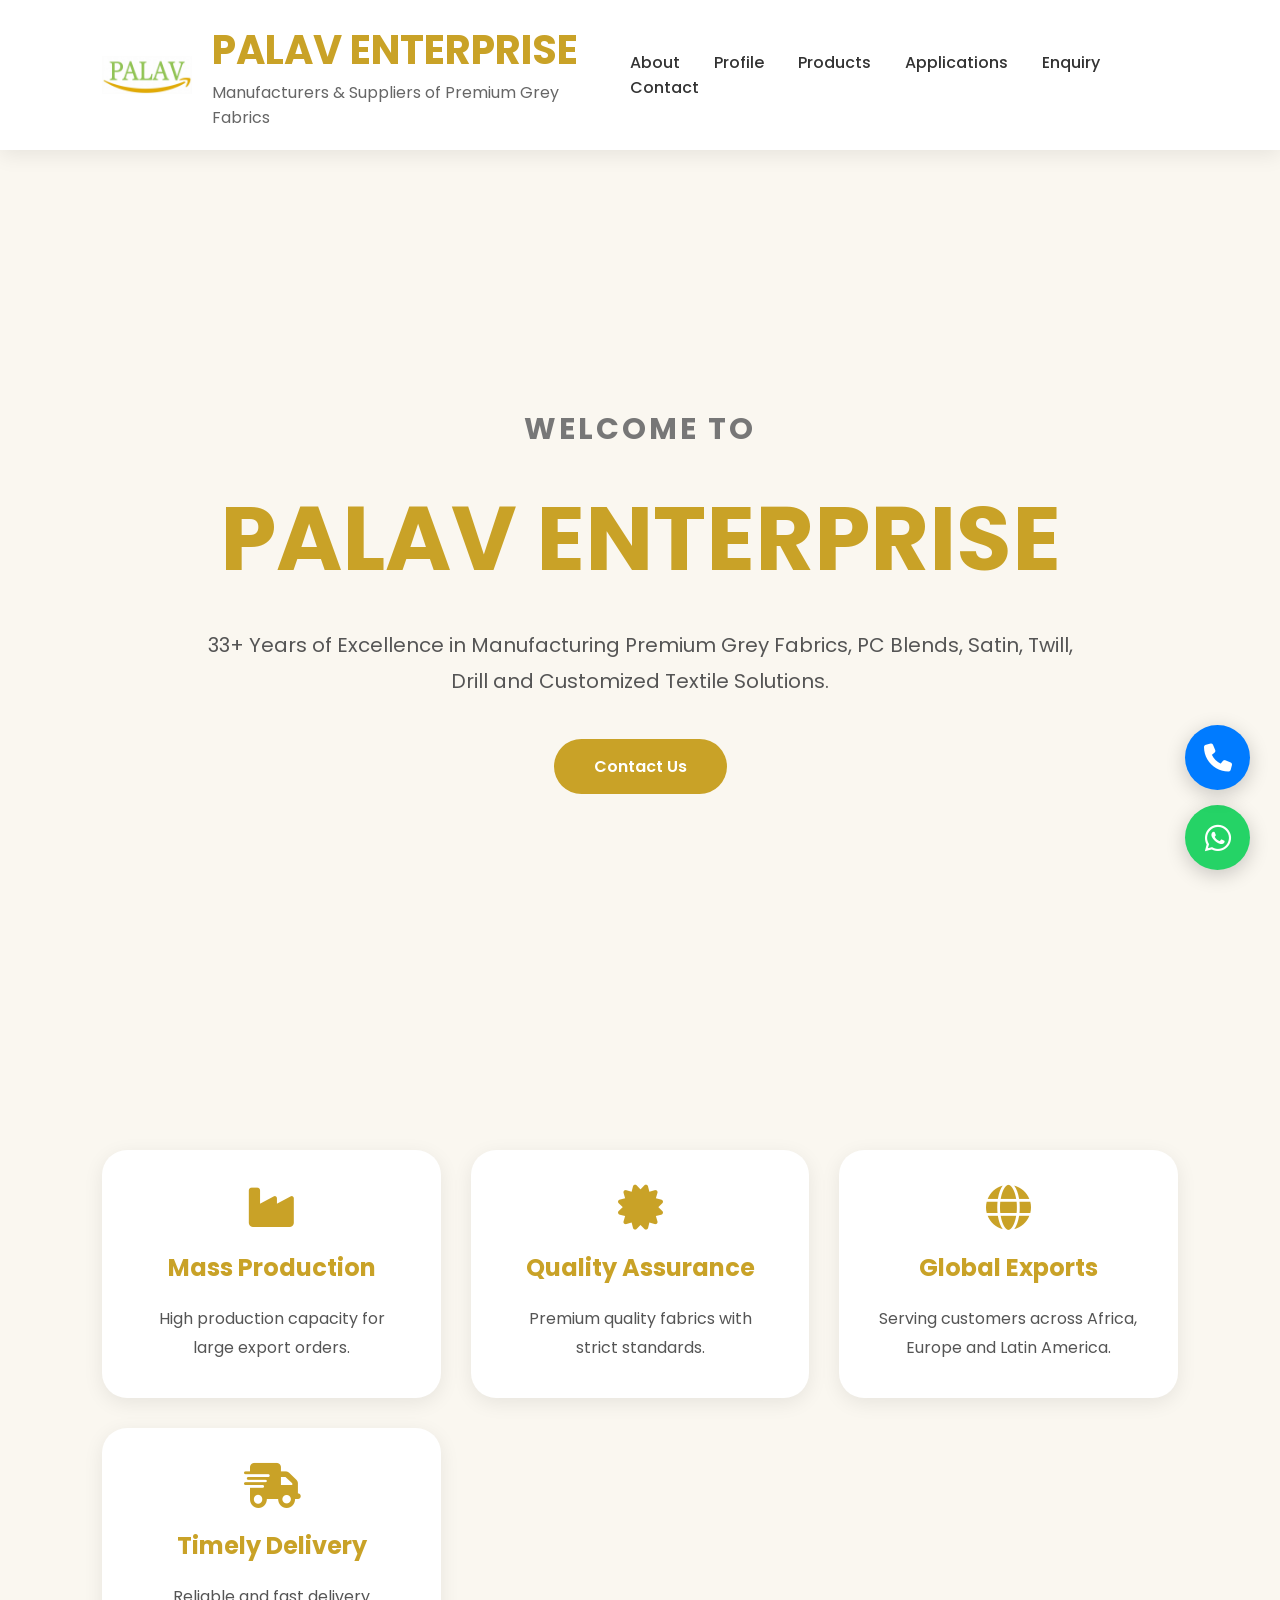
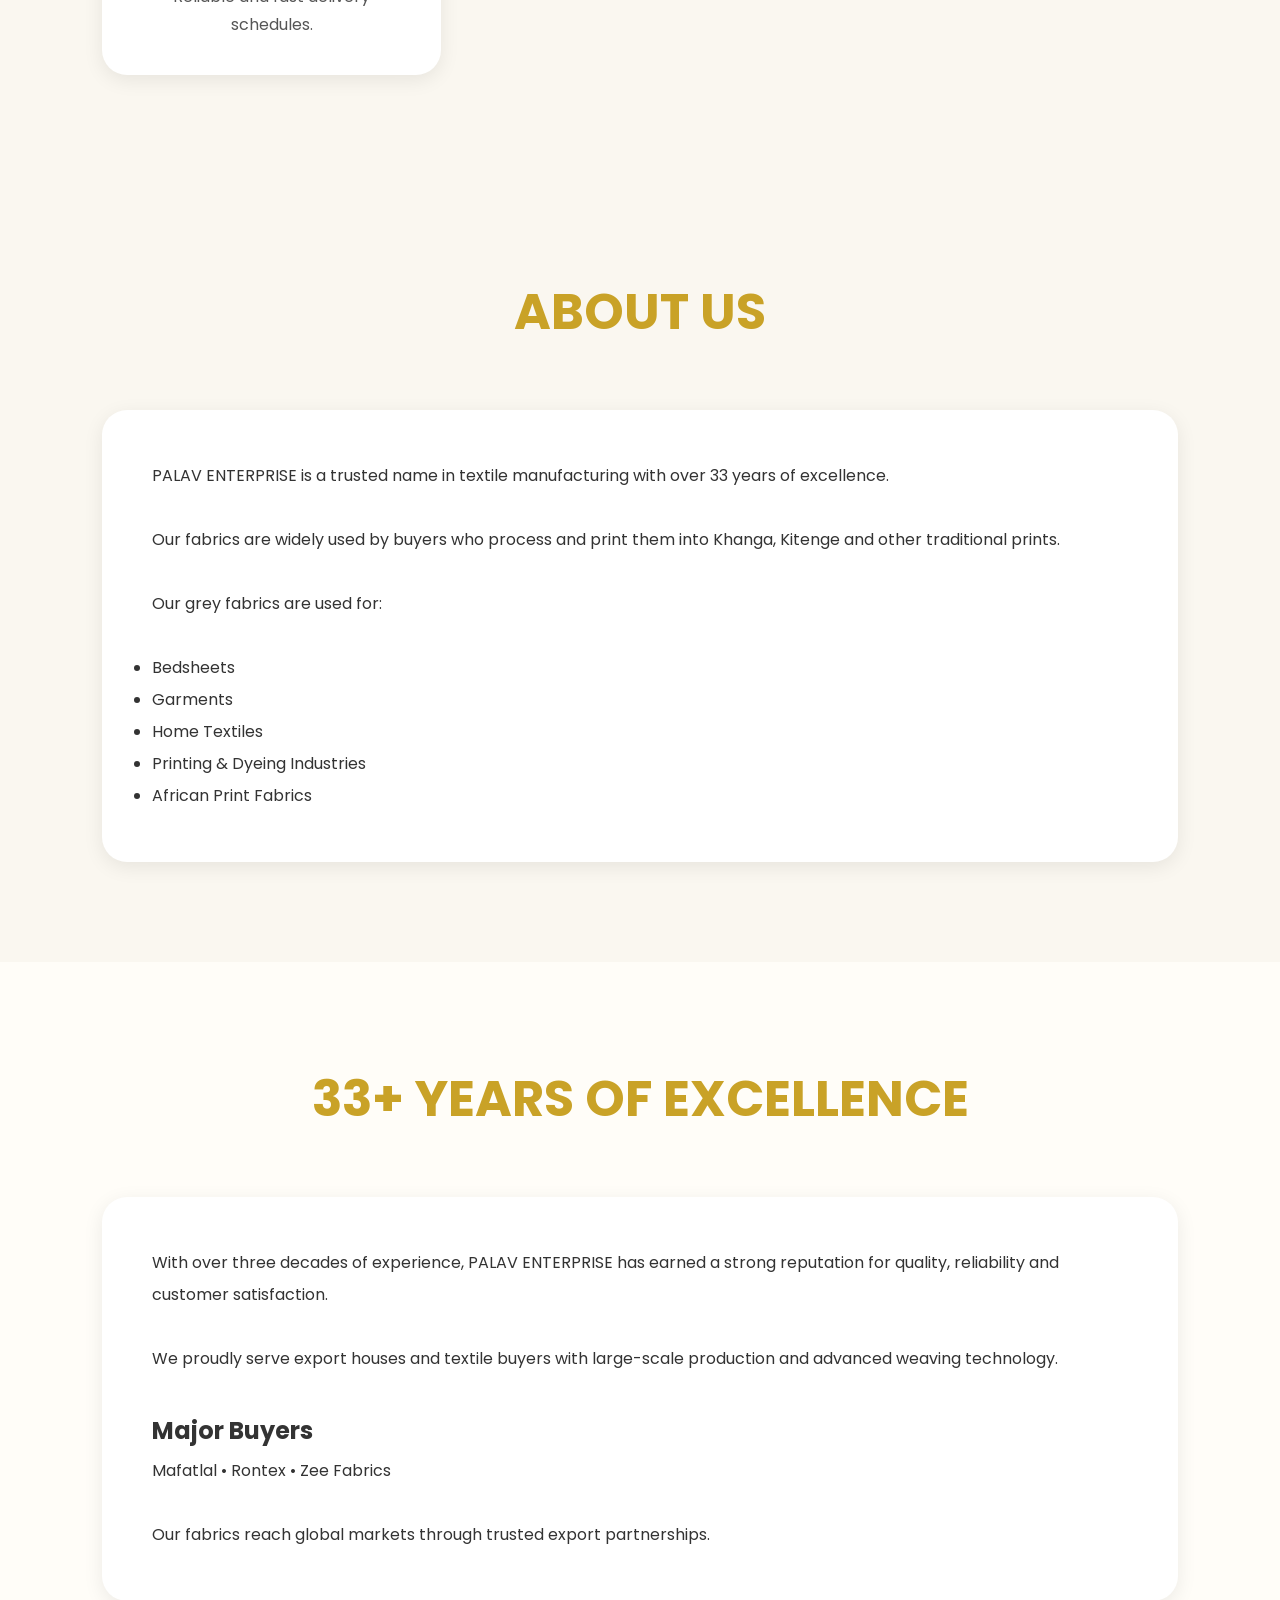
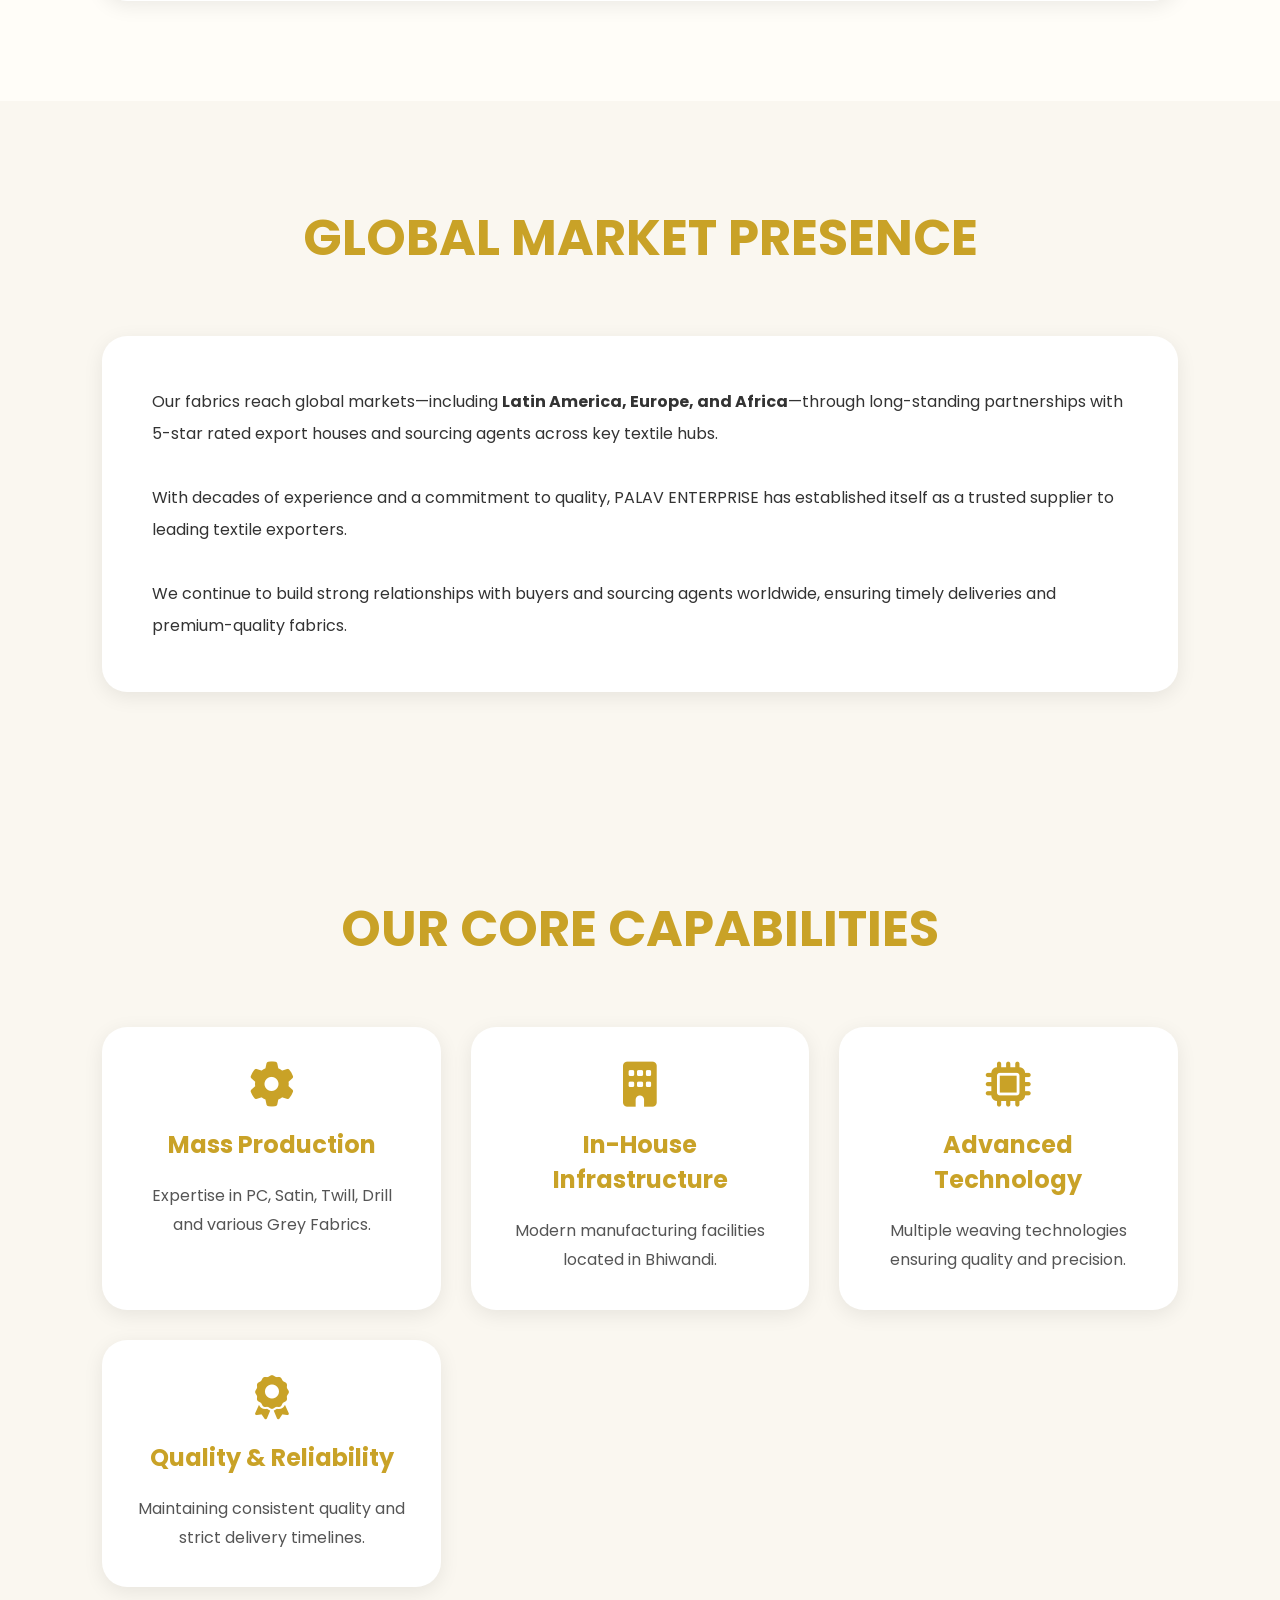
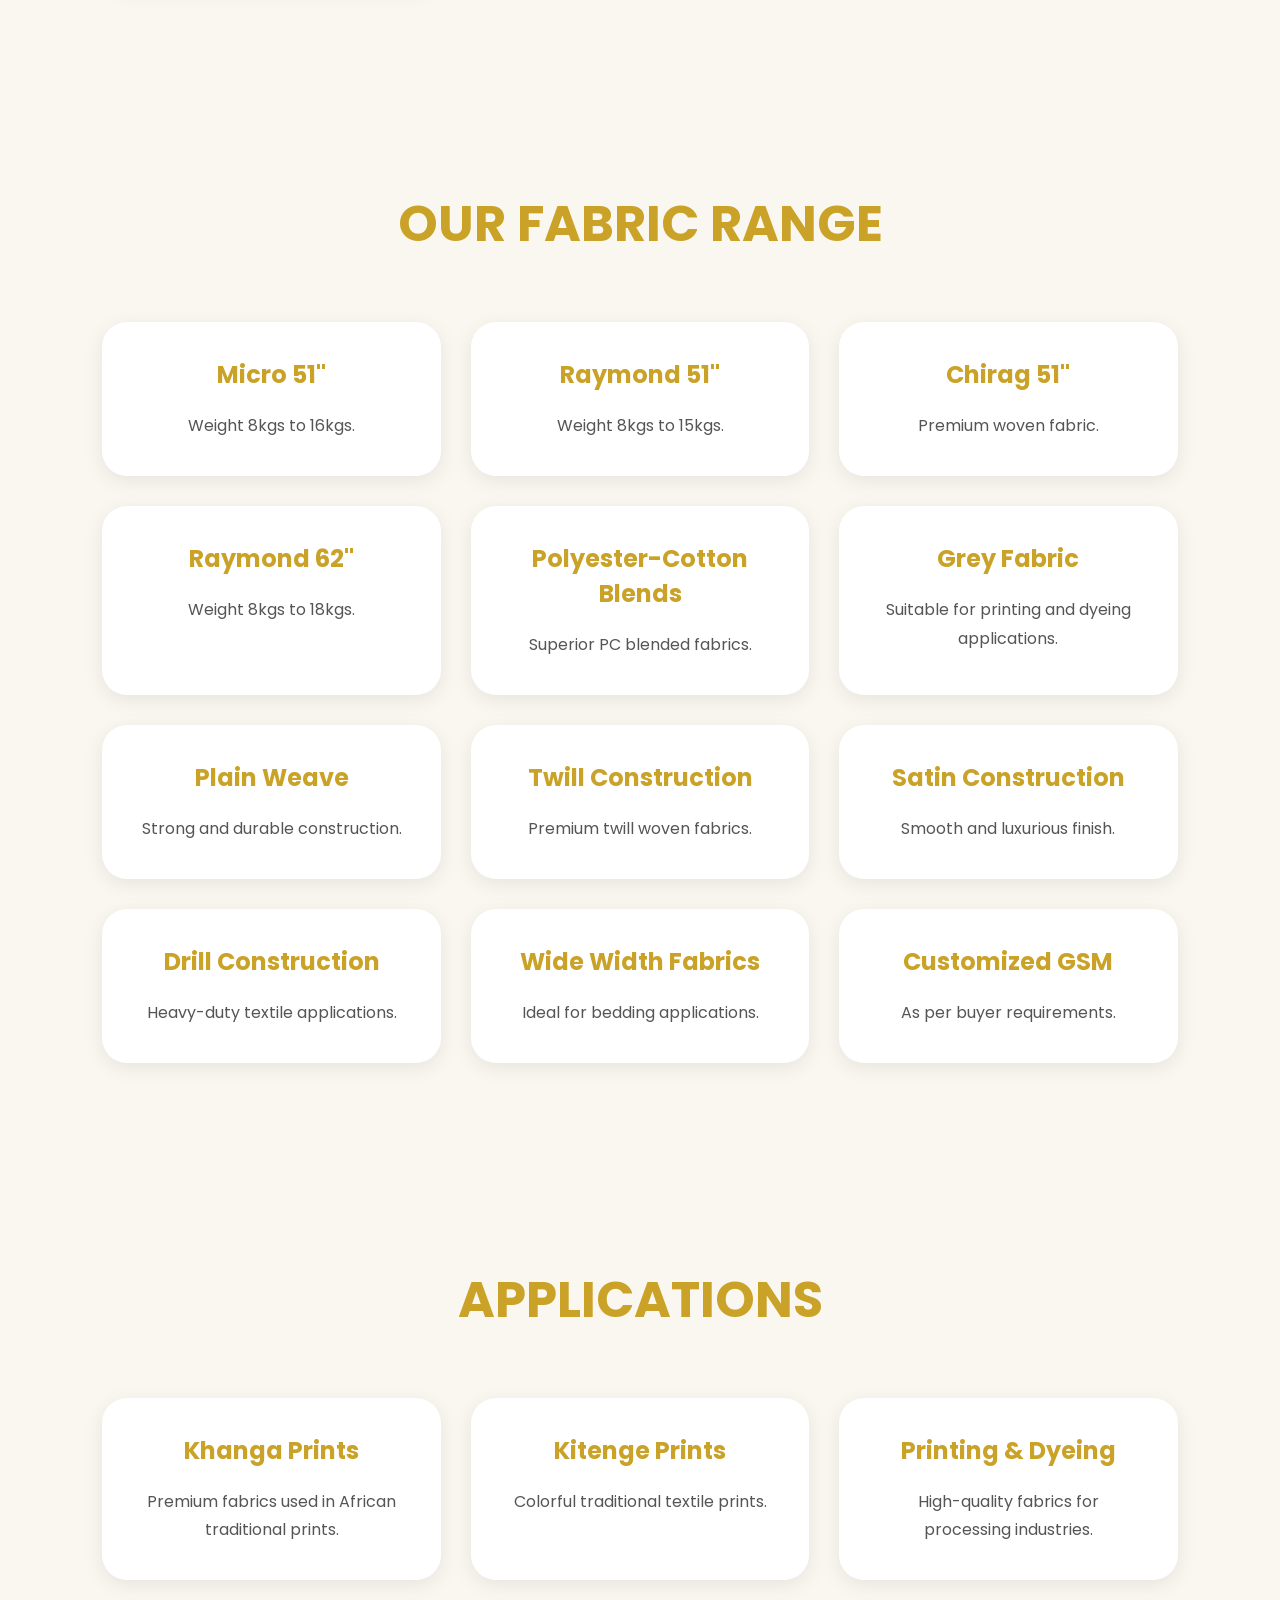
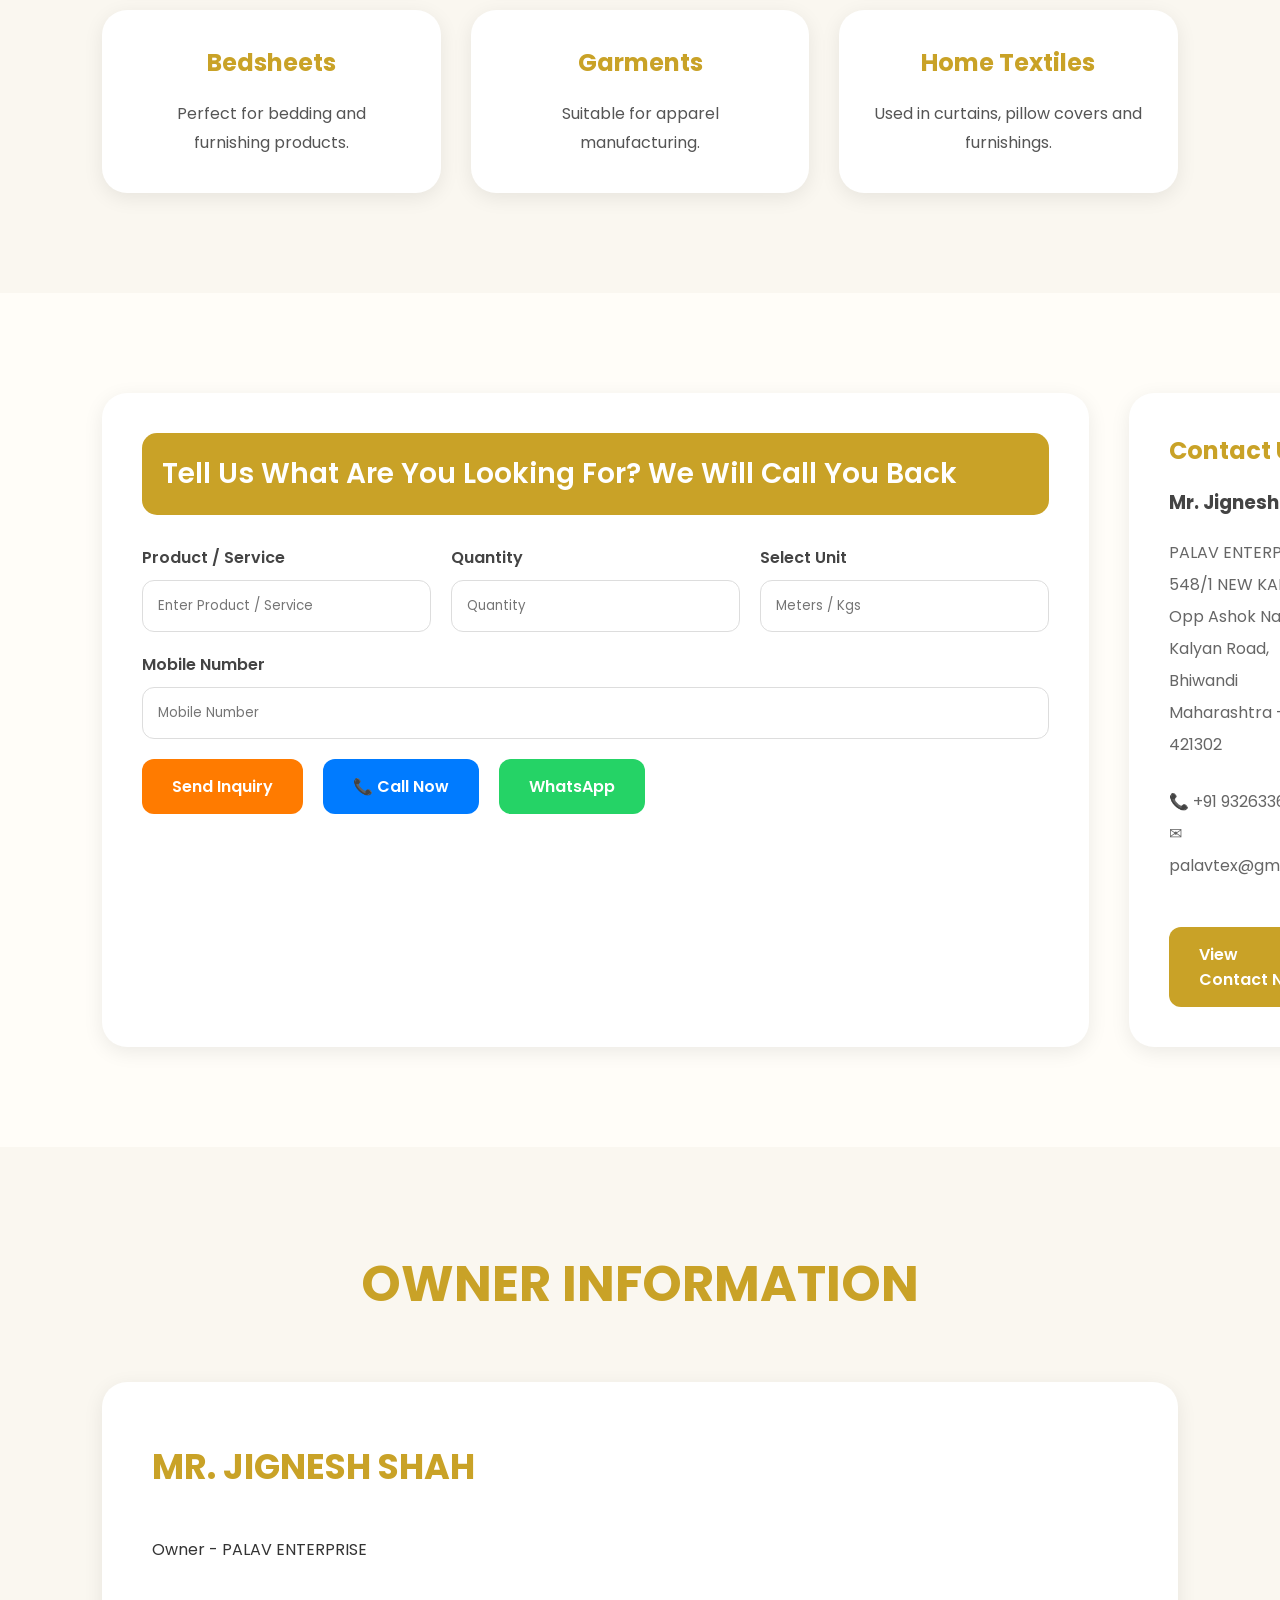
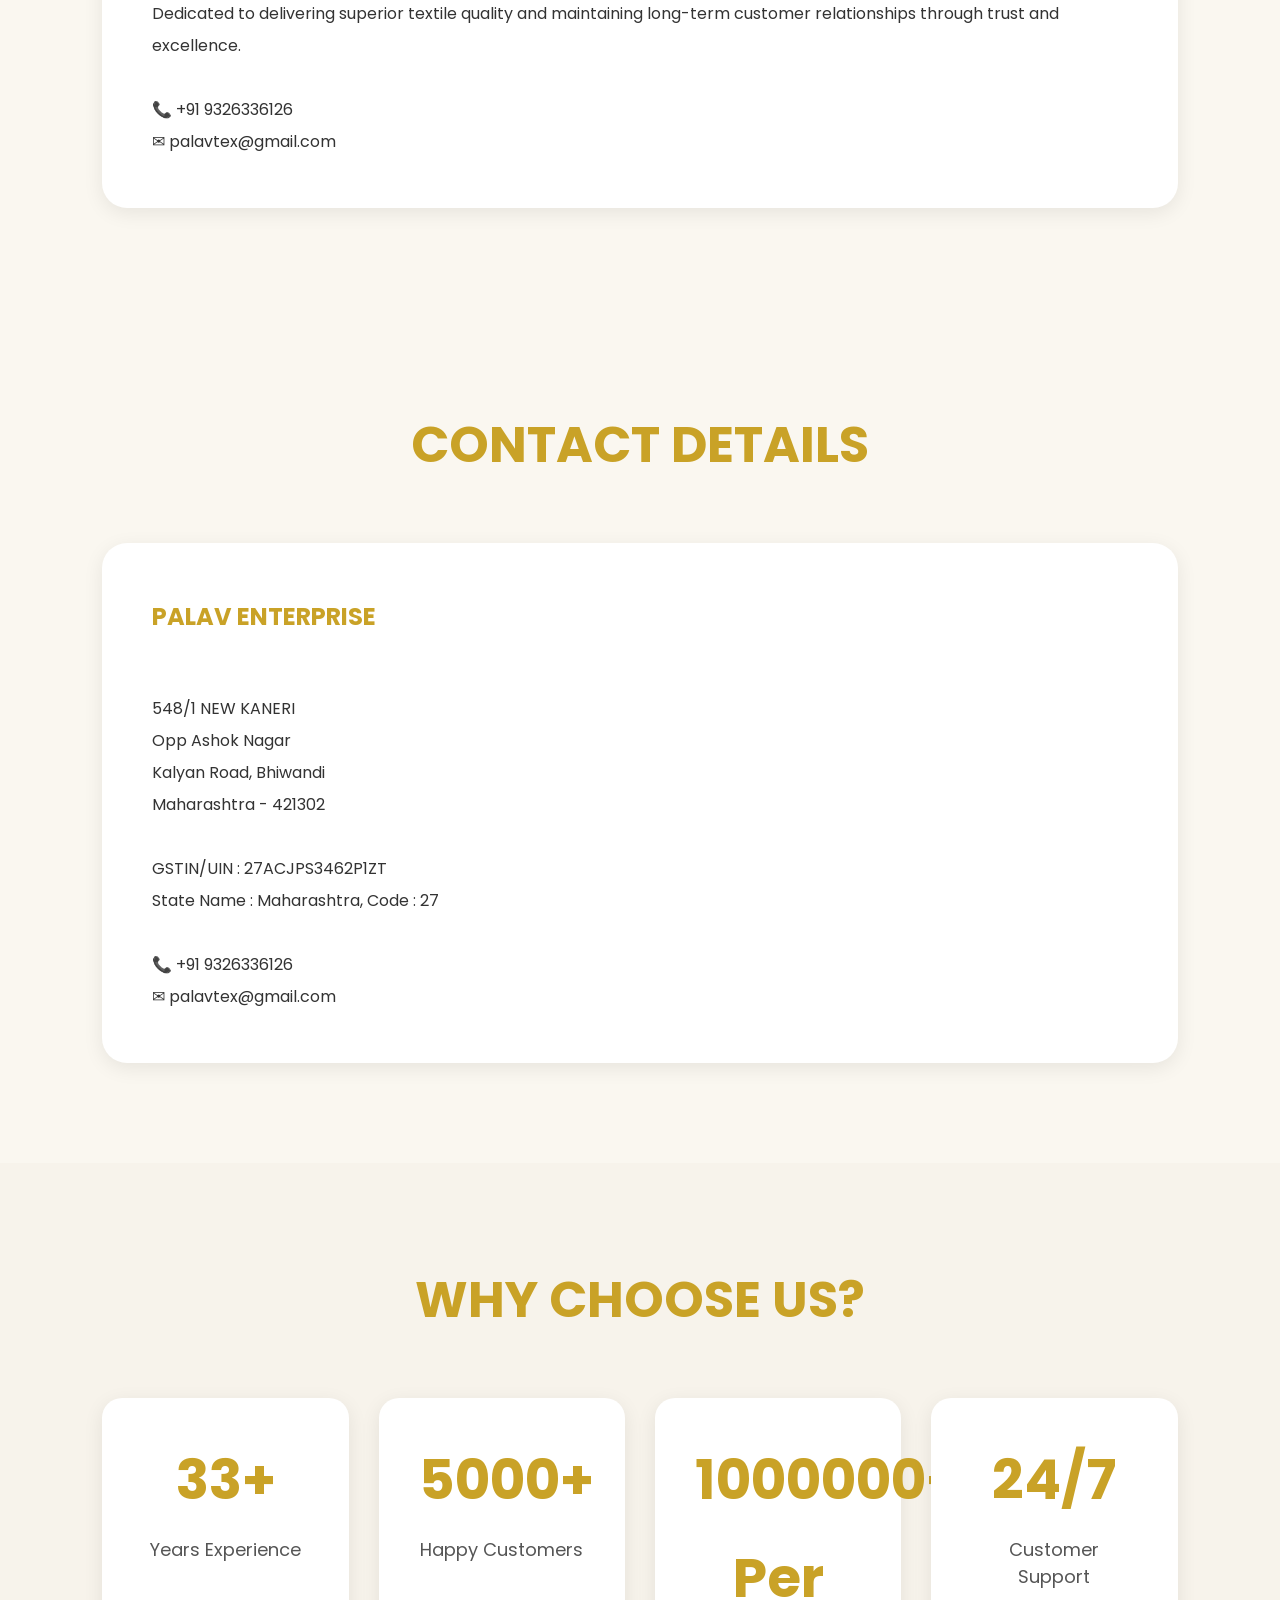
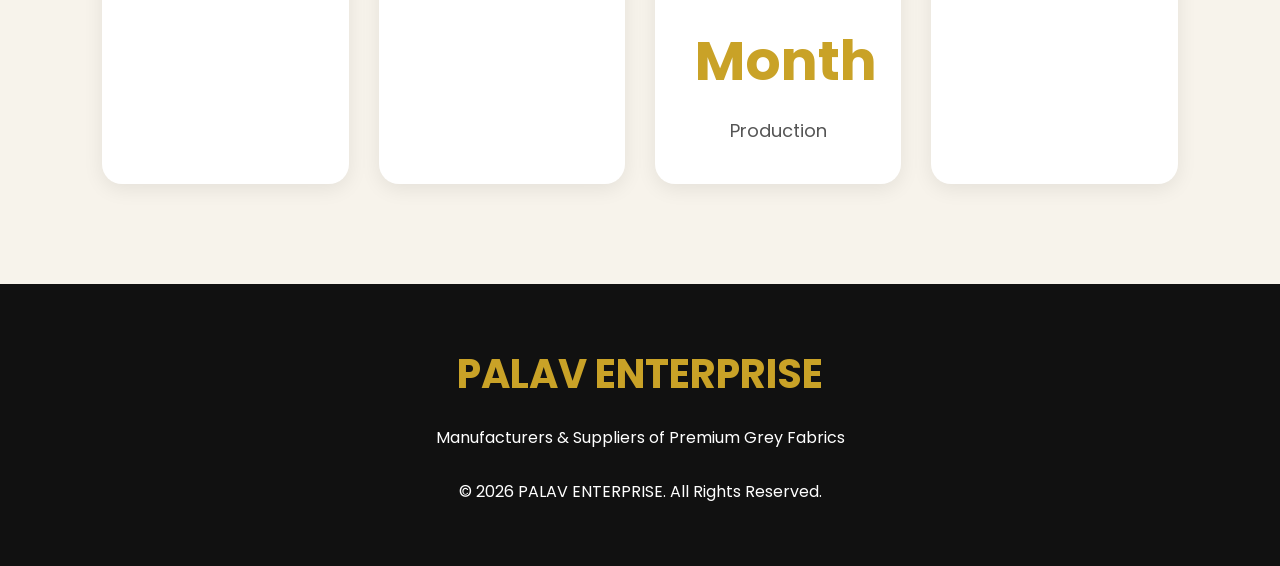
==== commit 4c67e568: "Update index.html" ====
--- a/index.html
+++ b/index.html
@@ -496,45 +496,6 @@
 </div>
 
 </section>
-<!-- CUSTOMER REVIEWS -->
-
-<section class="reviews">
-
-<h1 class="title">CUSTOMER REVIEWS</h1>
-
-<div class="grid">
-
-<div class="card">
-★★★★★
-<h3>MGM EXPORT</h3>
-<p>
-Excellent quality fabrics and timely deliveries. Trusted supplier for years.
-</p>
-</div>
-
-<div class="card">
-★★★★★
-<h3>ATLAS EXPORT</h3>
-<p>
-Premium quality and reliable service with large production capacity.
-</p>
-</div>
-
-<div class="card">
-★★★★★
-<h3>SUN EXPORTS</h3>
-<p>
-Professional team with excellent consistency and quality standards.
-</p>
-</div>
-
-</div>
-
-</section>
-
-
-<!-- OWNER INFORMATION -->
-
 <section id="owner">
 
 <h1 class="title">OWNER INFORMATION</h1>
@@ -629,13 +590,14 @@
 </div>
 
 <div class="counter-box">
-<h1>500+</h1>
+<h1>5000+</h1>
 <p>Happy Customers</p>
 </div>
 
 <div class="counter-box">
-<h1>1000+</h1>
-<p>Orders Delivered</p>
+<h1>1000000+</h1>
+<h1>Per Month</h1>
+<p>Production</p>
 </div>
 
 <div class="counter-box">
@@ -720,4 +682,4 @@
 </script>
 
 </body>
-</html>+</html>
